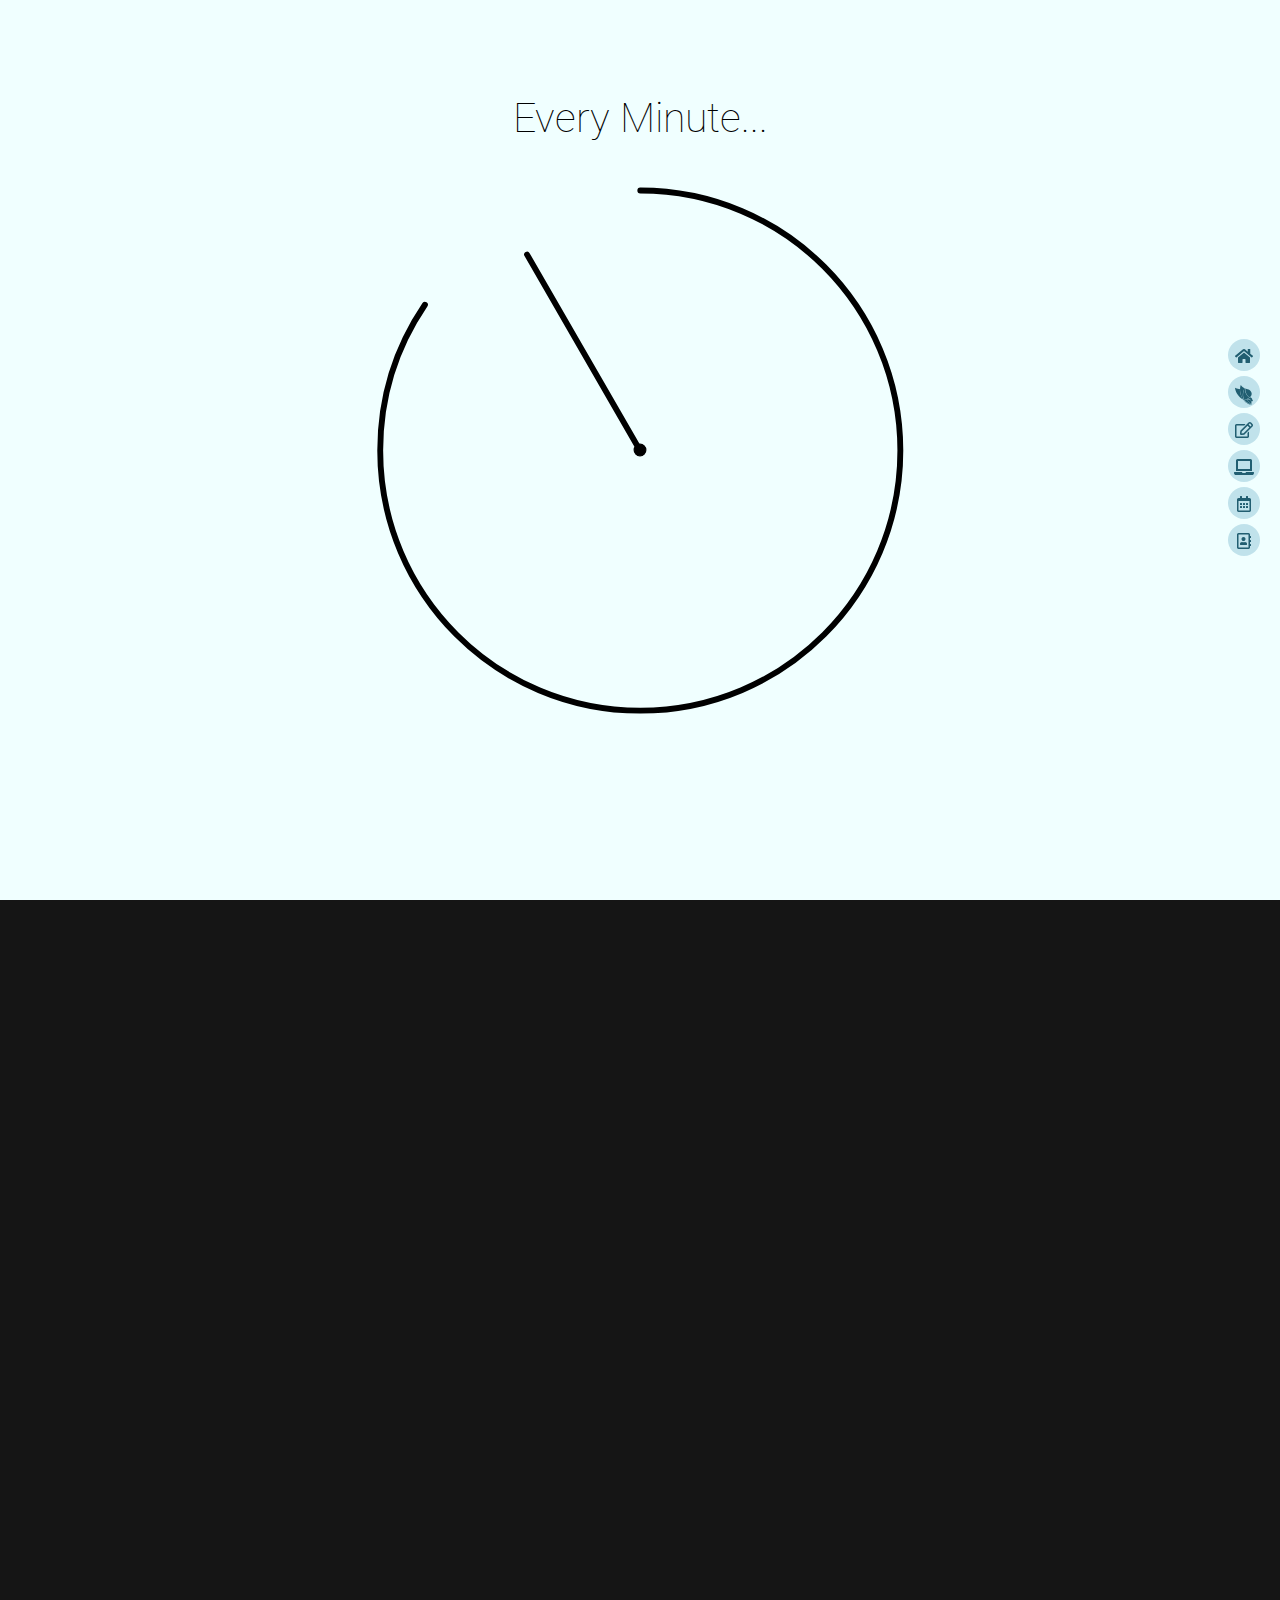
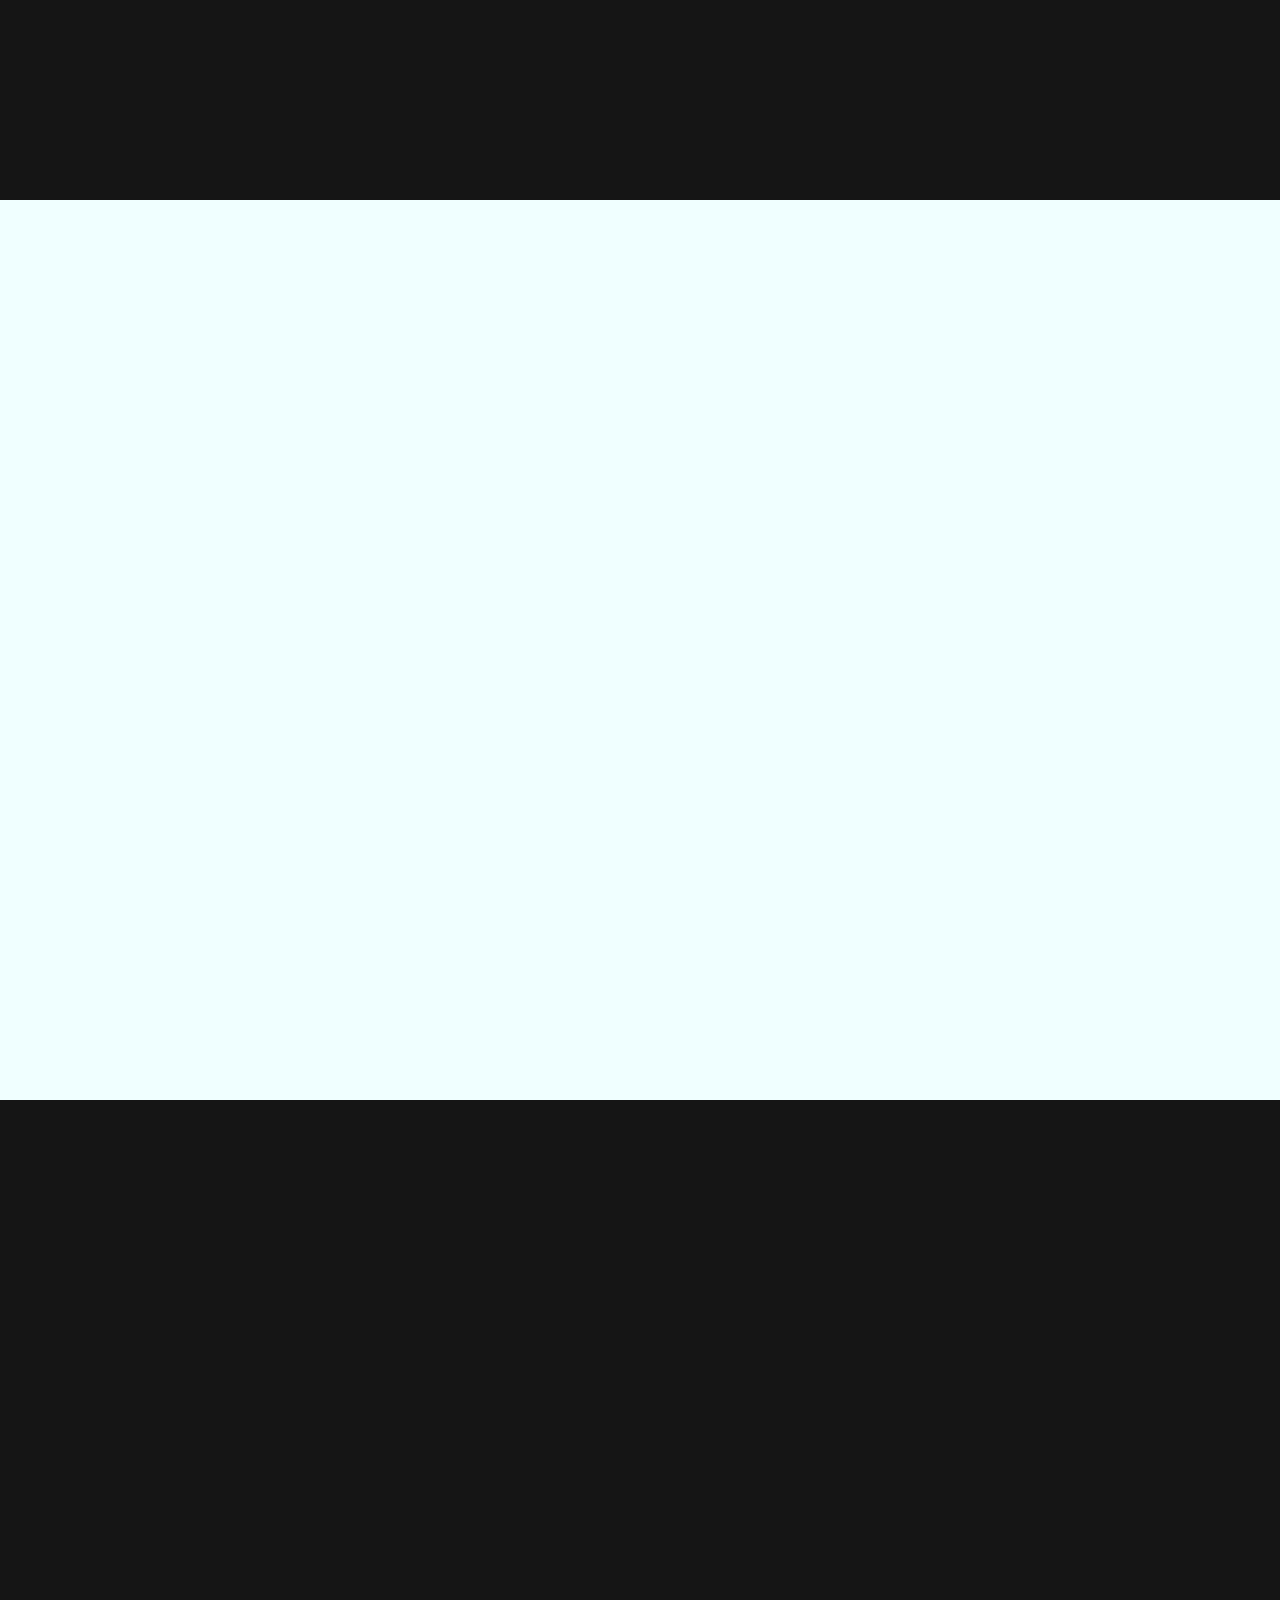
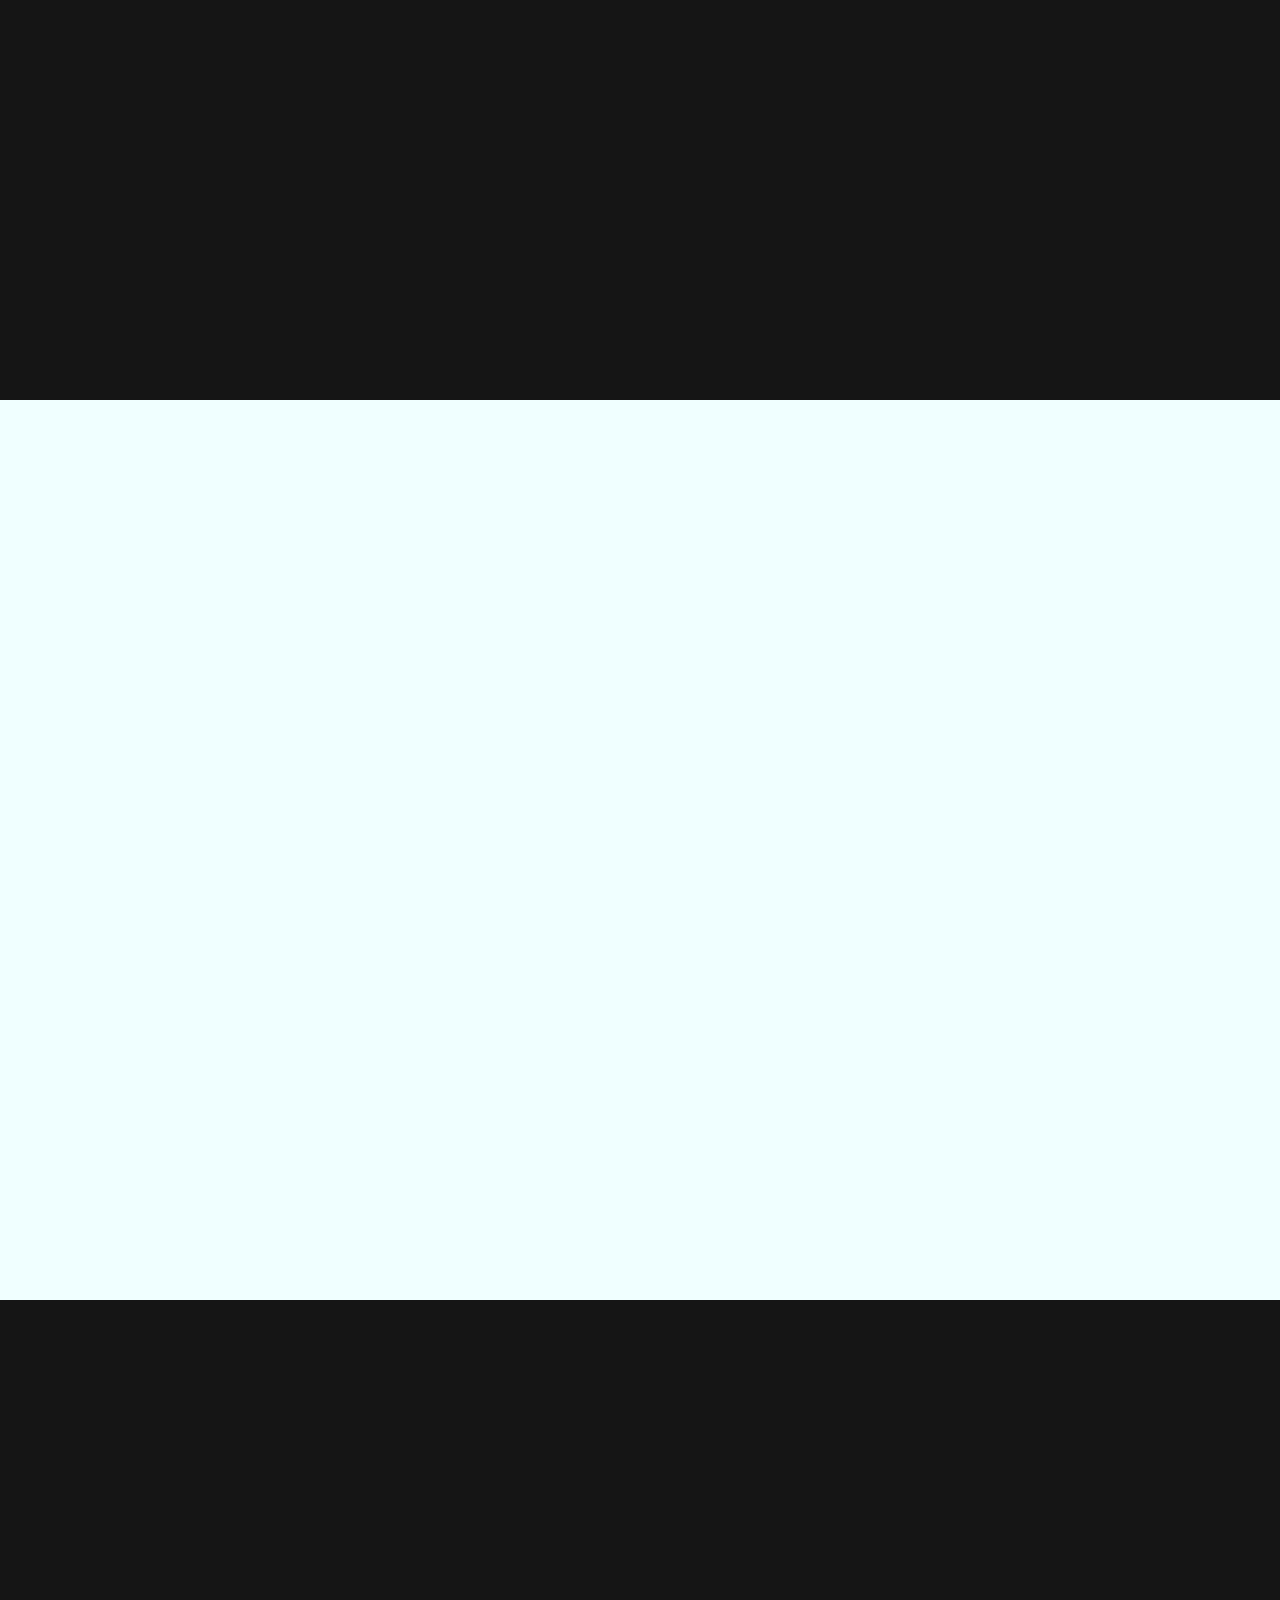
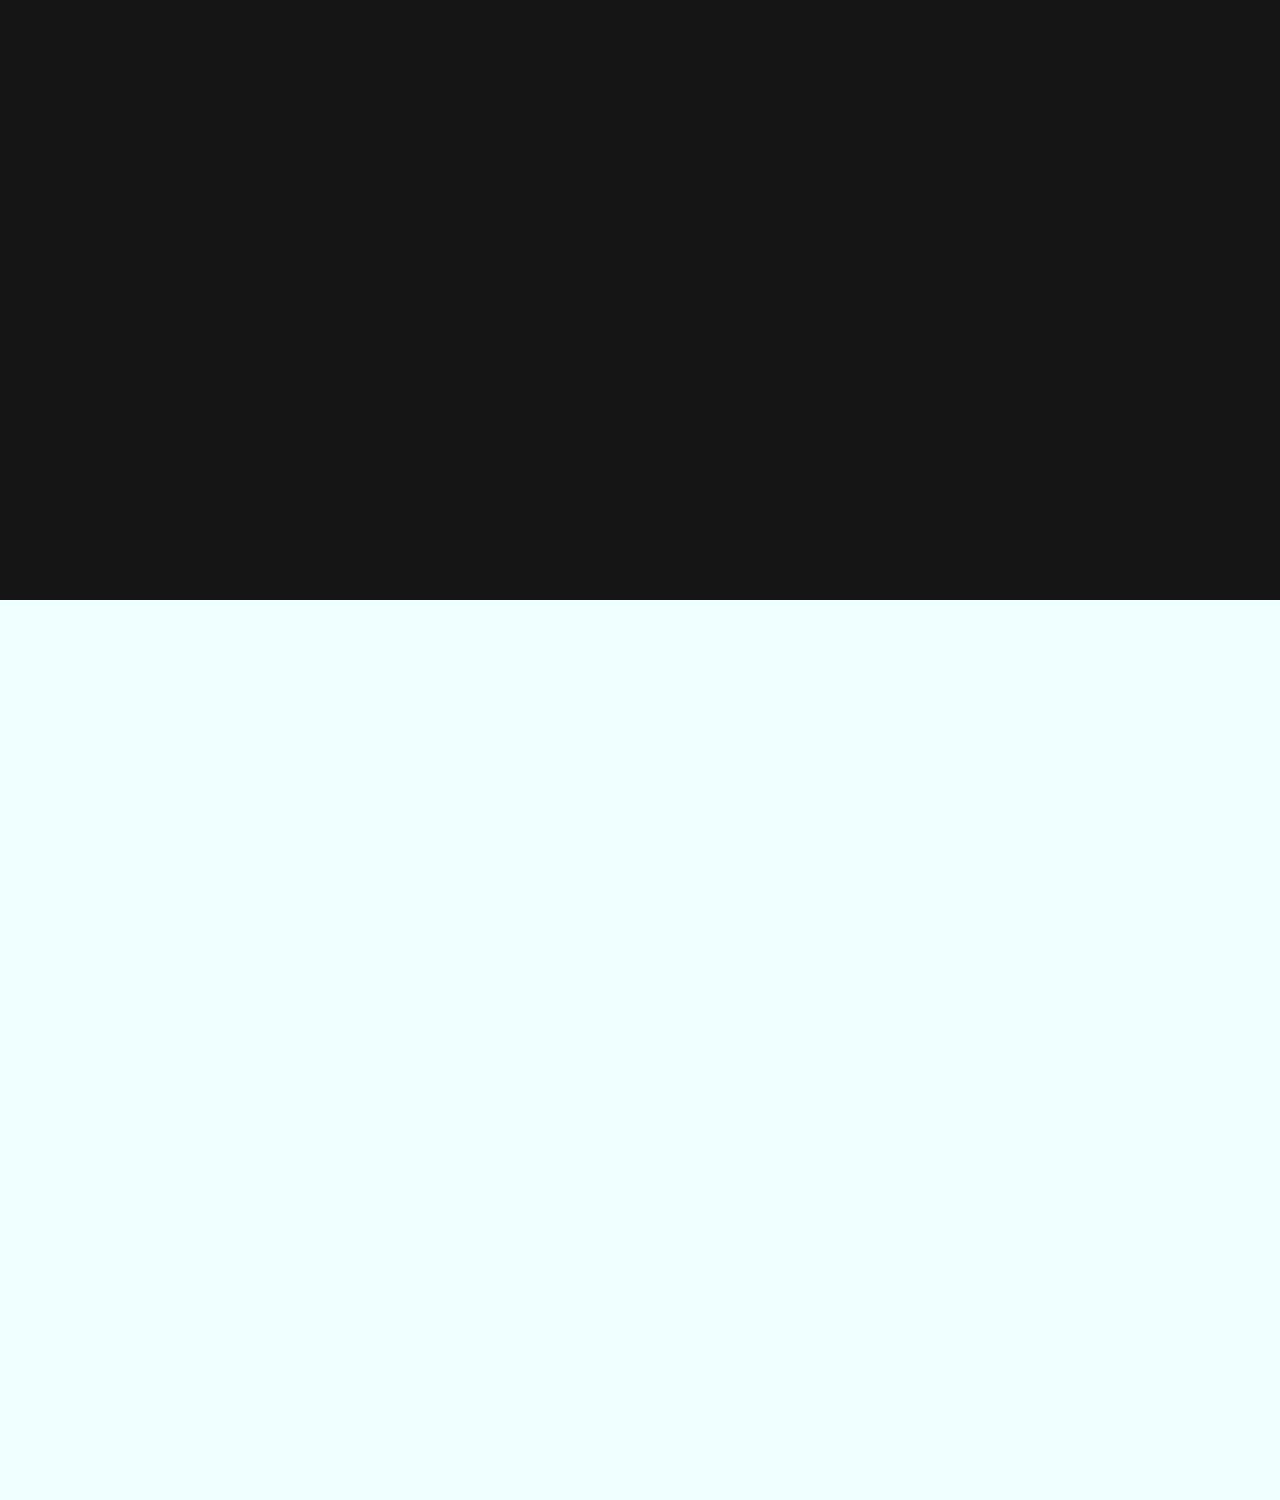
==== index.html @ e2f48063 "Ibeto changed to IBeTo" ====
﻿<!DOCTYPE html>
<html lang="en">
    <head>
		<meta content="text/html;charset=utf-8" http-equiv="Content-Type">
		<meta content="utf-8" http-equiv="encoding">
		<meta name="viewport" content="width=600, user-scalable=0">
		<meta name="theme-color" content="#2f856b">
        <title>
            Ibeto | Excel 2018
		</title>
		<link rel="shortcut icon" href="img/ibeto-icon.png">
		<link rel="stylesheet" href="styles/bootstrap/bootstrap.min.css">
		<link href="https://fonts.googleapis.com/css?family=Ubuntu:100,100i,200,200i,300,300i,400,400i,500,500i,600,600i,700,700i,800,800i,900,900i" rel="stylesheet">
		<link href="https://fonts.googleapis.com/css?family=Quicksand:100,100i,200,200i,300,300i,400,400i,500,500i,600,600i,700,700i,800,800i,900,900i" rel="stylesheet">
		<link href="https://fonts.googleapis.com/css?family=Fira+Sans:100,100i,200,200i,300,300i,400,400i,500,500i,600,600i,700,700i,800,800i,900,900i" rel="stylesheet">
		<link href="https://fonts.googleapis.com/css?family=Fredericka+the+Great" rel="stylesheet">
		<link href="https://use.fontawesome.com/releases/v5.0.6/css/all.css" rel="stylesheet">
		<link rel="stylesheet" href="styles/section.css">
		<script type="text/javascript" xlink:href="scripts/TweenMax.min.js"></script>
    </head>
    <body>
		<div id="fullpage">
			<div class="floating-nav dark">
				<ul class="nav-container collapsed">
					<li class="nav-item" onclick="fullpageObj.moveToSection(1)">
						<i class="fas fa-home"></i>
					</li>
					<li class="nav-item" onclick="fullpageObj.moveToSection(2)">
						<svg class="ibeto-nav-icon" version="1.1" id="Front_WIng_2" xmlns="http://www.w3.org/2000/svg" xmlns:xlink="http://www.w3.org/1999/xlink" x="0px"
							y="0px" viewBox="118.7 22.8 768.4 827.9" style="enable-background:new 118.7 22.8 768.4 827.9;" xml:space="preserve">
						<path id="XMLID_20_" class="st0" d="M360.7,22.8c-106.6,279.9,65.5,778.8,451.1,827.9c8.5,0.5,21.3-8.5,8.1-17.3
							c-119-19.8-537.6-153.6-304.8-677.5C469.5,127.6,438.1,123.5,360.7,22.8z"/>
						<path id="XMLID_18_" class="st0" d="M517.4,650.6c11.8-8.1,120.8-42.1,200.1-101.1c-152.1-127.7-181.4-226-172.9-379.8
							c-4.2-1.5-21.3-8.2-24.6-9.8C396.9,436.2,480.9,610.8,517.4,650.6z"/>
						<path id="XMLID_16_" class="st0" d="M722.7,545.5c59.6-45.9,105.9-109.1,90.8-192.9C764.9,210,615.8,193,550.1,171.5
							C547.4,323.4,581.9,435.4,722.7,545.5z"/>
						<path id="XMLID_15_" class="st0" d="M808.1,820.5c-49-35.5-161.2-120.1-184.9-203.4c-52.2,12.8-95.1,37.5-101.4,39
							C568.3,717.9,700.3,809.5,808.1,820.5z"/>
						<path id="XMLID_19_" class="st0" d="M805.9,809.2c-2.8-38.5,23.7-111-53.9-170.3c-38.8-25.5-84.1-28.1-124.6-22.4
							C648.8,701.3,776.1,794.7,805.9,809.2z"/>
						<path id="XMLID_21_" class="st0" d="M118.7,133.9c13,177.7,148.3,383.9,333.7,496.8C357,490.3,315.7,294.3,323,188.5
							C272.7,183.7,226.4,189.7,118.7,133.9z"/>
						<path id="XMLID_22_" class="st0" d="M806.1,709.9c23.9-3.7,47.9-9.3,71.9-17c8-3.1,15.7-16.7,0-19.1c-45,1.3-13.8-114.7-131.3-144.3
							C709.3,565,654,596.7,601,618.8C683.2,599.7,775.3,611,806.1,709.9z"/>
						</svg>
					</li>
					<li class="nav-item" onclick="fullpageObj.moveToSection(3)">
						<i class="far fa-edit"></i>
					</li>
					<li class="nav-item" onclick="fullpageObj.moveToSection(4)">
						<i class="fas fa-laptop"></i>
					</li>
					<li class="nav-item" onclick="fullpageObj.moveToSection(5)">
						<i class="far fa-calendar-alt"></i>
					</li>
					<li class="nav-item" onclick="fullpageObj.moveToSection(7)">
						<i class="far fa-address-book"></i>
					</li>
	
				</ul>
			</div>
			<div id="sections-container">
				<div class="section section-0" style="height:100vh;padding-top: 0px;">
					<!-- <div class="section-content">
						<img src="img/ibetoLogoFinal.png" class="ibeto-logo">
						<img src="scripts/ibeto-final.html">
						<h1 style="letter-spacing: 0px;">Innovations for a Better Tomorrow.</h1>
					</div> -->
					<div class="animation-overlay">
						<a class="excel-logo-overlay" href="https://excelmec.org" target="_blank"></a>
						<a class="mec-logo-overlay" href="http://mec.ac.in" target="_blank"></a>
					</div>
					<iframe style="width: 100vw;height: 100vh;border: none;" src="scripts/ibeto-final.html"></iframe>
				</div>
				<div class="section section-1 next">
					<div class="section-content">
						<div class="all-logo-container">
							<img class="ibeto-logo" src="img/ibeto-logo.png">
						</div>
						<div class="ibeto-desc">
							<h1 style="letter-spacing: 0px;">IBeTo | Excel 2018</h1>
							<br>
							<p>IBeTo (Innovations for a Better Tomorrow) is the flagship event of Excel 2018, by the credence that technology holds the key to unlocking society’s most unnerving challenges. The 6th edition of IBeTo seeks to replicate and augment the immense responses received from numerous colleges all over India, bringing forward some of the most spectacular innovations that benefit society. The brightest of these ideas are recognized and provided mentorship to bring about innovative end products every year. IBeTo aspires to unite social relevance and technical innovation, to the pioneer and the populace.</p>
							<h1 style="letter-spacing: 0px;">Problem Statements</h1>
							<ul>
								<li>Zero Carbon Revolution</li>
								<li>Sustainable Energy Conservation</li>
								<li>Care for Women Health and Hygiene</li>
								<li>Safe cyberspace for Children</li>
								<li>Innovations and Aid in Agriculture</li>
								<li>Tackling Natural Disasters</li>
							</ul>
						</div>
					</div>
				</div>
				<div class="section section-0 next">
						<div class="section-content">
							<h1>Registration</h1>
							<div class="steps-container">
								<div class="step-container">
									<img src="img/team-2.png" class="form-team">
									<div class="step-desc">
										<h2 style="text-transform: none; letter-spacing:0px;">Gather Your Squad</h2>
										<p>It takes immense courage to put your best foot forward. And sometimes you need helping hands and brains to help make wonders. Build your own enthusiastic workforce to walk into the future of revolution.</p>
									</div>
								</div>
								<div class="step-container">
									<img src="img/abstract.svg" class="submit-abstract">
									<div class="step-desc">
										<h2 style="text-transform: none; letter-spacing:0px;">Submit Your Abstract</h2>
										<p>Creative ideas give birth to novel inventions. Light up the future with your brilliant sparks of innovation. Draft out a detailed abstract portraying your idea and your plan of execution. Make sure to spruce it up, without compromising its feasibility.</p>
									</div>
								</div>
							</div>
							<div class="button">Register</div>
						</div>
				</div>
				<div class="section section-1 next">
					<div class="section-content">
						<div class="ibeto-desc">
							<h1 style="letter-spacing: 0px;">ibetohack</h1>
							<br>
							<p>Ibetohack is a Hackathon conducted to obtain a working prototype based on the problem statements which can further be iterated and launched into the market. In addition to the prize money, the top 3 contestants are guaranteed direct entry into the IBeTo finals. Under the eminent guidance and mentorship of experts from respective fields, the contestants are assured wide exposure and essential hands on experience.</p>
							<p>Duration: 24 Hours</p>
							<p>Prizes worth 15k</p>
						
						</div>
						<div class="all-logo-container">
							<div class="hack-table-overlay"></div>
							<object class="hack-table" data="img/hack.svg" type="image/svg+xml"></object>
						</div>
					</div>
				</div>
				<div class="section section-0 next">
					<div class="section-content">
						<h1>Let The Ride Begin</h1>
						<img class="roller-coaster" src="img/roller.png">
						<div class="mobile-schedule">
							<p><span class="schedule-date" data-date="2018-03-27"><i class="far fa-clock"></i><i class="fas fa-check"></i>27<sup>th</sup> Mar</span> - <span class="schedule-desc">ibeto Launch</span></p>
							<p><span class="schedule-date" data-date="2018-04-22"><i class="far fa-clock"></i><i class="fas fa-check"></i>22<sup>nd</sup> Apr</span> - <span class="schedule-desc">Abstract Dealine</span></p>
							<p><span class="schedule-date" data-date="2018-05-14"><i class="far fa-clock"></i><i class="fas fa-check"></i>14<sup>th</sup> May</span> - <span class="schedule-desc">Team Shortlisting</span></p>
							<p><span class="schedule-date" data-date="2018-05-21"><i class="far fa-clock"></i><i class="fas fa-check"></i>21<sup>st</sup> May</span> - <span class="schedule-desc">Detailed Report Submission</span></p>
							<p><span class="schedule-date" data-date="2018-05-29"><i class="far fa-clock"></i><i class="fas fa-check"></i>28<sup>th</sup> May</span> - <span class="schedule-desc">Final Shortlisiting</span></p>
							<p><span class="schedule-date" data-date="2018-06-20"><i class="far fa-clock"></i><i class="fas fa-check"></i>20<sup>th</sup> Jun</span> - <span class="schedule-desc">Second Report Submission</span></p>
							<p><span class="schedule-date" data-date="2018-07-25"><i class="far fa-clock"></i><i class="fas fa-check"></i>25<sup>th</sup> Jul</span> - <span class="schedule-desc">Third Report Submission</span></p>
							<p><span class="schedule-date" data-date="2018-08-20"><i class="far fa-clock"></i><i class="fas fa-check"></i>20<sup>th</sup> Aug</span> - <span class="schedule-desc">Implementation Follow-Up</span></p>
							<p><span class="schedule-date" data-date="2018-10-09"><i class="far fa-clock"></i><i class="fas fa-check"></i>9<sup>th</sup> Oct</span> - <span class="schedule-desc">Excel 2018</span></p>
						</div>
					</div>
				</div>
				<div class="section section-1 next">
					<div class="section-content">
						<h1>Ibeto Jr.</h1>
						<br>
						<div class="coming-soon"><a>C</a><a style="animation-delay:-0.1s">O</a><a style="animation-delay:-0.2s">M</a><a style="animation-delay:-0.3s">I</a><a>N</a><a style="animation-delay:-0.15s">G</a></div> <div class="coming-soon"><a style="animation-delay:-0.35s">S</a><a>O</a><a style="animation-delay:-0.2s">O</a><a>N</a></div>
					</div>
				</div>
				<div class="section section-0 next contact-slide">
					<div class="section-content">
						<h1>Contact</h1>
						<br>
						<div class="contact-cards-group">
							<div class="contact-card">
								<img class="contact-img" src="img/pranav.jpeg">
								<div class="contact-dets">
									<p>V. Pranav</p>
									<p>Chairman</p>
									<p>Excel 2018</p>
									<p><a target="_blank" class="contact-mail" href="mailto:vpranav@excelmec.org"><i class="far fa-envelope"></i> vpranav@excelmec.org</a></p>
									<p><a target="_blank" class="contact-tel" href="tel:+918137816854"><i class="fas fa-phone"></i> +91 81378 16854</a></p>
								</div>
							</div>
							<div class="contact-card">
								<img class="contact-img" src="img/fabin.jpeg">
								<div class="contact-dets">
									<p>Mohammed Fabin</p>
									<p>General Secretary</p>
									<p>Excel 2018</p>
									<p><a target="_blank" class="contact-mail" href="mailto:fabin@excelmec.org"><i class="far fa-envelope"></i> fabin@excelmec.org</a></p>
									<p><a target="_blank" class="contact-tel" href="tel:+918848054308"><i class="fas fa-phone"></i> +91 88480 54308</a></p>
								</div>
							</div>
						</div>
						<div class="contact-cards-group">
							<div class="contact-card">
								<img class="contact-img" src="img/rakesh.jpeg">
								<div class="contact-dets">
									<p>Rakesh Krishnan</p>
									<p>Joint Secretary</p>
									<p>Excel 2018</p>
									<p><a target="_blank" class="contact-mail" href="mailto:rakeshkr@excelmec.org"><i class="far fa-envelope"></i> rakeshkr@excelmec.org</a></p>
									<p><a target="_blank" class="contact-tel" href="tel:+918281825893"><i class="fas fa-phone"></i> +91 82818 25893</a></p>
								</div>
							</div>
							<div class="contact-card">
								<img class="contact-img" src="img/haritha.jpg">
								<div class="contact-dets">
									<p>Haritha Paul</p>
									<p>Social Initiatives Manager</p>
									<p>Excel 2018</p>
									<p><a target="_blank" class="contact-mail" href="mailto:harithapaul@excelmec.org"><i class="far fa-envelope"></i> harithapaul@excelmec.org</a></p>
									<p><a target="_blank" class="contact-tel" href="tel:+919846948875"><i class="fas fa-phone"></i> +91 98469 48875</a></p>
								</div>
							</div>
						</div>
					</div>
					<!-- <div class="footer">
						<img class="bottom-logos excel" src="img/excelsmall.png">
						<div class="social">
							<a target="_blank" href="https://www.facebook.com/excelmec"><i class="fab fa-facebook-square"></i></a>
							<a target="_blank" href="https://www.youtube.com/user/excelmec"><i class="fab fa-youtube"></i></a>
							<a target="_blank" href="https://www.instagram.com/excelmec"><i class="fab fa-instagram"></i></a>
						</div>
						<img class="bottom-logos mec" src="img/mecsmall.png">
					</div> -->
				</div>
			</div>
		</div>
        <script src="https://code.jquery.com/jquery-3.3.1.js" integrity="sha256-2Kok7MbOyxpgUVvAk/HJ2jigOSYS2auK4Pfzbm7uH60=" crossorigin="anonymous"></script>
		<script src="//code.jquery.com/mobile/1.5.0-alpha.1/jquery.mobile-1.5.0-alpha.1.min.js"></script>
		<script src="scripts/bootstrap/bootstrap.min.js"></script>
		<script src="scripts/fullpage.js"></script>
		<script src="scripts/index.js"></script>
		<!-- Design work done by Navneeth Parameswaran, Arjun Nair and Kuriakose Eldo
		Optimization done by Augustine Tharakan
		Website put together by George Thomas Shanti 
		Headed by Navin Mohan
		Stress taken by Haritha Paul
		Riza full chill mode on-->
    </body>
</html>
---- styles/section.css ----
body{
    margin: 0px;
    overflow: hidden;
    background-size: cover;
}

#fullpage{
    position: relative;
    width: 100%;
    height: 100vh;
}

#sections-container{
    position: absolute;
    top: 0px;
    transition-duration: 1s;
    width: 100%;
}

.animation-overlay{
    height: 100vh;
    width: 100vw;
    position: absolute;
    top:0px;
    left:0px;
}

a.excel-logo-overlay{
    display: block;
    position: absolute;
    height: 120px;
    width: 120px;
    z-index: 1000;
    margin-left: 4%;
    margin-top: 2%;
}

a.mec-logo-overlay{
    display: block;
    position: absolute;
    height: 120px;
    width: 120px;
    z-index: 1000;
    margin-right: 4%;
    margin-top: 2%;
    right: 0;
}

.section{
    width: 100%;
    height: 100vh;
    line-height: 100vh;
    text-align: center;
}

.section-0{
    background:#F0FFFF;
    color: #000000;
}

.section-1{
    background: #151515;
    color: #FFFFFF;
}

.section-content{
    width: 100%;
    vertical-align: middle;
    line-height: initial;
    display: inline-block;
}

.floating-nav{
    position: absolute;
    bottom: 50%;
    transform: translateY(50%);
    right: 20px;
    z-index: 1000;
}

.floating-nav ul.nav-container{
    list-style-type: none;
    text-decoration: none;
    padding: 0;
    margin: 0;
}

.floating-nav ul.nav-container li.nav-item{
    height: 2em;
    width: 2em;
    display: block;
    margin: 0px 0px 5px;
    background-color: #4698b847;
    border-radius: 50%;
    text-align: center;
    line-height: 2em;
    color: #fff;
    fill: #215e71;
    cursor: pointer;
}

.floating-nav ul.nav-container li.nav-item i{
    line-height: unset;
    /* font-size: 1.6em; */
    transition-delay: 0s;
    transition: color 0.3s ease-in-out;
}

.floating-nav.dark ul.nav-container li i{
    color: #215e71; 
}


.floating-nav.bright ul.nav-container li i{
    color: #eee; 
}

.floating-nav ul.nav-container .ibeto-nav-icon{
    line-height: unset;
    vertical-align: middle;
    transition: color 0.3s ease-in-out, fill 0.3s ease-in-out;
    width: 1.15rem;
}

.floating-nav.bright ul.nav-container .ibeto-nav-icon{
    fill: #215e71;
}

.floating-nav.bright ul.nav-container .ibeto-nav-icon{
    fill: #eee;
}

@media only screen and (max-width:600px){
    body{
        overflow: auto;
    }

    #fullpage{
        height: auto;
    }

    #sections-container{
        position: relative;
    }

    .section{
        height: auto;
        padding-top: 50px;
        padding-bottom: 50px;
        min-height: calc(100vh - 100px);
    }

    .section-1{
        color: #B0B0B0;
    }

    .section-content{
        height: auto;
    }

    .floating-nav{
        display: none;
    }
}

img, object{
    transition: opacity 0.4s ease-out 0.8s;
}

h1, h2, h3, h4, h5 {
    font-family: Ubuntu;
    font-family: Quicksand;
    font-weight: 400;
    display: inline-block;
    transition: transform 0.4s linear 1.2s, opacity 0.5s linear 1.2s;
}

h1{
    border-style: solid;
    padding: 5px;
    margin: 20px 0px;
    border-width: 0px 0px 3px 0px;
    padding: 5px;
    border-color: #376a7f;
    border-color: #00c871;
    letter-spacing: 6px;
}

p, ol, ul{
    transition: transform 0.4s ease-out 1.6s, opacity 0.5s ease-out 1.6s;
    font-family: Ubuntu;
    font-size: 1rem;
    letter-spacing: 0.1px;
    line-height: 1.5rem;
    text-align: justify;
}

@media only screen and (max-width: 600px){
    p, ol, ul{
        font-size: 1.5rem;
        line-height: 2rem;
        text-align: left;
    }
}

.button{
    display: inline-block;
    padding: 20px;
    width: 150px;
    background: #00c871;
    border-radius: 3px;
    margin: 10px 20px;
    color: #FFFFFF;
    font-family: Fira Sans;
    text-transform: uppercase;
    font-weight: 600;
    font-size: 1rem;
    transition: opacity 0.4s ease-out 2s;
}

.next h1, .next h2, .next h3, .next h4, .next h5, .next p, .next ol, .next ul{
    transform: translateY(100%);
    opacity: 0;
}

.prev h1, .prev h2, .prev h3, .prev h4, .prev h5, .prev p, .prev ol, .prev ul{
    transform: translateY(-100%);
    opacity: 0;
}

.next .button, .prev .button{
    opacity: 0;
}

.next img, .prev img, .next object, .prev object{
    opacity: 0;
}

.ibeto-logo{
    display: block;
    margin: auto;
    max-width: 80%;
}

.all-logo-container{
    width: 40%;
    display: inline-block;
    vertical-align: middle;
    margin: 0% 4%;
}

.ibeto-logo{
    width: 80%;
    height: auto;
}

.ibeto-desc{
    display: inline-block;
    text-align: left;
    width: 40%;
    max-width: 800px;
    vertical-align: middle;
    margin: 0% 4%;
}

@media only screen and (max-width: 600px){

    .all-logo-container{
        width: 92%;
        margin: 0% 4%;
    }

    .ibeto-desc{
        width: 92%;
        margin: 0% 4%;
    }

    .ibeto-desc p{
        font-size: 1.8rem;
        line-height: 2.5rem;
    }
}

.steps-container{
    margin: 10vh 0vh 10vh;
}

.step-container{
    width: 40%;
    display: inline-block;
    margin: auto;
    line-height: initial;
    vertical-align: top;
}

.step-desc{
    vertical-align: middle;
    width: 65%;
    display: inline-block;
    text-align: left;
    margin-left: 4%;
}

.step-desc p{
    margin-top: 20px;
}

.form-team{
    vertical-align: middle;
    width: 30%;
    /* height: 300px; */
    height: auto;
    animation: team-revolve 10s linear infinite;
}

.submit-abstract{
    vertical-align: middle;
    max-width: 30%;
    max-height: 220px;
    /*animation: abstract-bob 4s linear infinite;*/
}

@media only screen and (max-width: 1000px){

    .steps-container{
        margin: 0vh;
    }
    
    .step-container{
        width: 90%;
        text-align: left;
        vertical-align: top;
        margin: 2vh auto;
    }

    .step-container p{
        margin-top: 5px;
        margin-bottom: 5px;
    }

    .step-desc{
        width: 75%;
        margin-left: 2%;
    }

    .form-team{
        max-width: 20%;
        width: 150px;
        height: auto;
        vertical-align: top;
    }

    .submit-abstract{
        max-width: 20%;
        width: 150px;
        height: auto;
        vertical-align: top;
    }
}

.hack-table{
    width:100%;
    height: auto;
    /* animation: table-swing 4s ease-in-out infinite; */
}

@media only screen and (max-width: 600px){

    .ibeto-desc ul{
        font-size: 1.8rem;
        line-height: 2.5rem;
    }
}


.roller-coaster{
    display: block;
    max-width: 100%;
    margin-top: 10vh;
}

.mobile-schedule{
    text-align: left;
    display: none;
    width: 500px;
    margin: auto;
}

.schedule-date{
    display: inline-block;
    width: 150px;
}

.schedule-date .fas, .schedule-date .far{
    color: #00c871;
    margin-right: 20px;
}

.schedule-desc{
    margin-left: 20px;
}

@media only screen and (max-width: 600px){

    .roller-coaster{
        display: none;
    }

    .mobile-schedule{
        display: block;
    }
}

.coming-soon{
    border: none;
    font-size: 100px;
    font-family:Fredericka the Great;
    transition: opacity 0.4s ease-out 0.8s;
}

.next .coming-soon, .prev .coming-soon{
    opacity: 0;
}

.coming-soon a{
    display: inline-block;
    animation: shake 0.15s linear infinIte;
}

.contact-cards-group{
    display: block;
    width: 100%;
}

.contact-card{
    text-align: left;
    display: inline-block;
    margin: 30px auto;
    width: 100%;
    max-width: 600px;
}

.contact-card p{
    margin-bottom: 0rem;
}

.contact-img{
    width: 150px;
    height: auto;
    vertical-align: middle;
    margin: 0px 20px;
    border-style: solid;
    border-width: 0px;
    border-radius: 50%;
}

.contact-dets{
    display: inline-block;
    vertical-align: middle;
}

.contact-mail, .contact-tel{
    text-decoration: none;
    color: inherit;
    transition: 0.5s;
}

.contact-mail:hover, .contact-tel:hover{
    color: #007bff;
    text-decoration: none;
}

.footer{
    width: 100%;
    position: absolute;
    bottom: 0px;
    background: #151515;
    line-height: 150px;
    display: flex;
    justify-content: space-between;
    padding: 0px 45px;
}

.social{
    font-size: 3rem;
    vertical-align: middle;
    display: inline-block;
}

.social .fab{
    background: #636363;
    background-clip: border-box;
    -webkit-background-clip: text;
    -webkit-text-fill-color: transparent;
    transition-duration: 0.5s;
    cursor: pointer;
    margin: 0px 1rem;
}

.social .fa-facebook-square:hover{
    background: #3b5998;
    background-clip: border-box;
    -webkit-background-clip: text;
    -webkit-text-fill-color: transparent;
}
.social .fa-youtube:hover{
    background: #cc181e;
    background-clip: border-box;
    -webkit-background-clip: text;
    -webkit-text-fill-color: transparent;
}

.social .fa-instagram:hover{
    background: linear-gradient(45deg, #F58529, #FEDA77, #DD2A7B, #8134AF, #515BD4);
    background-clip: border-box;
    -webkit-background-clip: text;
    -webkit-text-fill-color: transparent;
}

.bottom-logos{
    vertical-align: middle;
    width: auto;
    height: 100px;
    margin-top: 25px;
}

/* .excel{
    float: left;
}

.mec{
    float: right;
} */

.ui-loader{
    display: none;
}

@media only screen and (max-width:600px){
    .contact-card{
        margin: 30px auto;
        width: 100%;
    }

    .contact-card p{
        font-size: 1.4rem;
        line-height: 1.8rem;
    }
}


@keyframes arrow-bob{
    0%{
        transform: translateY(-20px);
    }
    50%{
        transform: translateY(0px);
    }
    100%{
        transform: translateY(-20px);
    }
}

@keyframes team-revolve{
    0%{
        transform: rotate(0deg);
    }
    100%{
        transform: rotate(360deg);
    }
}

@keyframes abstract-bob{
    0%{
        transform: translateY(0px);
    }
    50%{
        transform: translateY(-30px);
    }
    100%{
        transform: translateY(0px);
    }
}

@keyframes table-spin{
    0%{
        transform: scale(0) rotate(1800deg);
    }

    100%{
        transform: scale(1) rotate(0deg);
    }
}

@keyframes table-swing{
    0%{
        transform: rotate(0deg);
    }

    50%{
        transform: rotate(-15deg);
    }

    100%{
        transform: rotate(0deg);
    }
}

@keyframes shake {
    0%{
        transform: rotate(0deg);
    }
    25%{
        transform: rotate(1deg);
    }
    75%{
        transform: rotate(-2deg);
    }
    100%{
        transform: rotate(0deg);
    }
}

@media only screen and (max-width: 600px){

    .next h1, .next h2, .next h3, .next h4, .next h5, .next p, .next ol, .next ul, .prev h1, .prev h2, .prev h3, .prev h4, .prev h5, .prev p, .prev ol, .prev ul, .next .button, .prev .button, .next img, .prev img, .next object, .prev object, .next .coming-soon, .prev .coming-soon{
        transform: none;
        opacity: 1;
    }
}
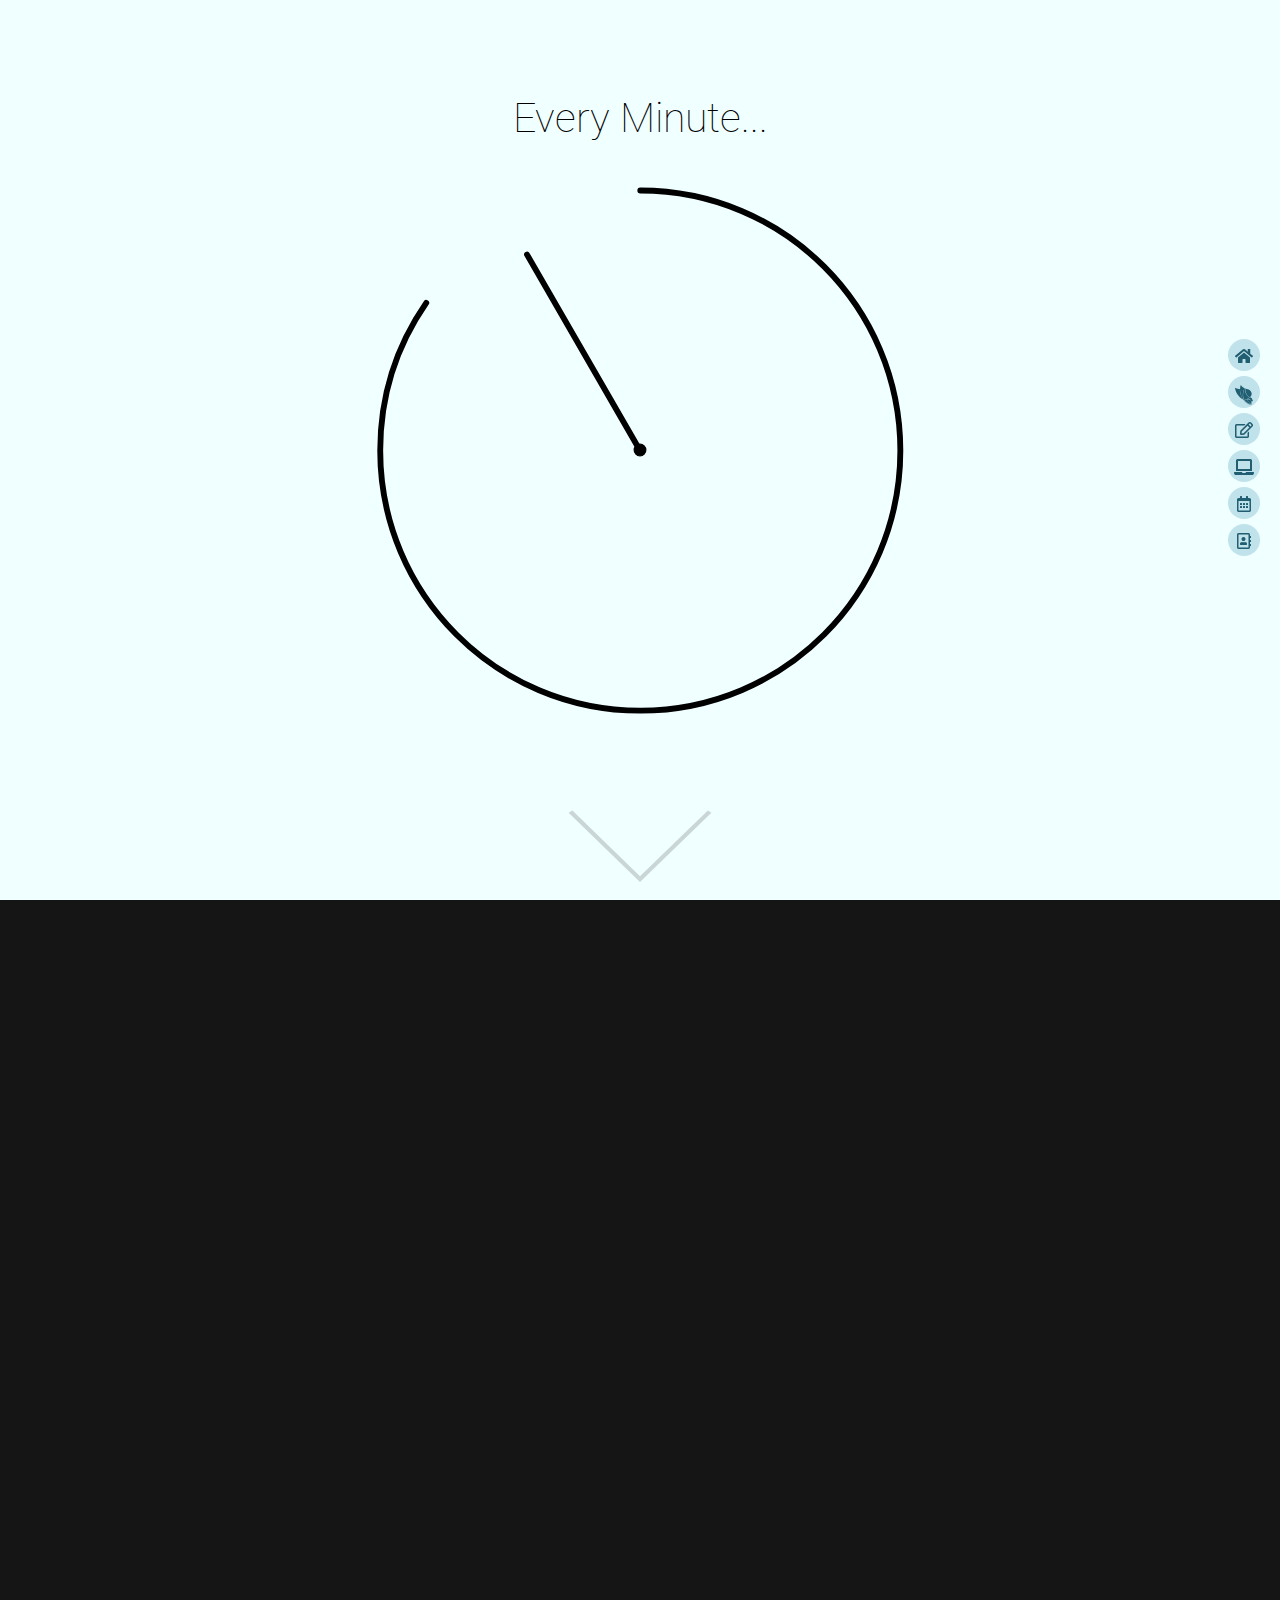
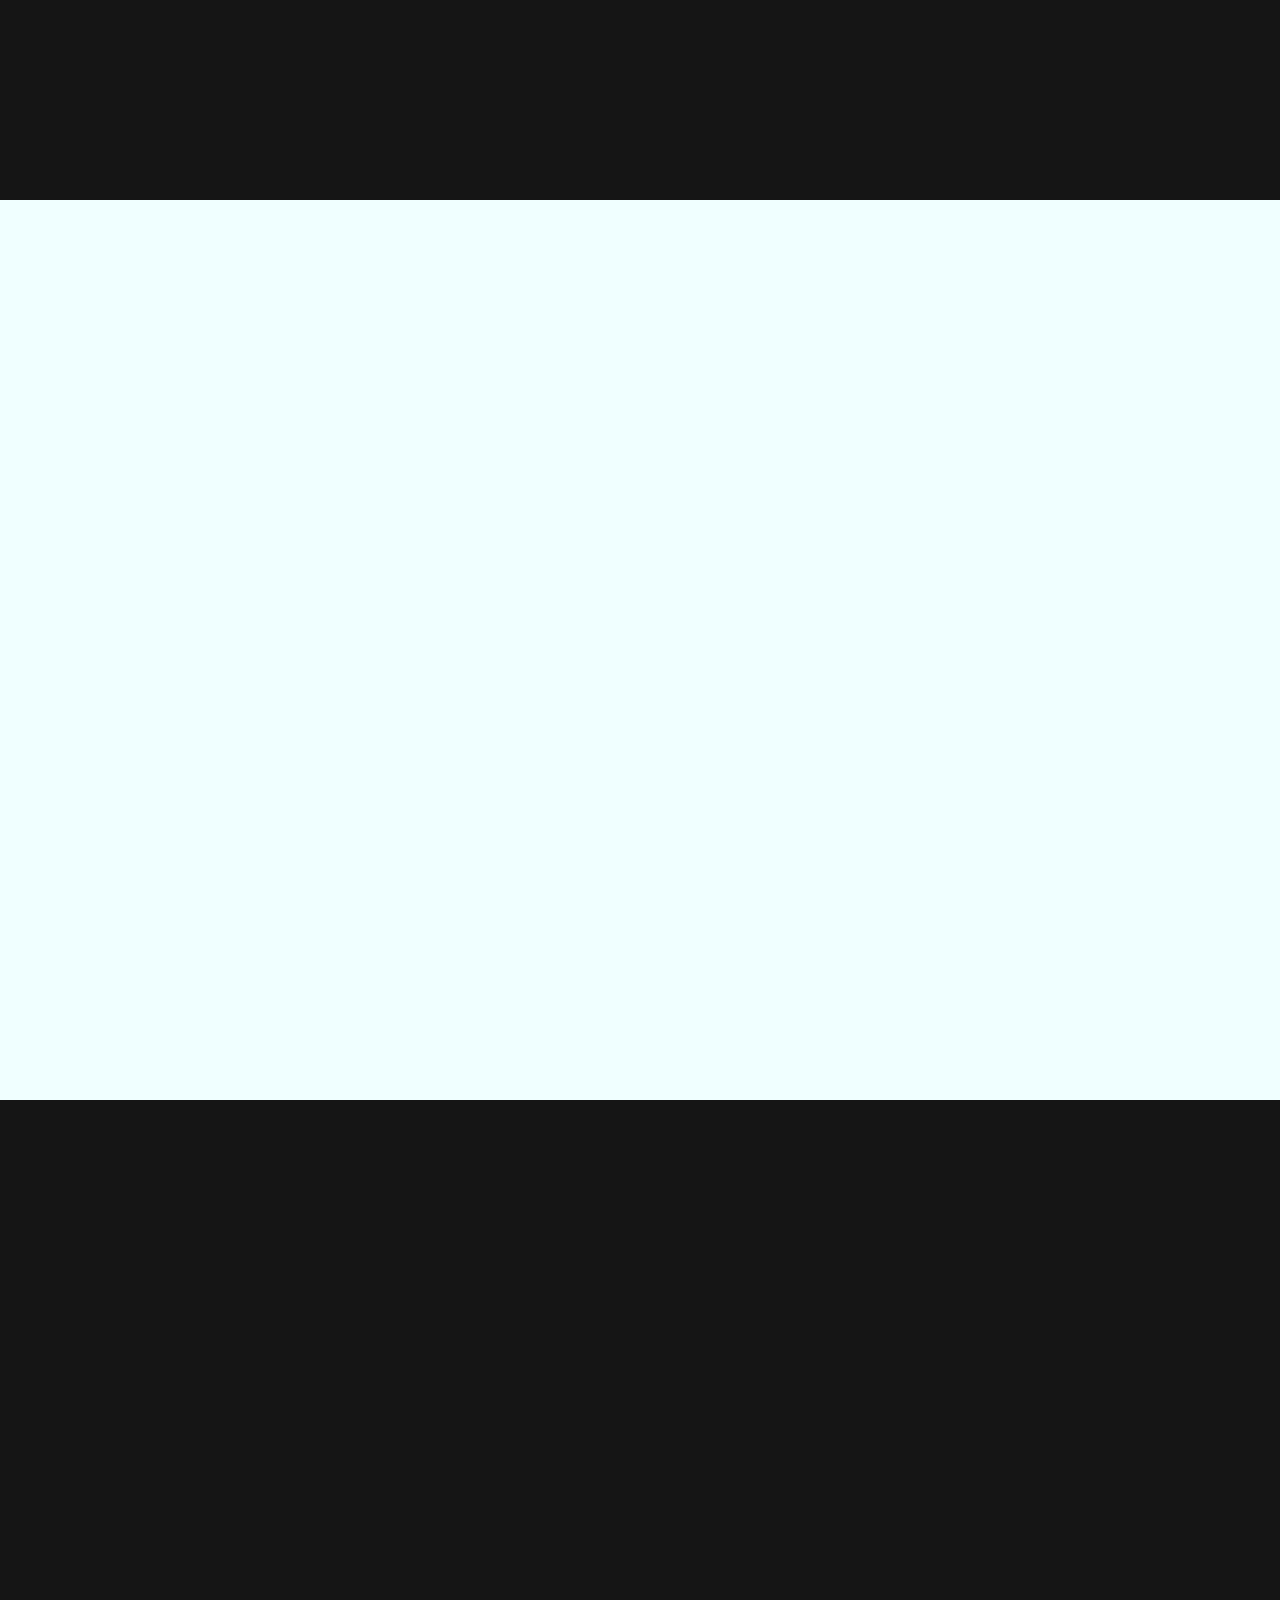
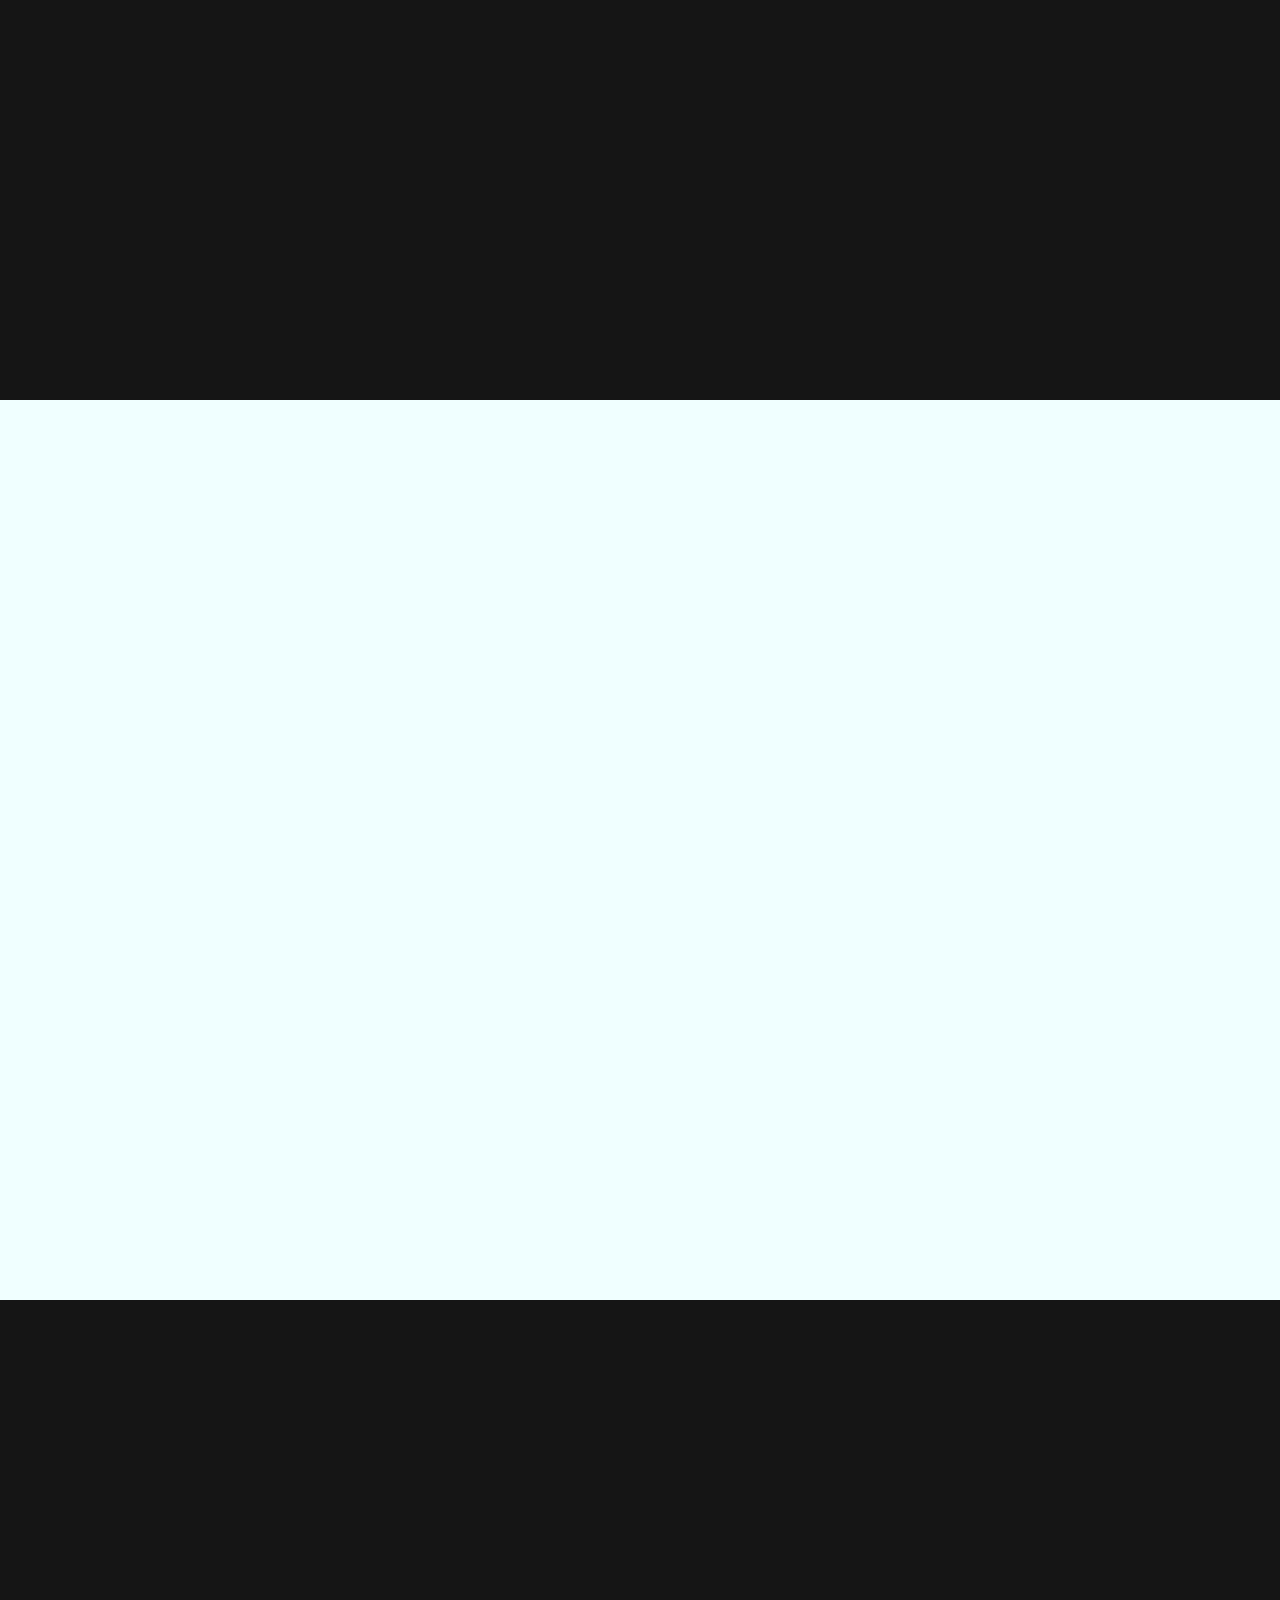
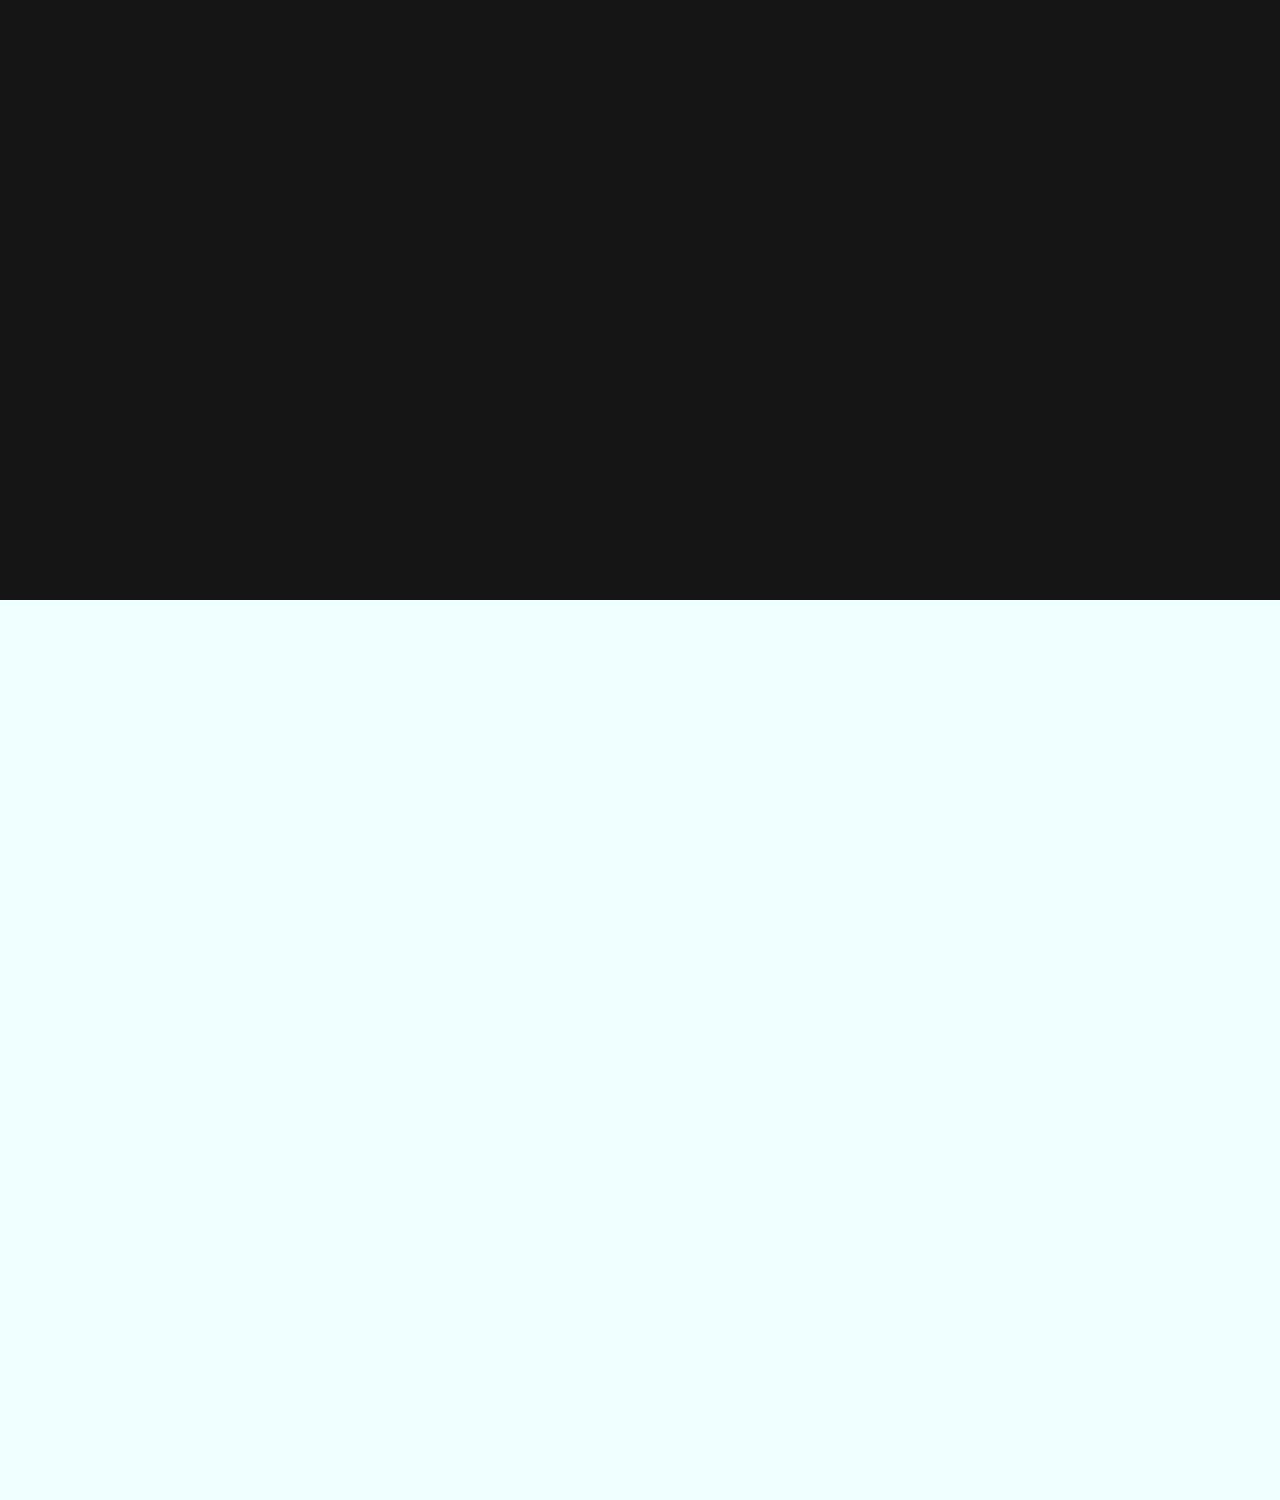
==== commit 7b447bc3: "Hacktable oberlay added" ====
--- a/index.html
+++ b/index.html
@@ -78,7 +78,7 @@
 							<img class="ibeto-logo" src="img/ibeto-logo.png">
 						</div>
 						<div class="ibeto-desc">
-							<h1 style="letter-spacing: 0px;">IBeTo | Excel 2018</h1>
+							<h1 style="letter-spacing: 0px;">Ibeto | Excel 2018</h1>
 							<br>
 							<p>IBeTo (Innovations for a Better Tomorrow) is the flagship event of Excel 2018, by the credence that technology holds the key to unlocking society’s most unnerving challenges. The 6th edition of IBeTo seeks to replicate and augment the immense responses received from numerous colleges all over India, bringing forward some of the most spectacular innovations that benefit society. The brightest of these ideas are recognized and provided mentorship to bring about innovative end products every year. IBeTo aspires to unite social relevance and technical innovation, to the pioneer and the populace.</p>
 							<h1 style="letter-spacing: 0px;">Problem Statements</h1>
--- a/styles/section.css
+++ b/styles/section.css
@@ -130,6 +130,10 @@
     fill: #eee;
 }
 
+.step-desc > p{
+    padding-right:10px;
+}
+
 @media only screen and (max-width:600px){
     body{
         overflow: auto;
@@ -247,6 +251,7 @@
     display: inline-block;
     vertical-align: middle;
     margin: 0% 4%;
+    position: relative;
 }
 
 .ibeto-logo{
@@ -356,6 +361,13 @@
         height: auto;
         vertical-align: top;
     }
+}
+
+.hack-table-overlay{
+    width:100%;
+    position: absolute;
+    top: 0px;
+    height: 100%;
 }
 
 .hack-table{
@@ -627,4 +639,4 @@
         transform: none;
         opacity: 1;
     }
-}+}
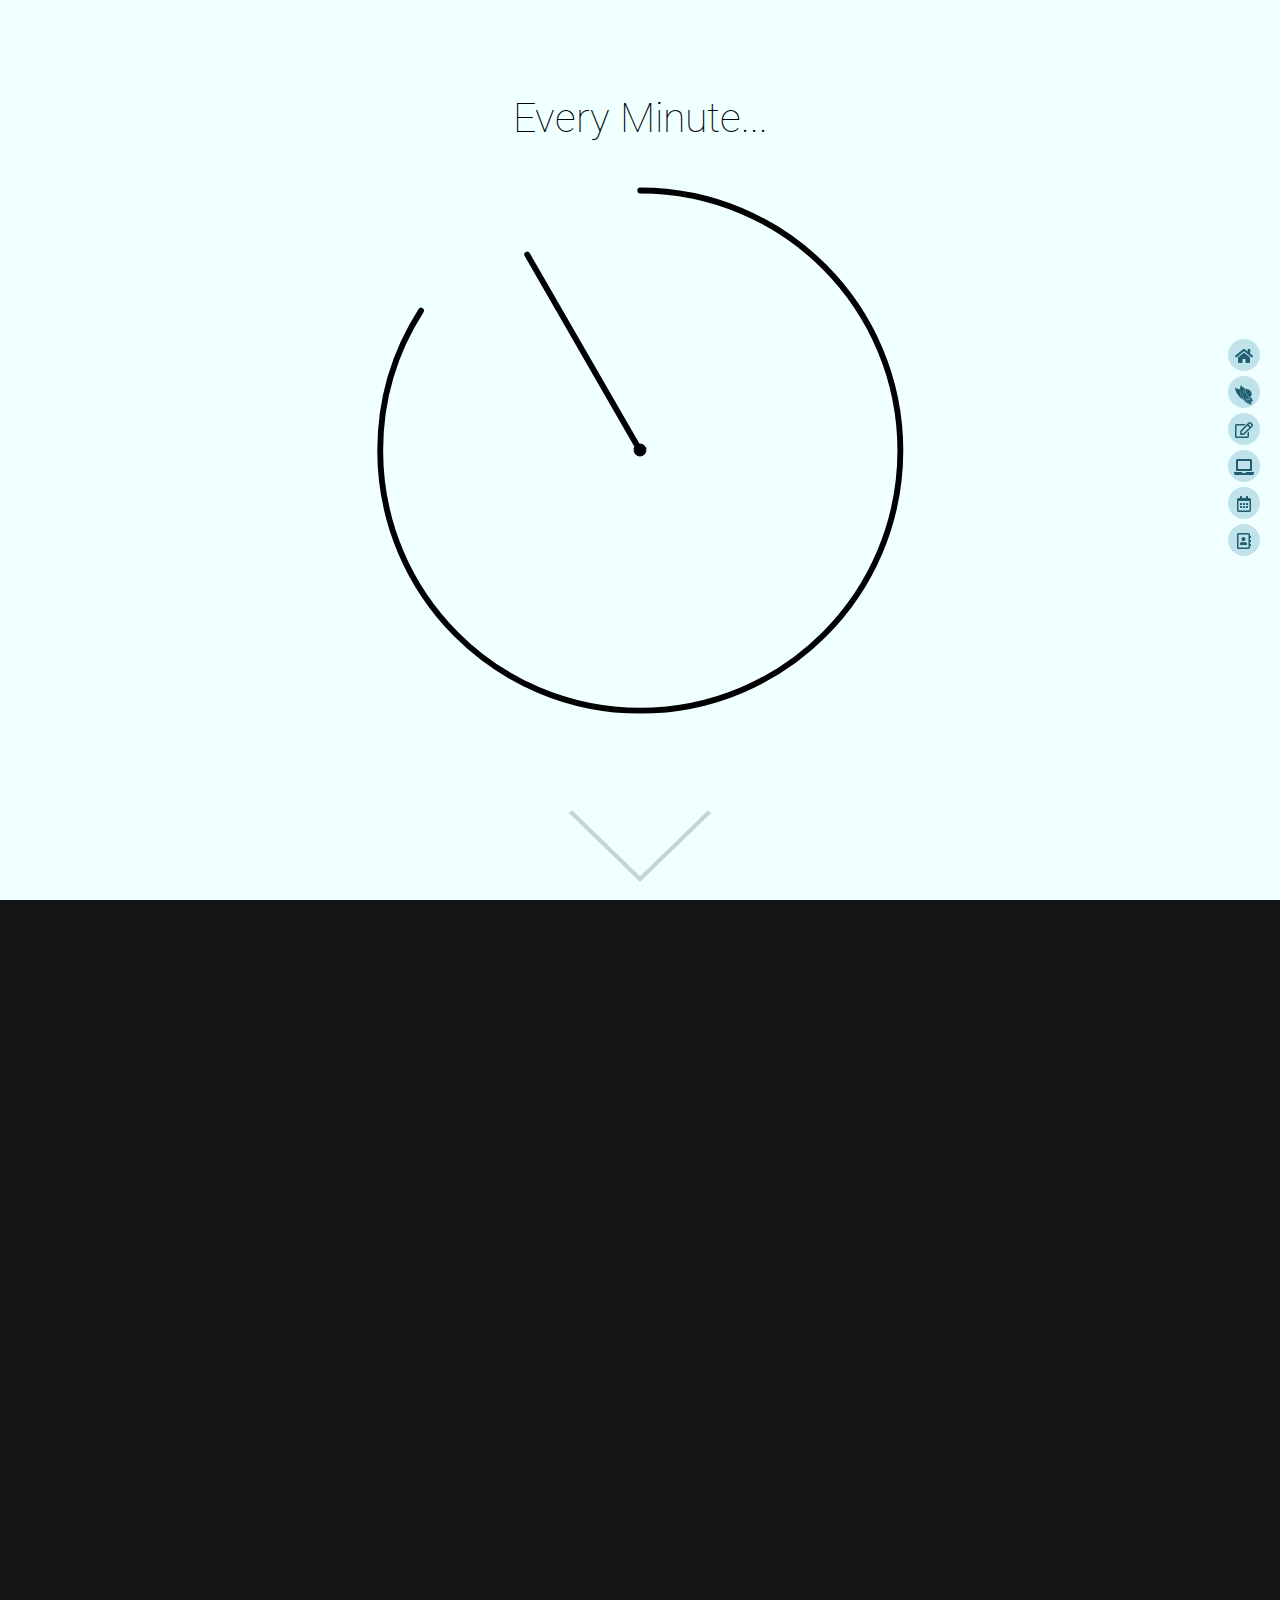
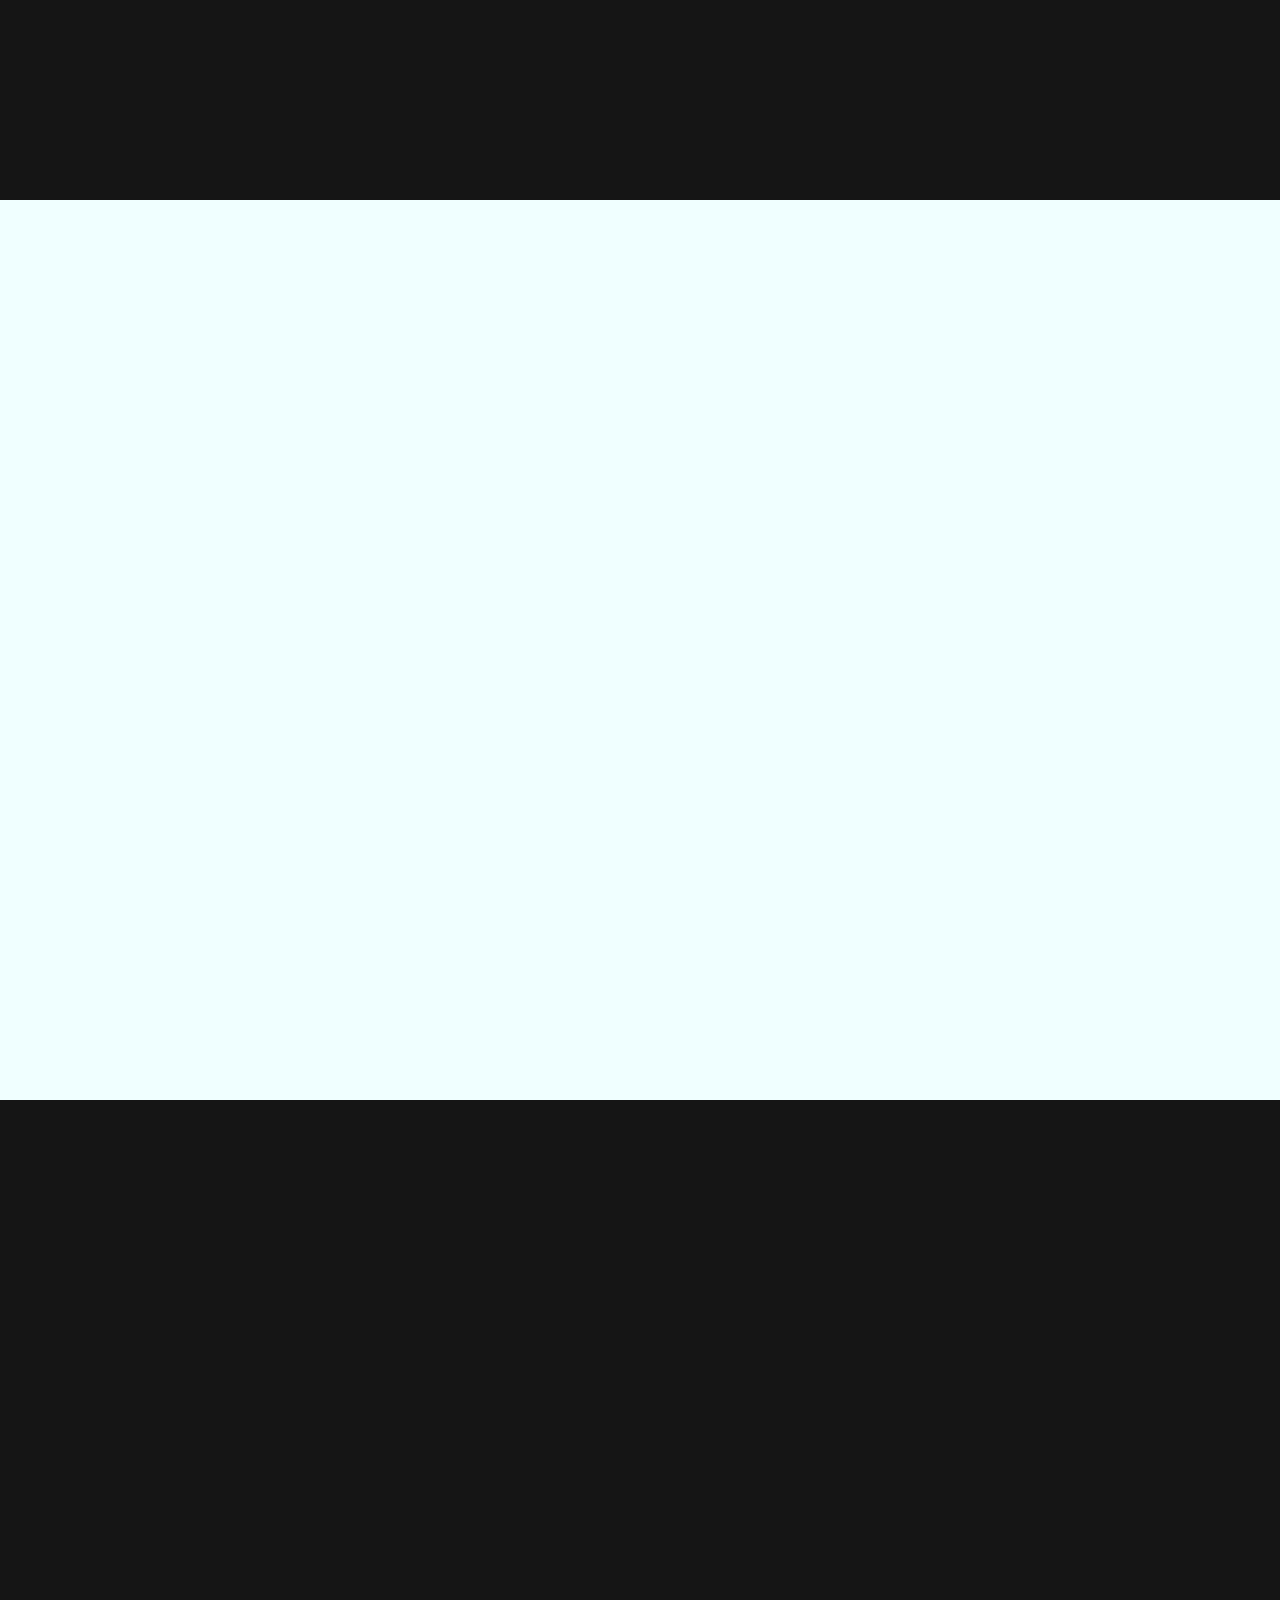
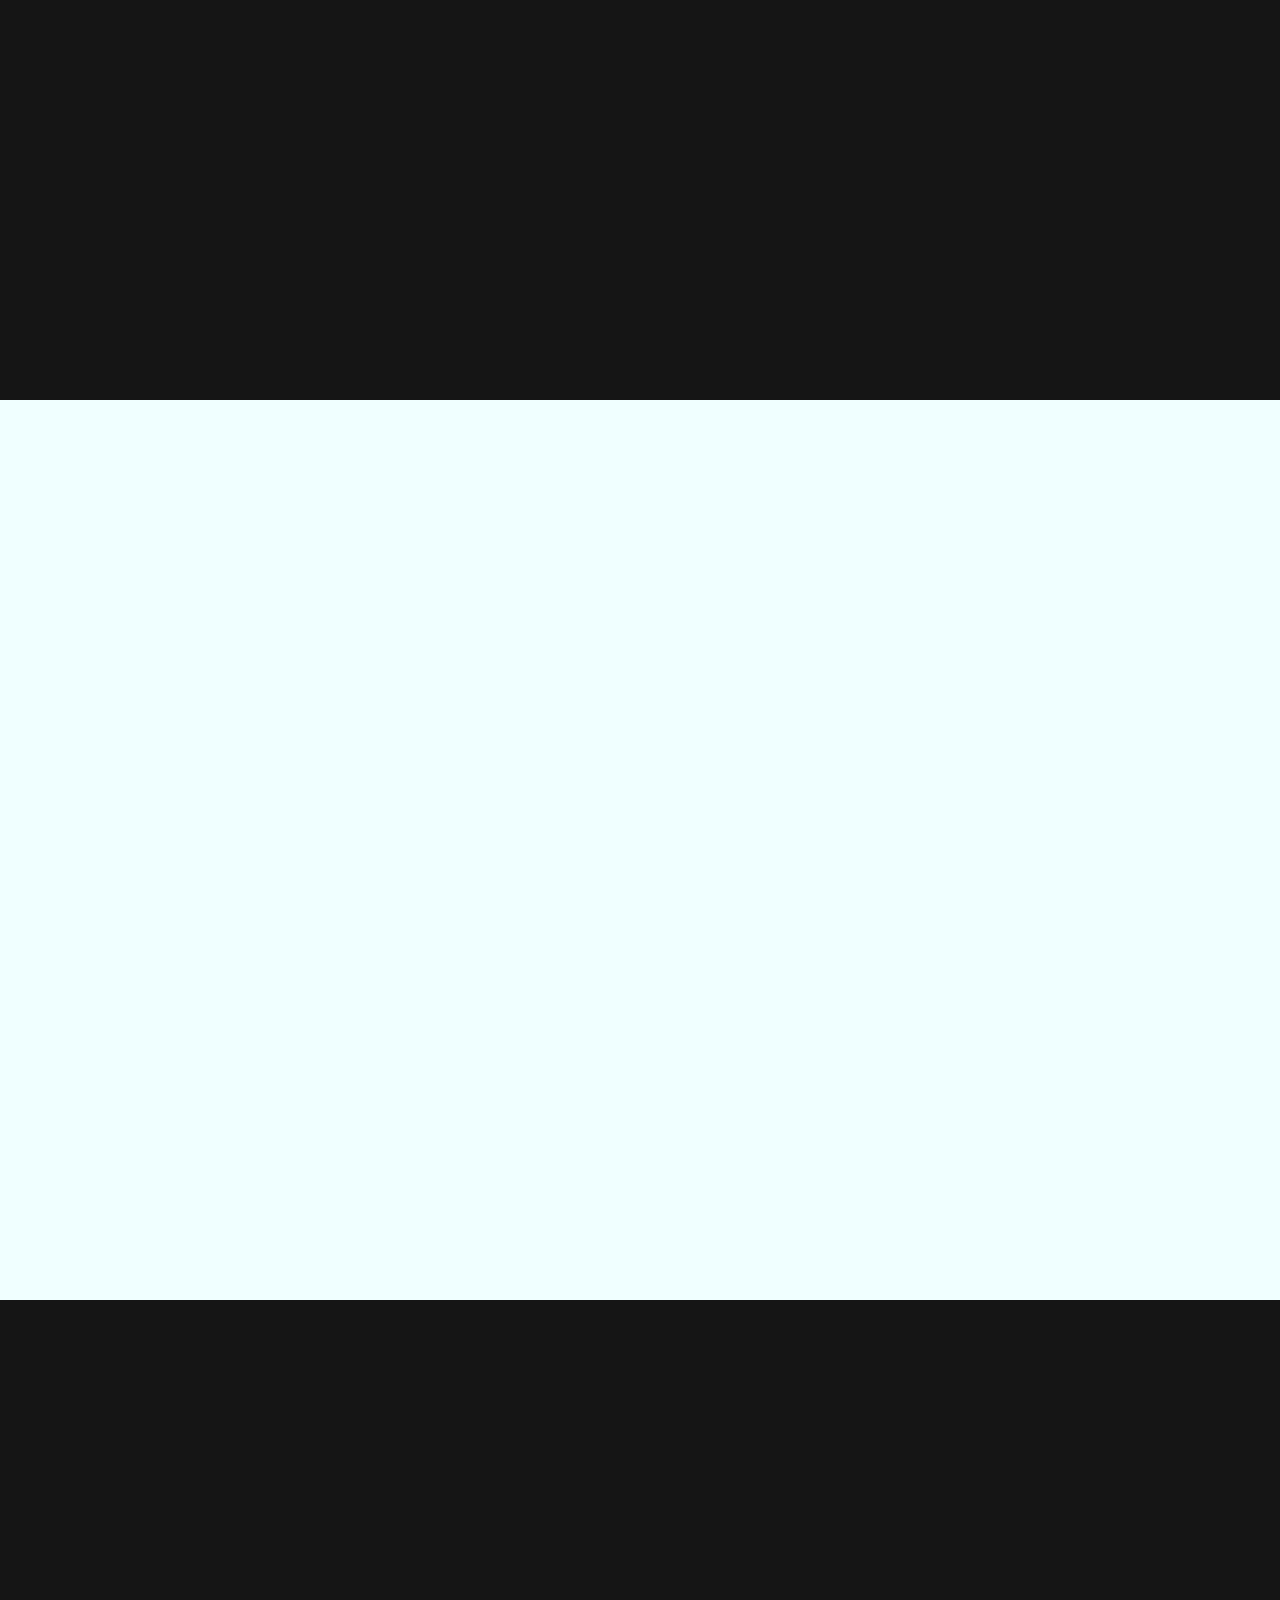
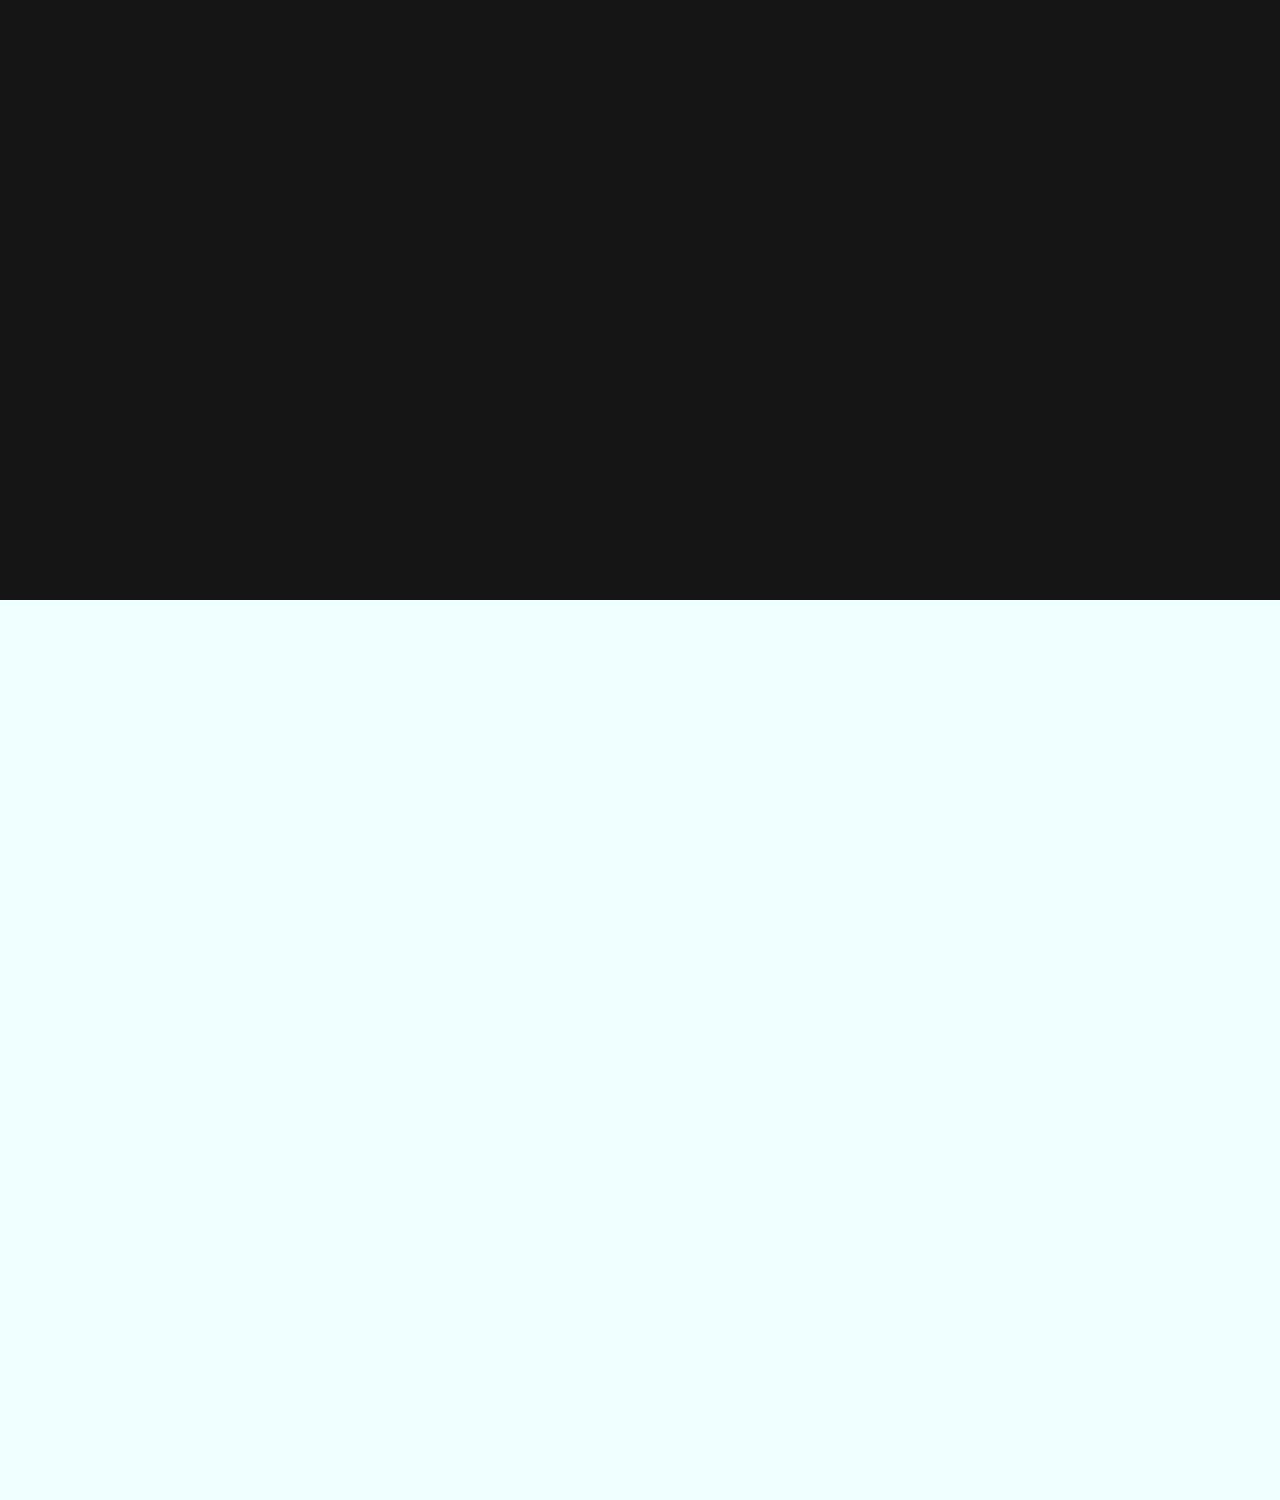
==== commit 0f3dcc24: "typo" ====
--- a/index.html
+++ b/index.html
@@ -78,9 +78,9 @@
 							<img class="ibeto-logo" src="img/ibeto-logo.png">
 						</div>
 						<div class="ibeto-desc">
-							<h1 style="letter-spacing: 0px;">Ibeto | Excel 2018</h1>
+							<h1 style="letter-spacing: 0px;">IBeTo | Excel 2018</h1>
 							<br>
-							<p>IBeTo (Innovations for a Better Tomorrow) is the flagship event of Excel 2018, by the credence that technology holds the key to unlocking society’s most unnerving challenges. The 6th edition of IBeTo seeks to replicate and augment the immense responses received from numerous colleges all over India, bringing forward some of the most spectacular innovations that benefit society. The brightest of these ideas are recognized and provided mentorship to bring about innovative end products every year. IBeTo aspires to unite social relevance and technical innovation, to the pioneer and the populace.</p>
+							<p>IBeTo (Innovations for a Better Tomorrow) is the flagship event of Excel 2018, by the credence that technology holds the key to unlocking society’s most unnerving challenges. The 7th edition of IBeTo seeks to replicate and augment the immense responses received from numerous colleges all over India, bringing forward some of the most spectacular innovations that benefit society. The brightest of these ideas are recognized and provided mentorship to bring about innovative end products every year. IBeTo aspires to unite social relevance and technical innovation, to the pioneer and the populace.</p>
 							<h1 style="letter-spacing: 0px;">Problem Statements</h1>
 							<ul>
 								<li>Zero Carbon Revolution</li>
@@ -137,7 +137,7 @@
 						<img class="roller-coaster" src="img/roller.png">
 						<div class="mobile-schedule">
 							<p><span class="schedule-date" data-date="2018-03-27"><i class="far fa-clock"></i><i class="fas fa-check"></i>27<sup>th</sup> Mar</span> - <span class="schedule-desc">ibeto Launch</span></p>
-							<p><span class="schedule-date" data-date="2018-04-22"><i class="far fa-clock"></i><i class="fas fa-check"></i>22<sup>nd</sup> Apr</span> - <span class="schedule-desc">Abstract Dealine</span></p>
+							<p><span class="schedule-date" data-date="2018-04-22"><i class="far fa-clock"></i><i class="fas fa-check"></i>22<sup>nd</sup> Apr</span> - <span class="schedule-desc">Abstract Deadline</span></p>
 							<p><span class="schedule-date" data-date="2018-05-14"><i class="far fa-clock"></i><i class="fas fa-check"></i>14<sup>th</sup> May</span> - <span class="schedule-desc">Team Shortlisting</span></p>
 							<p><span class="schedule-date" data-date="2018-05-21"><i class="far fa-clock"></i><i class="fas fa-check"></i>21<sup>st</sup> May</span> - <span class="schedule-desc">Detailed Report Submission</span></p>
 							<p><span class="schedule-date" data-date="2018-05-29"><i class="far fa-clock"></i><i class="fas fa-check"></i>28<sup>th</sup> May</span> - <span class="schedule-desc">Final Shortlisiting</span></p>
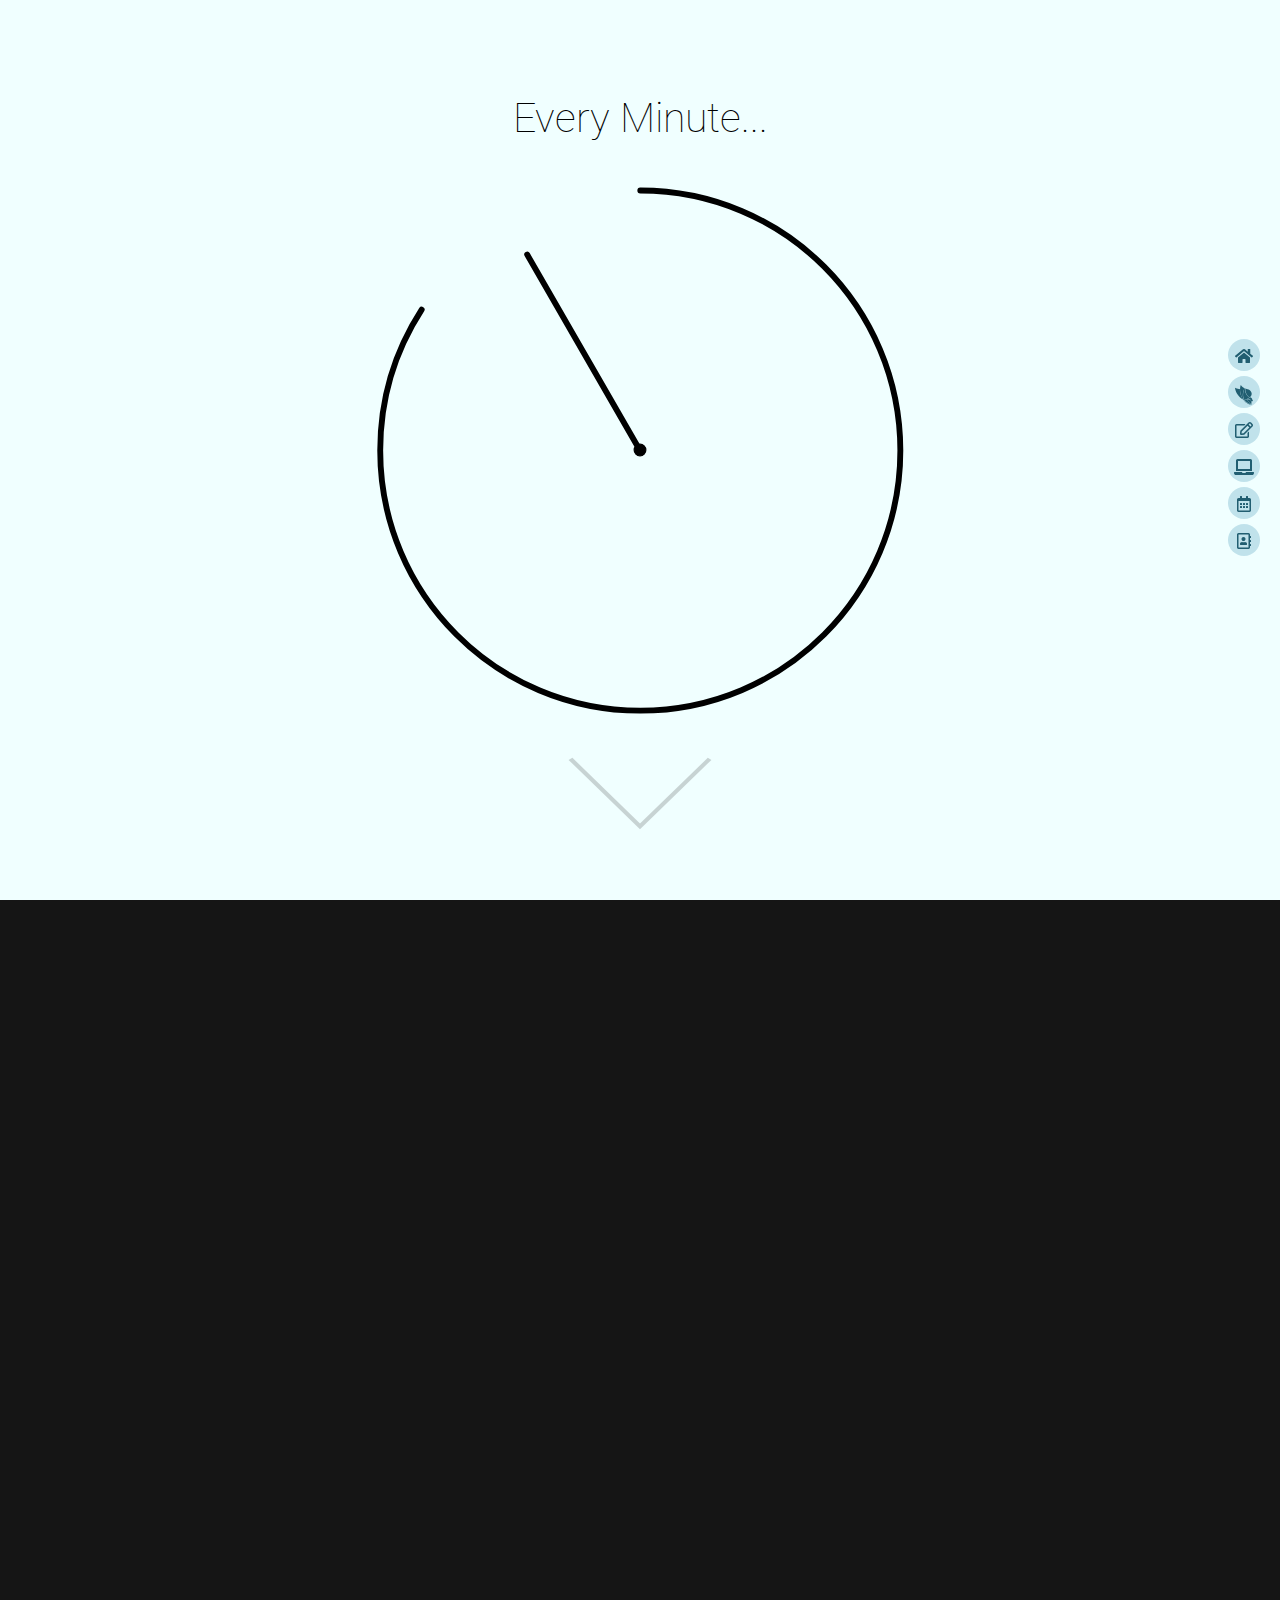
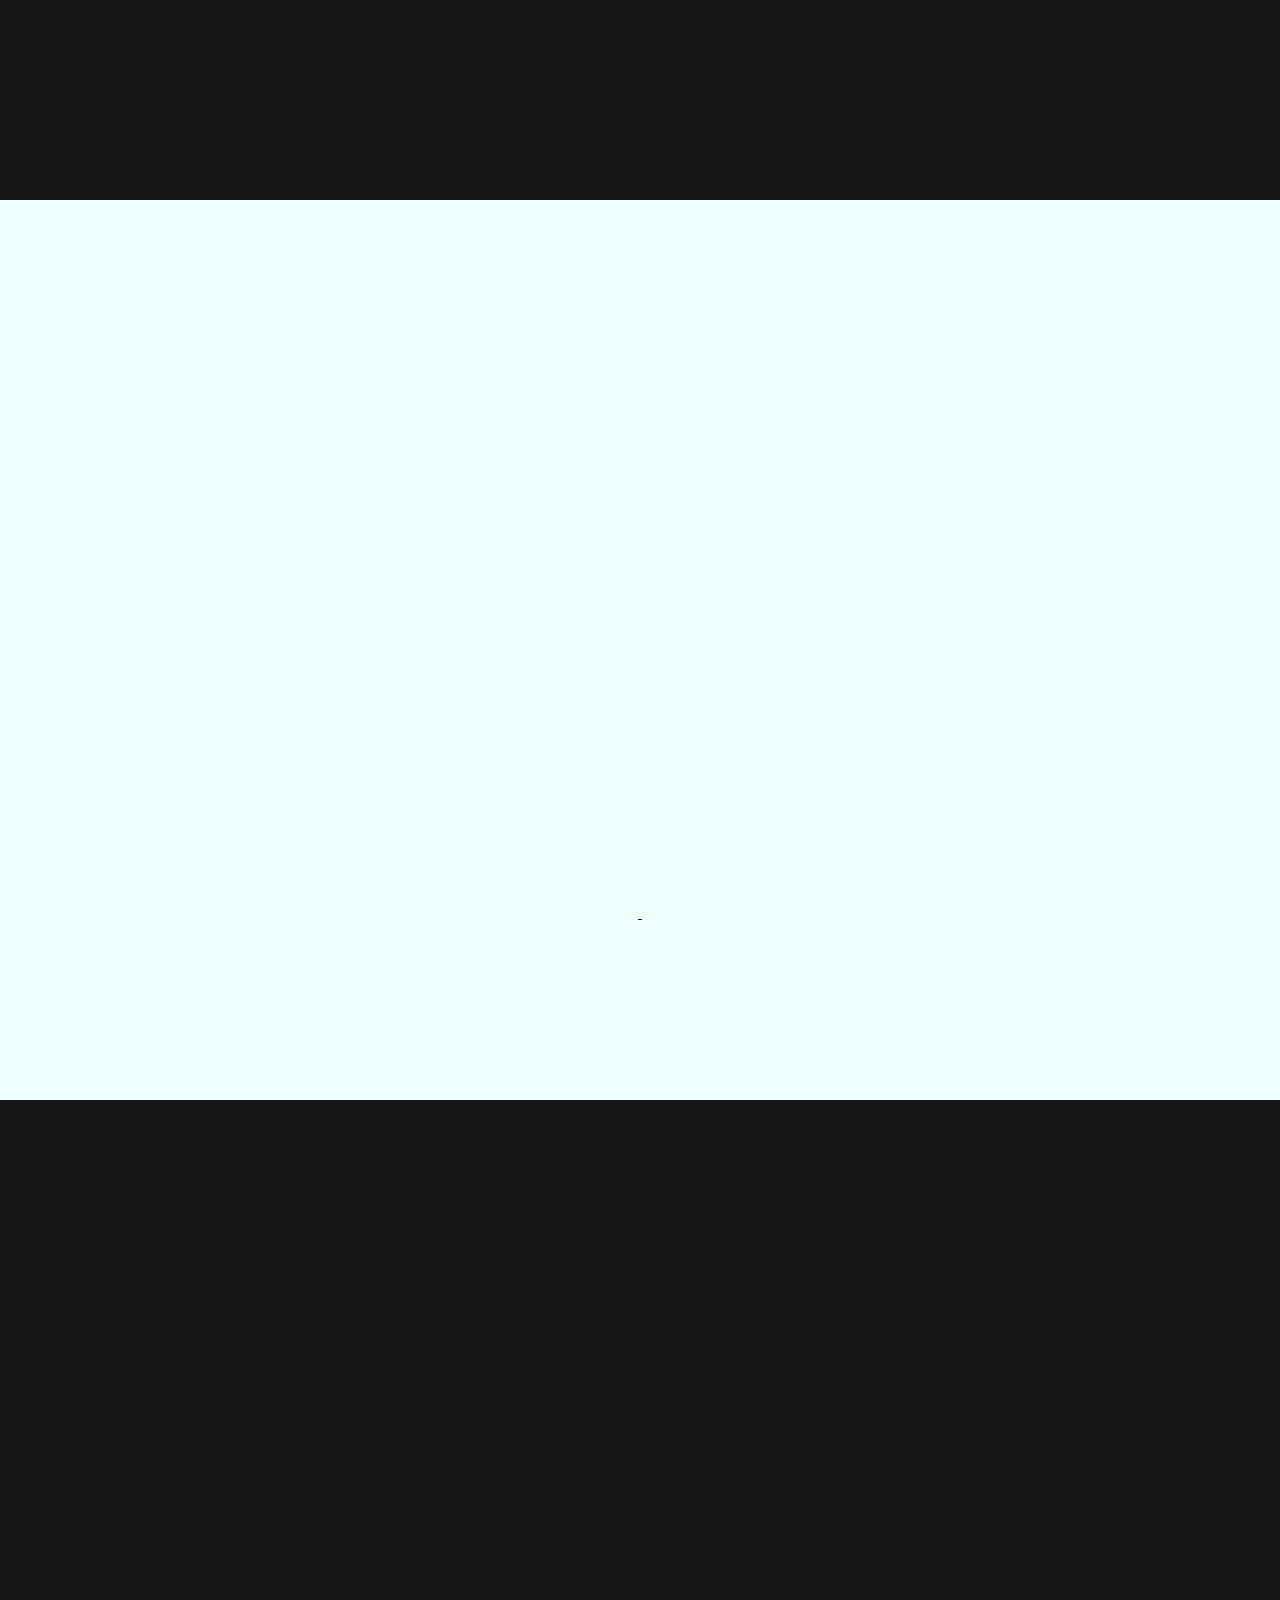
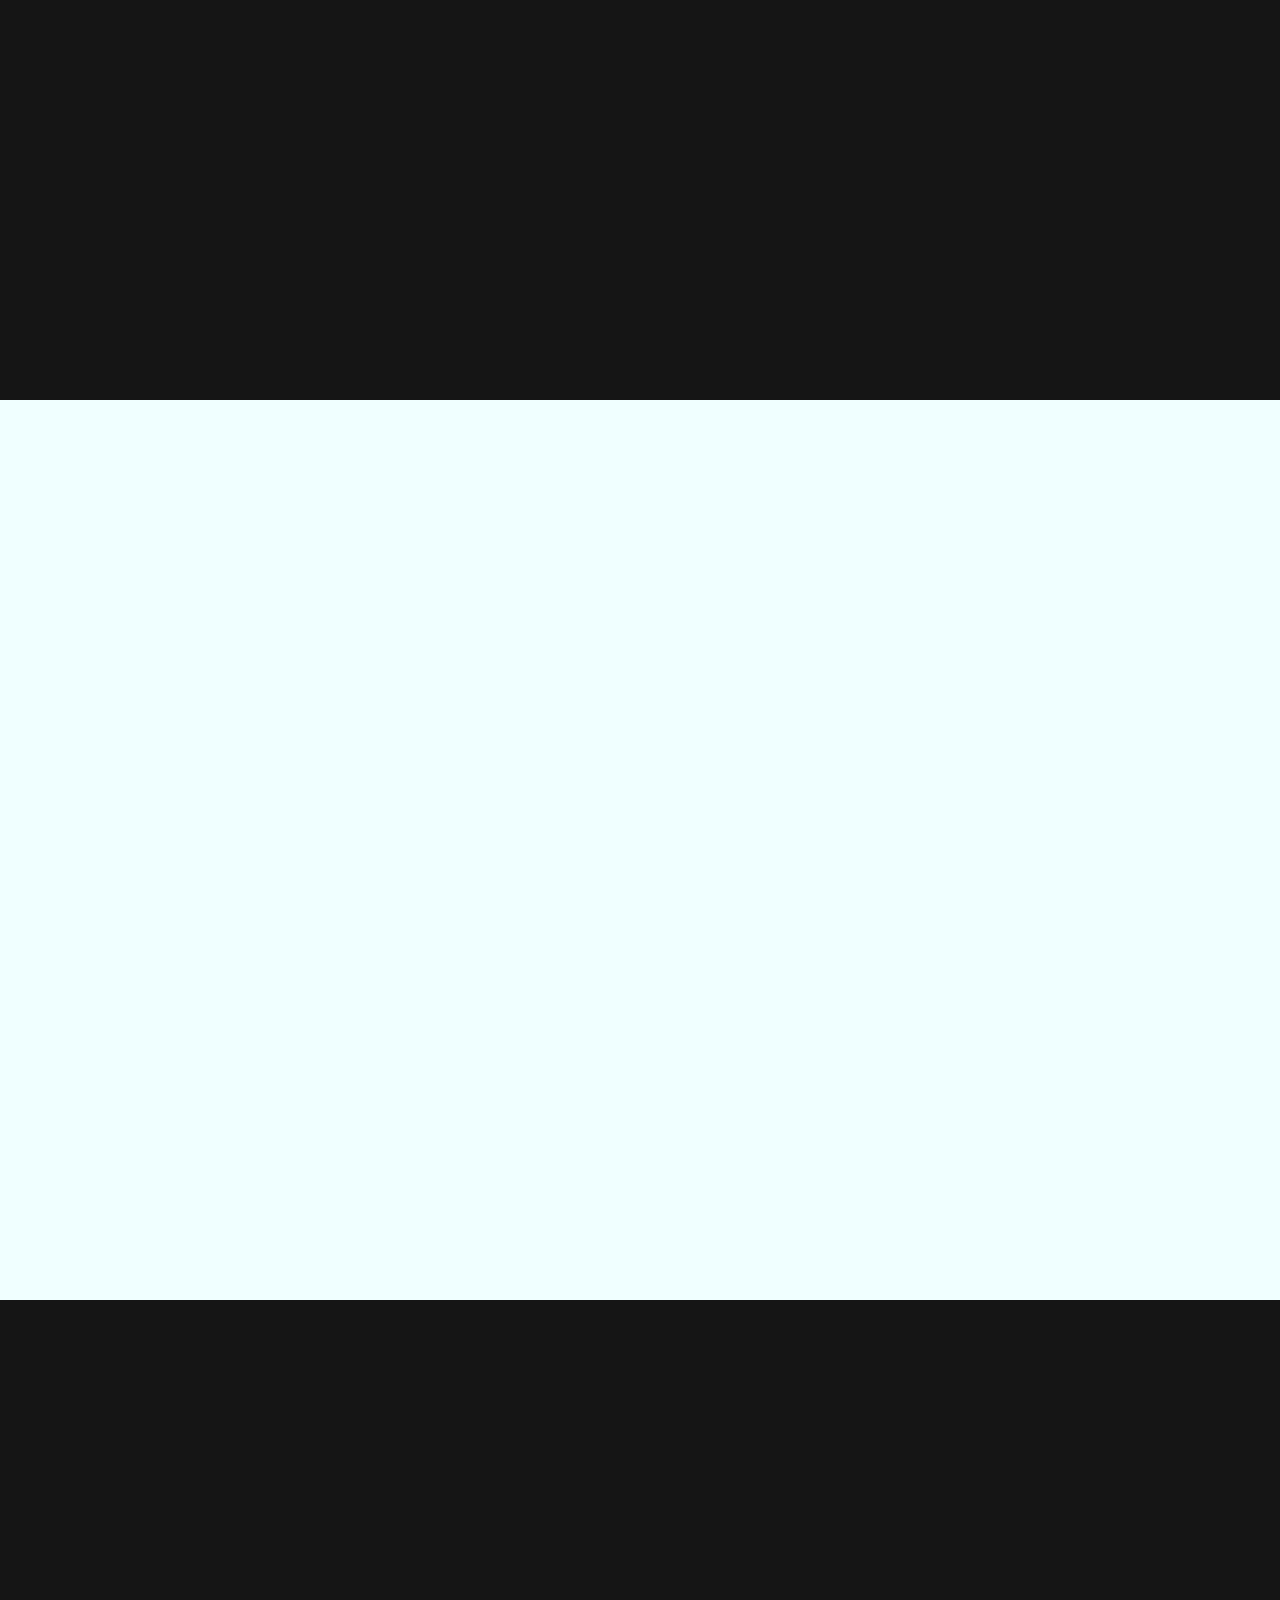
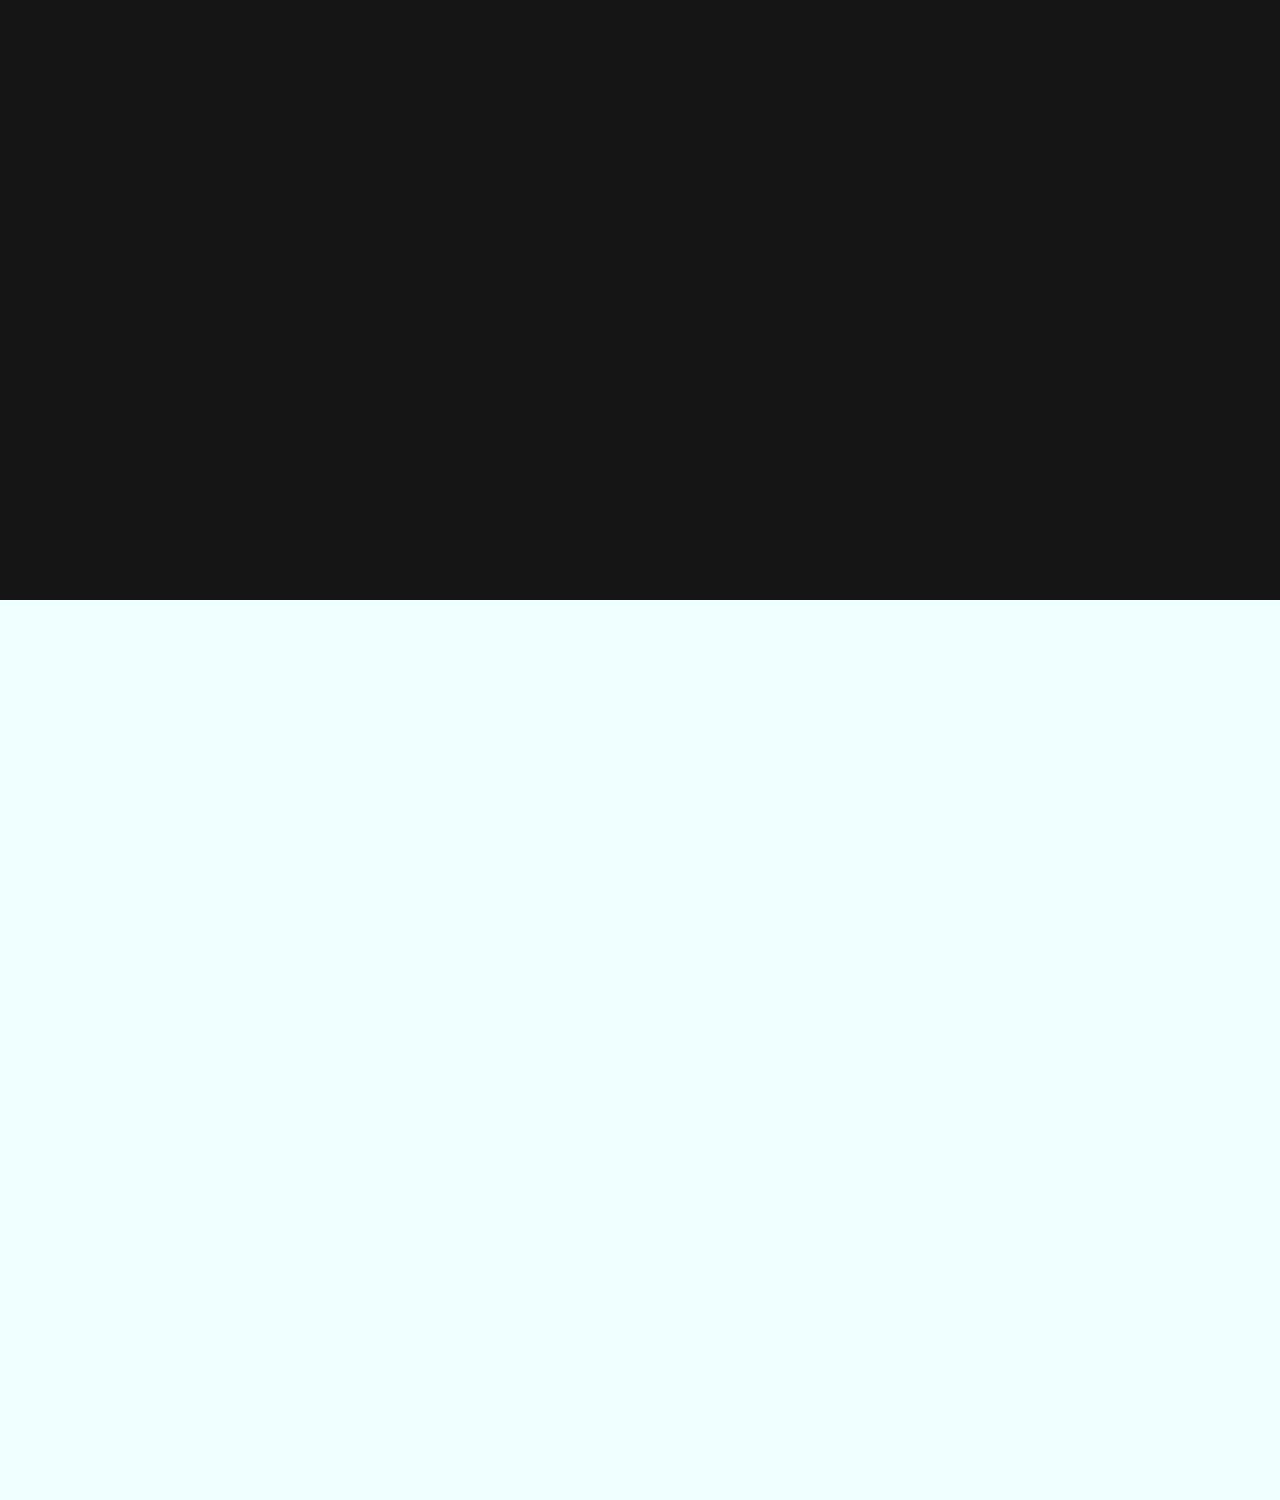
==== commit f08d6155: "added Google Analytics" ====
--- a/index.html
+++ b/index.html
@@ -6,8 +6,17 @@
 		<meta name="viewport" content="width=600, user-scalable=0">
 		<meta name="theme-color" content="#2f856b">
         <title>
-            Ibeto | Excel 2018
+            IBeTo | Excel 2018
 		</title>
+		<!-- Global site tag (gtag.js) - Google Analytics -->
+		<script async src="https://www.googletagmanager.com/gtag/js?id=UA-116654434-1"></script>
+		<script>
+		  window.dataLayer = window.dataLayer || [];
+		  function gtag(){dataLayer.push(arguments);}
+		  gtag('js', new Date());
+
+		  gtag('config', 'UA-116654434-1');
+		</script>
 		<link rel="shortcut icon" href="img/ibeto-icon.png">
 		<link rel="stylesheet" href="styles/bootstrap/bootstrap.min.css">
 		<link href="https://fonts.googleapis.com/css?family=Ubuntu:100,100i,200,200i,300,300i,400,400i,500,500i,600,600i,700,700i,800,800i,900,900i" rel="stylesheet">
@@ -15,7 +24,7 @@
 		<link href="https://fonts.googleapis.com/css?family=Fira+Sans:100,100i,200,200i,300,300i,400,400i,500,500i,600,600i,700,700i,800,800i,900,900i" rel="stylesheet">
 		<link href="https://fonts.googleapis.com/css?family=Fredericka+the+Great" rel="stylesheet">
 		<link href="https://use.fontawesome.com/releases/v5.0.6/css/all.css" rel="stylesheet">
-		<link rel="stylesheet" href="styles/section.css">
+		<link rel="stylesheet" href="styles/section.css?v=1.0">
 		<script type="text/javascript" xlink:href="scripts/TweenMax.min.js"></script>
     </head>
     <body>
@@ -112,7 +121,12 @@
 									</div>
 								</div>
 							</div>
-							<div class="button">Register</div>
+							<a href="http://bit.ly/2Gn8TSn" target="blank">
+							   <div class="button">Register</div>
+							</a>
+							<a href="http://bit.ly/2pSTizK" target="blank">
+							   <div class="button">Rules</div>
+							</a>
 						</div>
 				</div>
 				<div class="section section-1 next">
@@ -219,8 +233,8 @@
         <script src="https://code.jquery.com/jquery-3.3.1.js" integrity="sha256-2Kok7MbOyxpgUVvAk/HJ2jigOSYS2auK4Pfzbm7uH60=" crossorigin="anonymous"></script>
 		<script src="//code.jquery.com/mobile/1.5.0-alpha.1/jquery.mobile-1.5.0-alpha.1.min.js"></script>
 		<script src="scripts/bootstrap/bootstrap.min.js"></script>
-		<script src="scripts/fullpage.js"></script>
-		<script src="scripts/index.js"></script>
+		<script src="scripts/fullpage.js?v=1.0"></script>
+		<script src="scripts/index.js?v=1.0"></script>
 		<!-- Design work done by Navneeth Parameswaran, Arjun Nair and Kuriakose Eldo
 		Optimization done by Augustine Tharakan
 		Website put together by George Thomas Shanti 
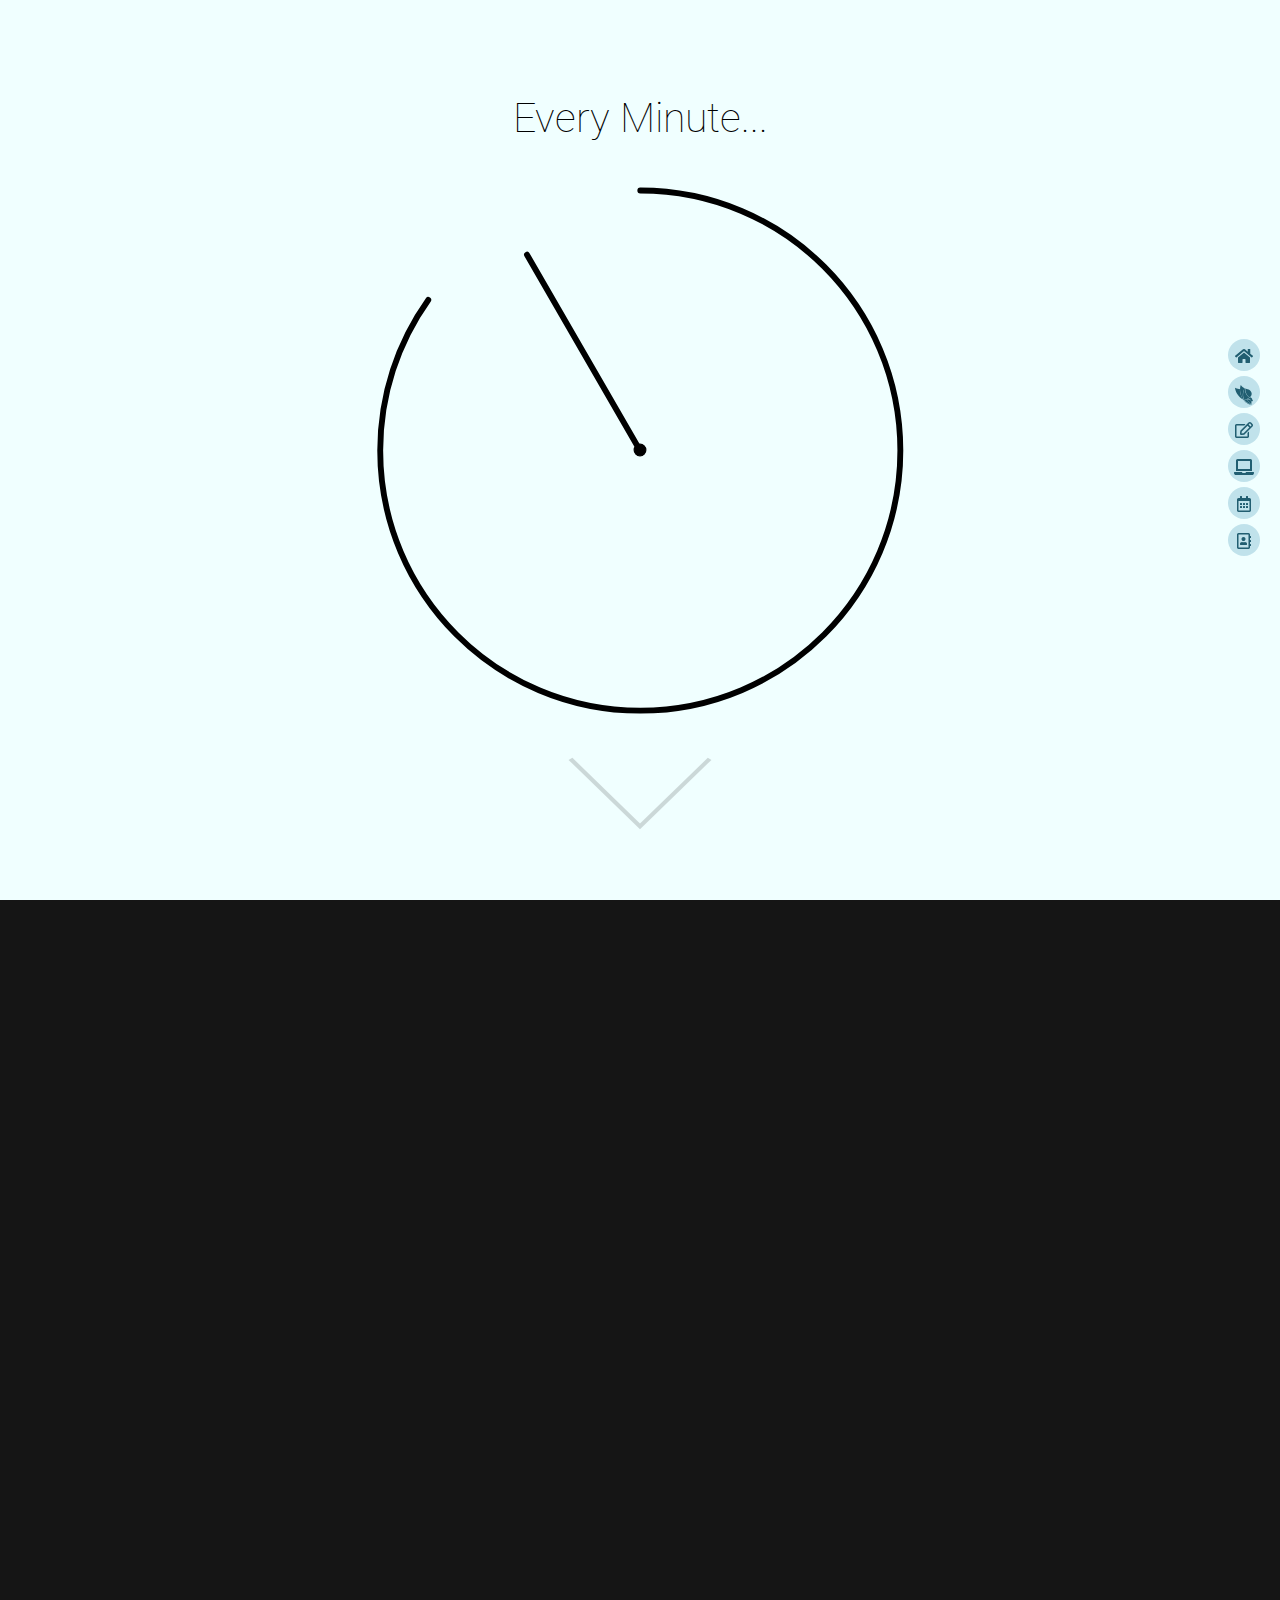
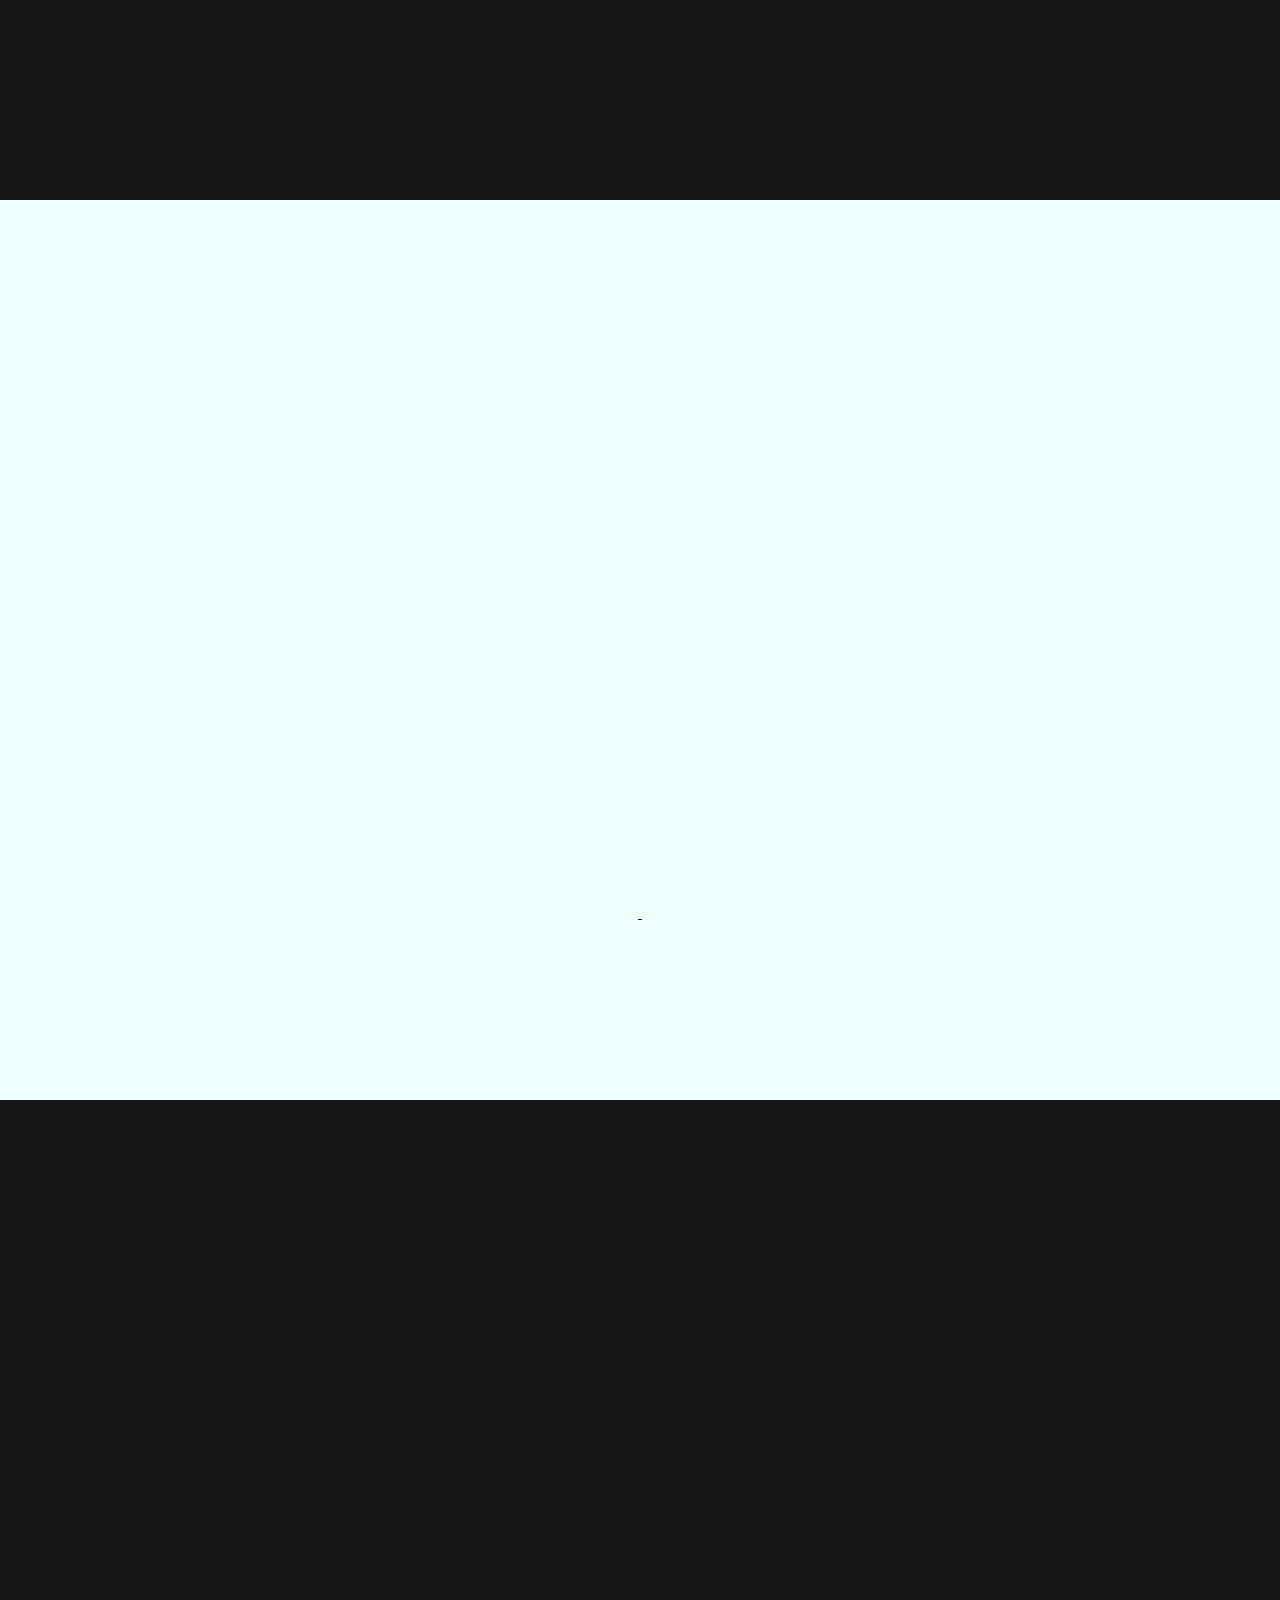
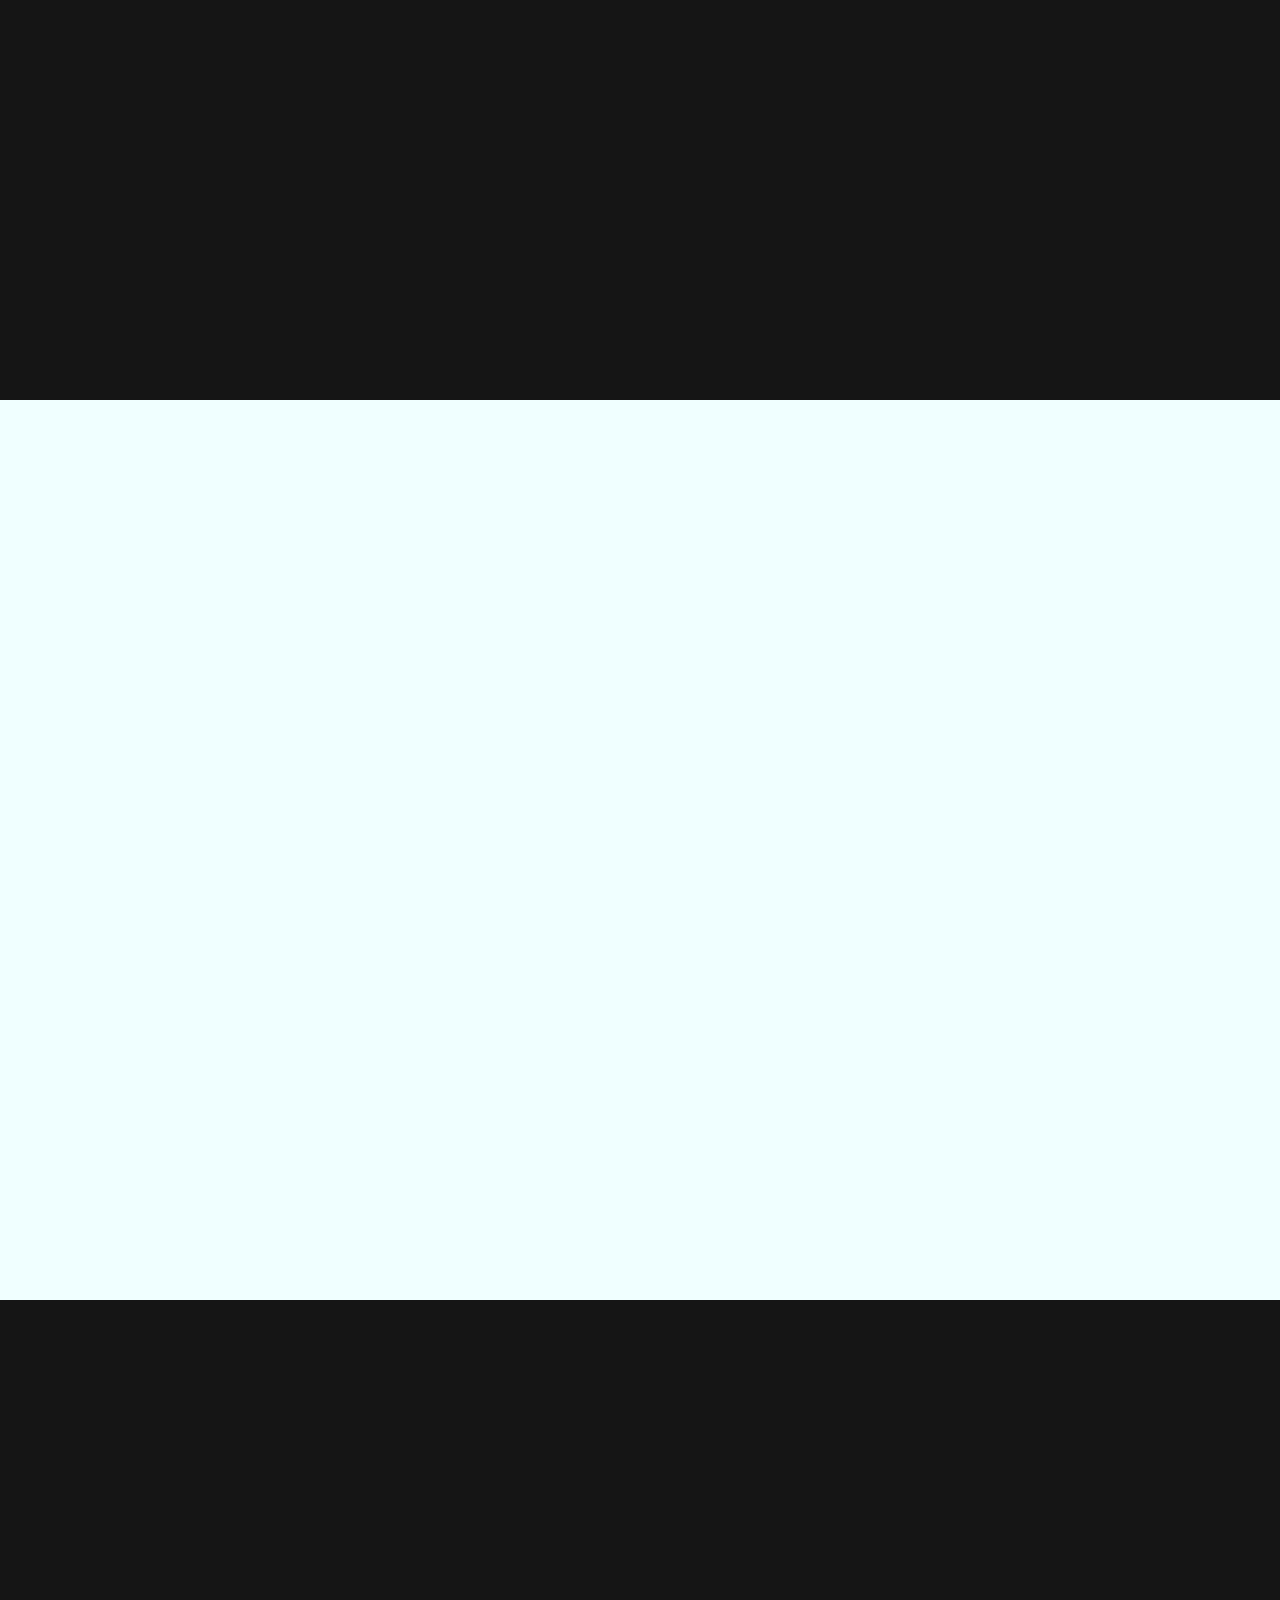
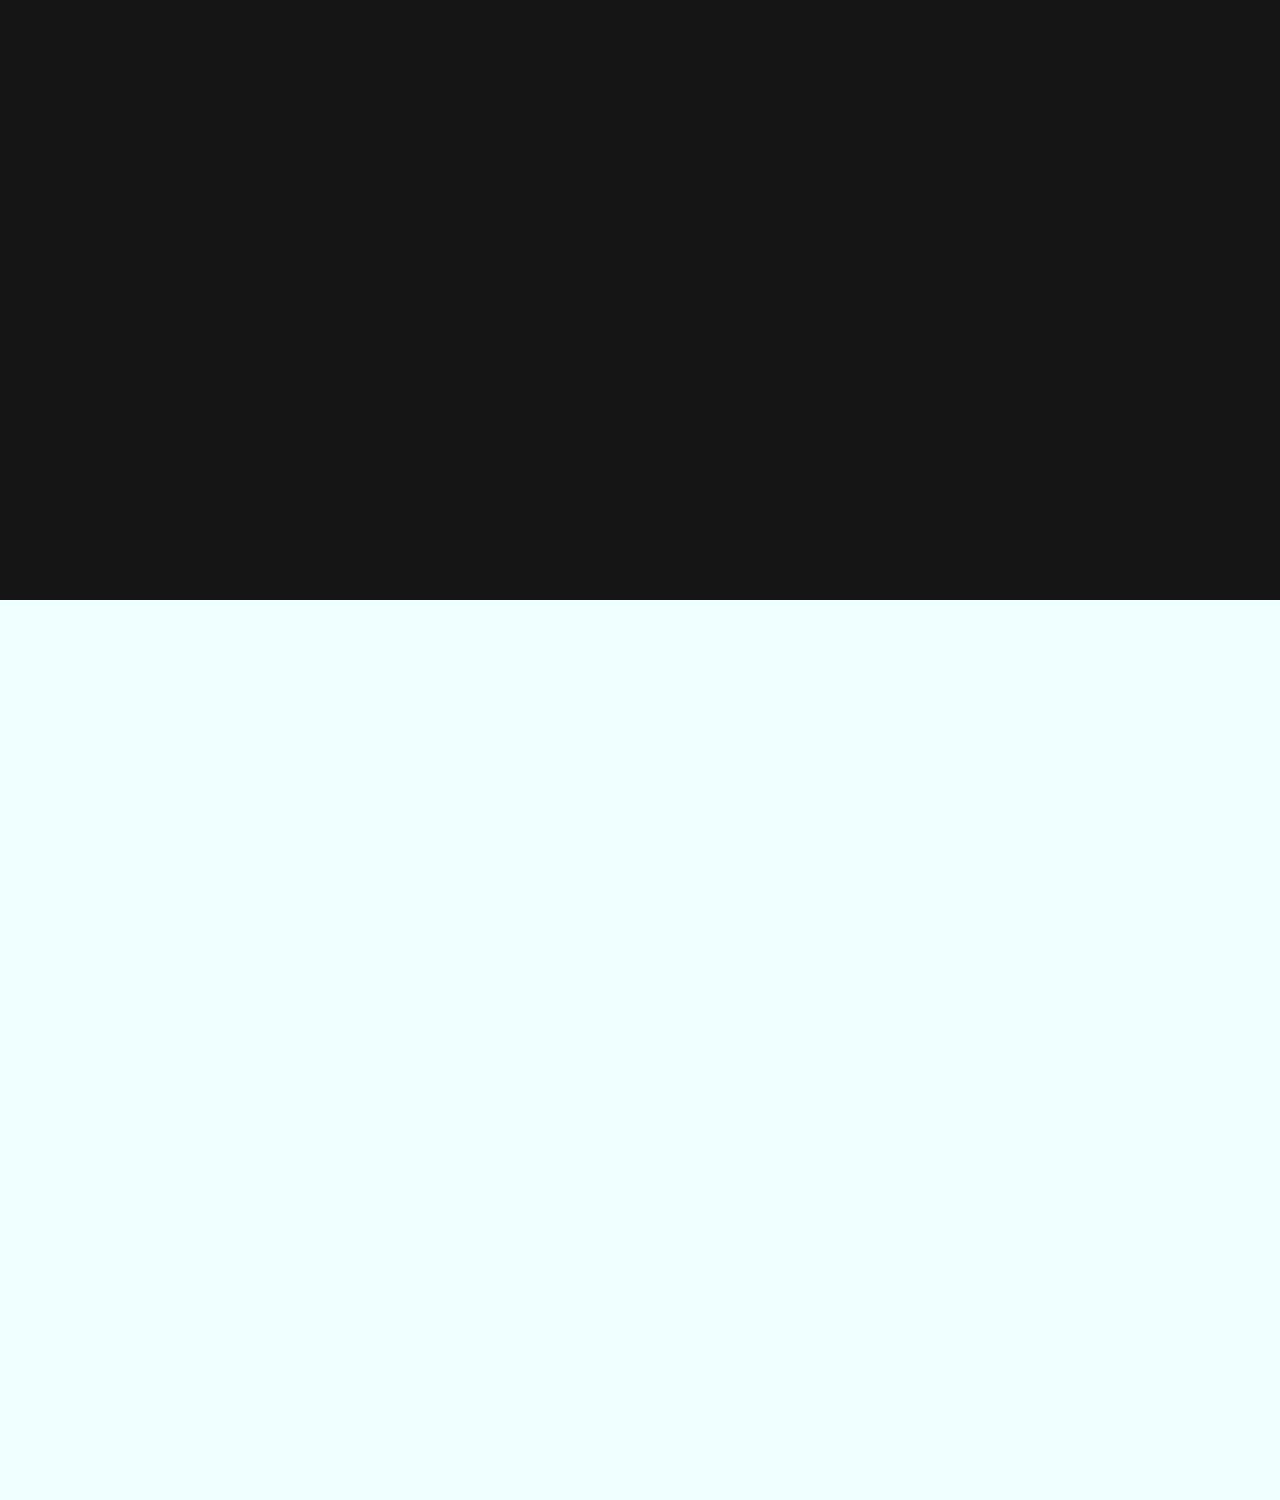
==== commit b53ed0ef: "Added and fixed overlay link boxes" ====
--- a/index.html
+++ b/index.html
@@ -76,6 +76,7 @@
 						<h1 style="letter-spacing: 0px;">Innovations for a Better Tomorrow.</h1>
 					</div> -->
 					<div class="animation-overlay">
+						<a class="arrow-logo-overlay" href="https://arrow.com" target="_blank"></a>
 						<a class="excel-logo-overlay" href="https://excelmec.org" target="_blank"></a>
 						<a class="mec-logo-overlay" href="http://mec.ac.in" target="_blank"></a>
 					</div>
@@ -121,7 +122,7 @@
 									</div>
 								</div>
 							</div>
-							<a href="http://bit.ly/2Gn8TSn" target="blank">
+							<a href="http://bit.ly/2Gn8TSn" onclick="__gaTracker('send', 'event', 'button', 'click', 'register');" target="blank">
 							   <div class="button">Register</div>
 							</a>
 							<a href="http://bit.ly/2pSTizK" target="blank">
--- a/styles/section.css
+++ b/styles/section.css
@@ -31,18 +31,28 @@
     height: 120px;
     width: 120px;
     z-index: 1000;
-    margin-left: 4%;
-    margin-top: 2%;
-}
-
-a.mec-logo-overlay{
+    left: 2%;
+    top: 2%;
+}
+
+a.arrow-logo-overlay{
     display: block;
     position: absolute;
     height: 120px;
     width: 120px;
     z-index: 1000;
-    margin-right: 4%;
-    margin-top: 2%;
+    left: 50%;
+    top: 2%;
+}
+
+a.mec-logo-overlay{
+    display: block;
+    position: absolute;
+    height: 120px;
+    width: 120px;
+    z-index: 1000;
+    right: 2%;
+    top: 2%;
     right: 0;
 }
 
@@ -191,7 +201,7 @@
 }
 
 p, ol, ul{
-    transition: transform 0.4s ease-out 1.6s, opacity 0.5s ease-out 1.6s;
+    transition: transform 0.8s ease-in-out 1.6s, opacity 0.8s ease-in-out 1.6s;
     font-family: Ubuntu;
     font-size: 1rem;
     letter-spacing: 0.1px;
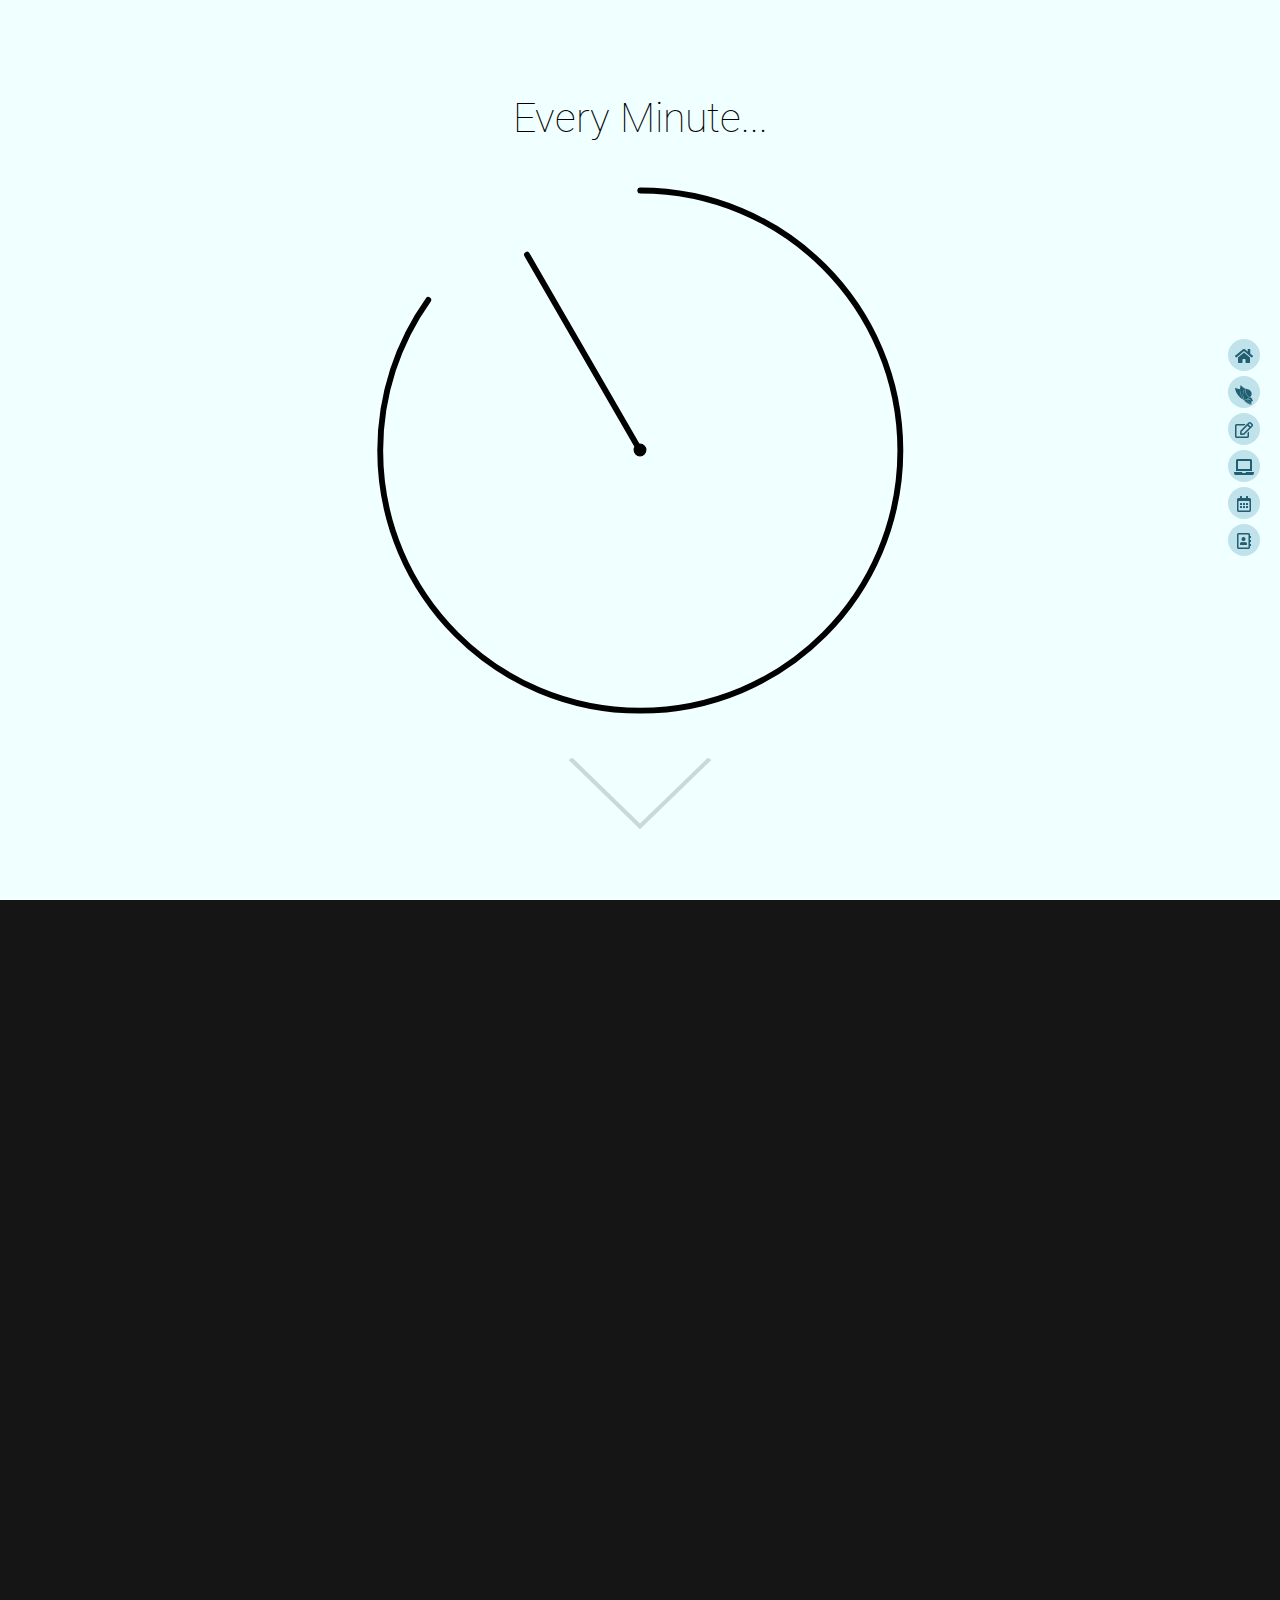
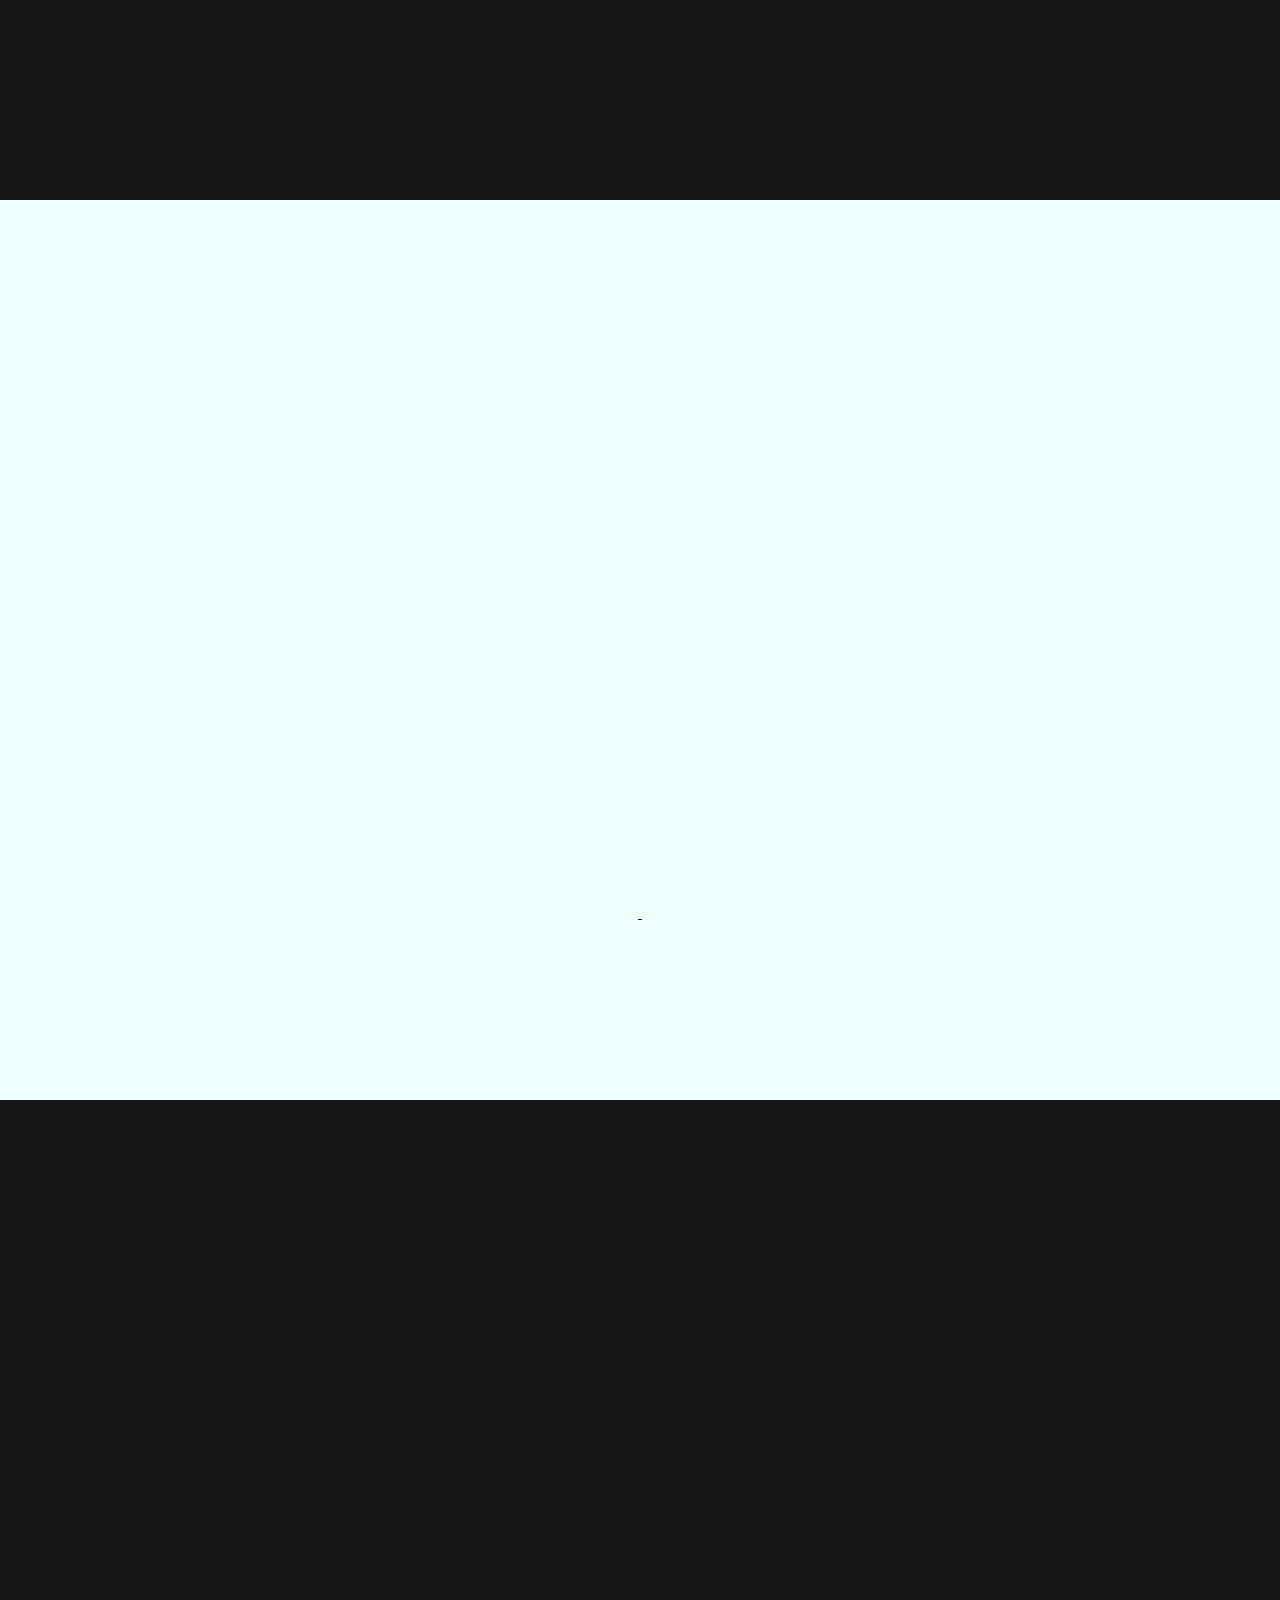
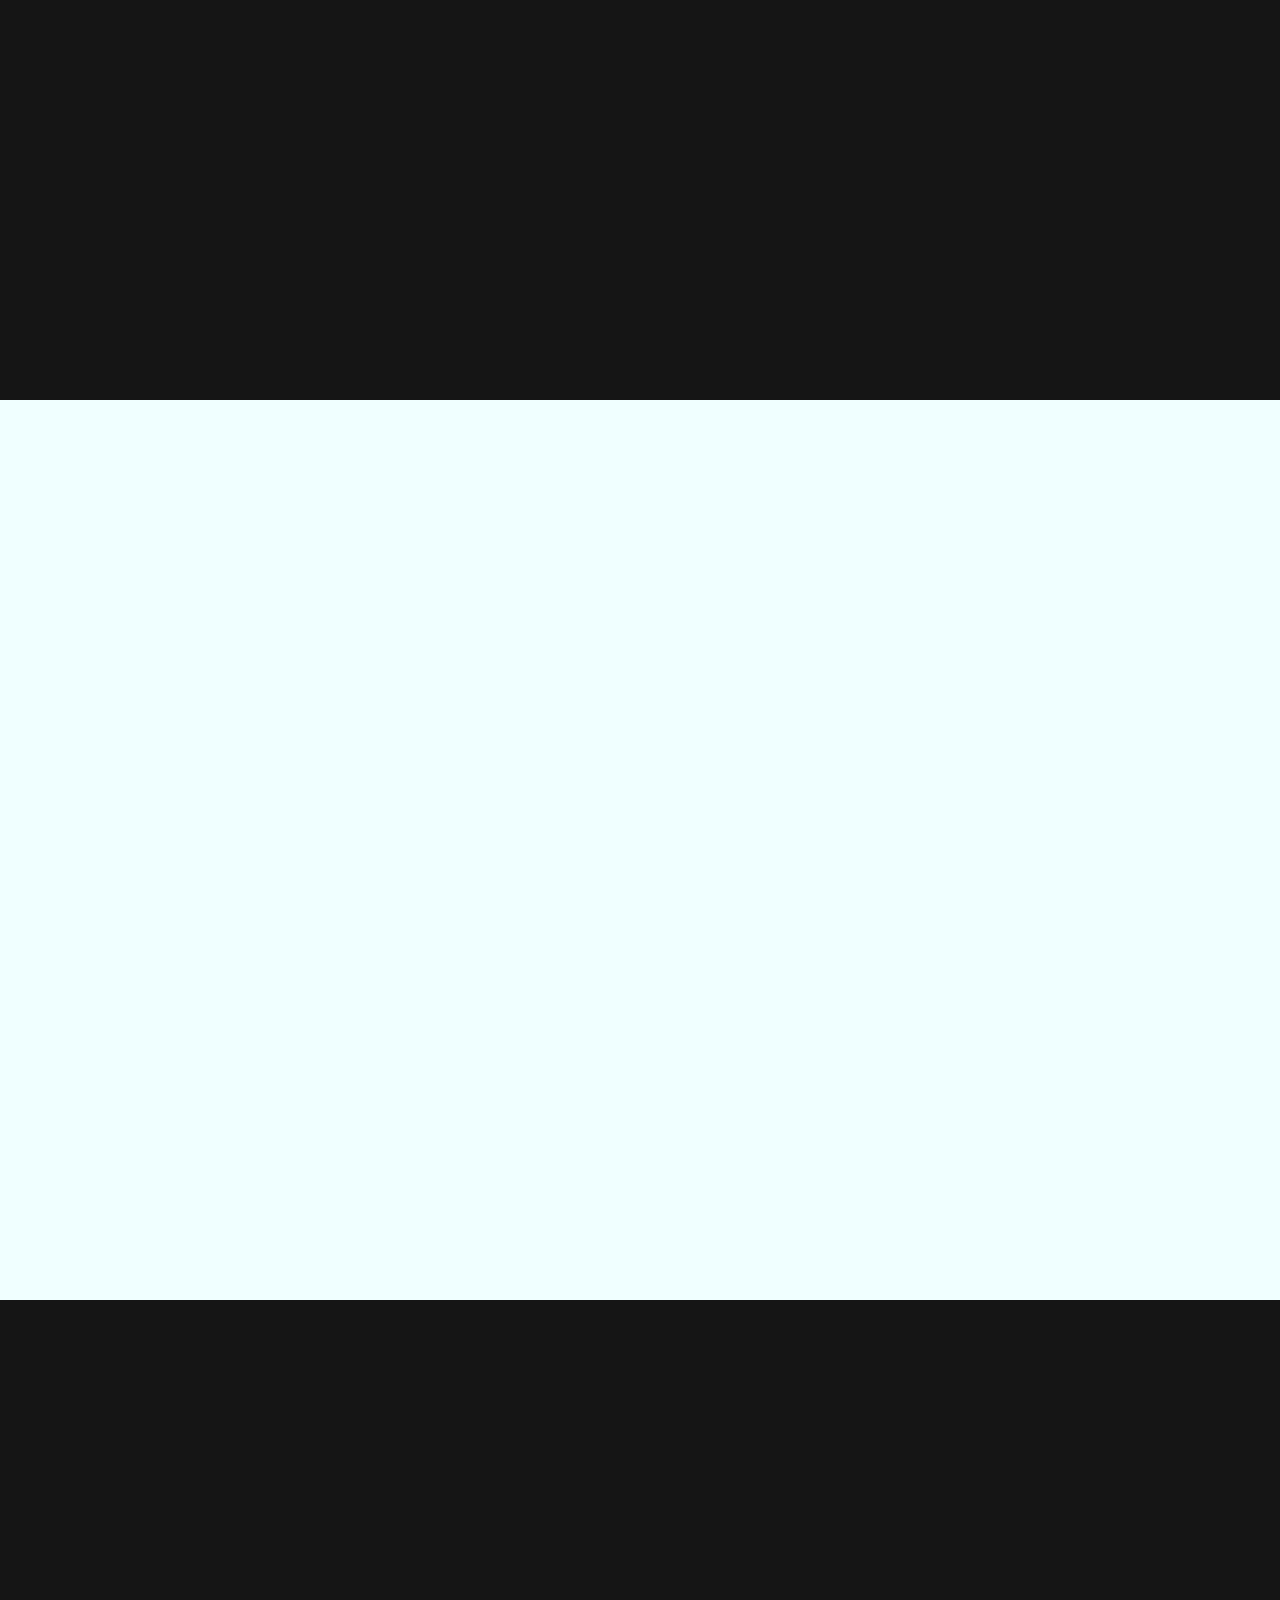
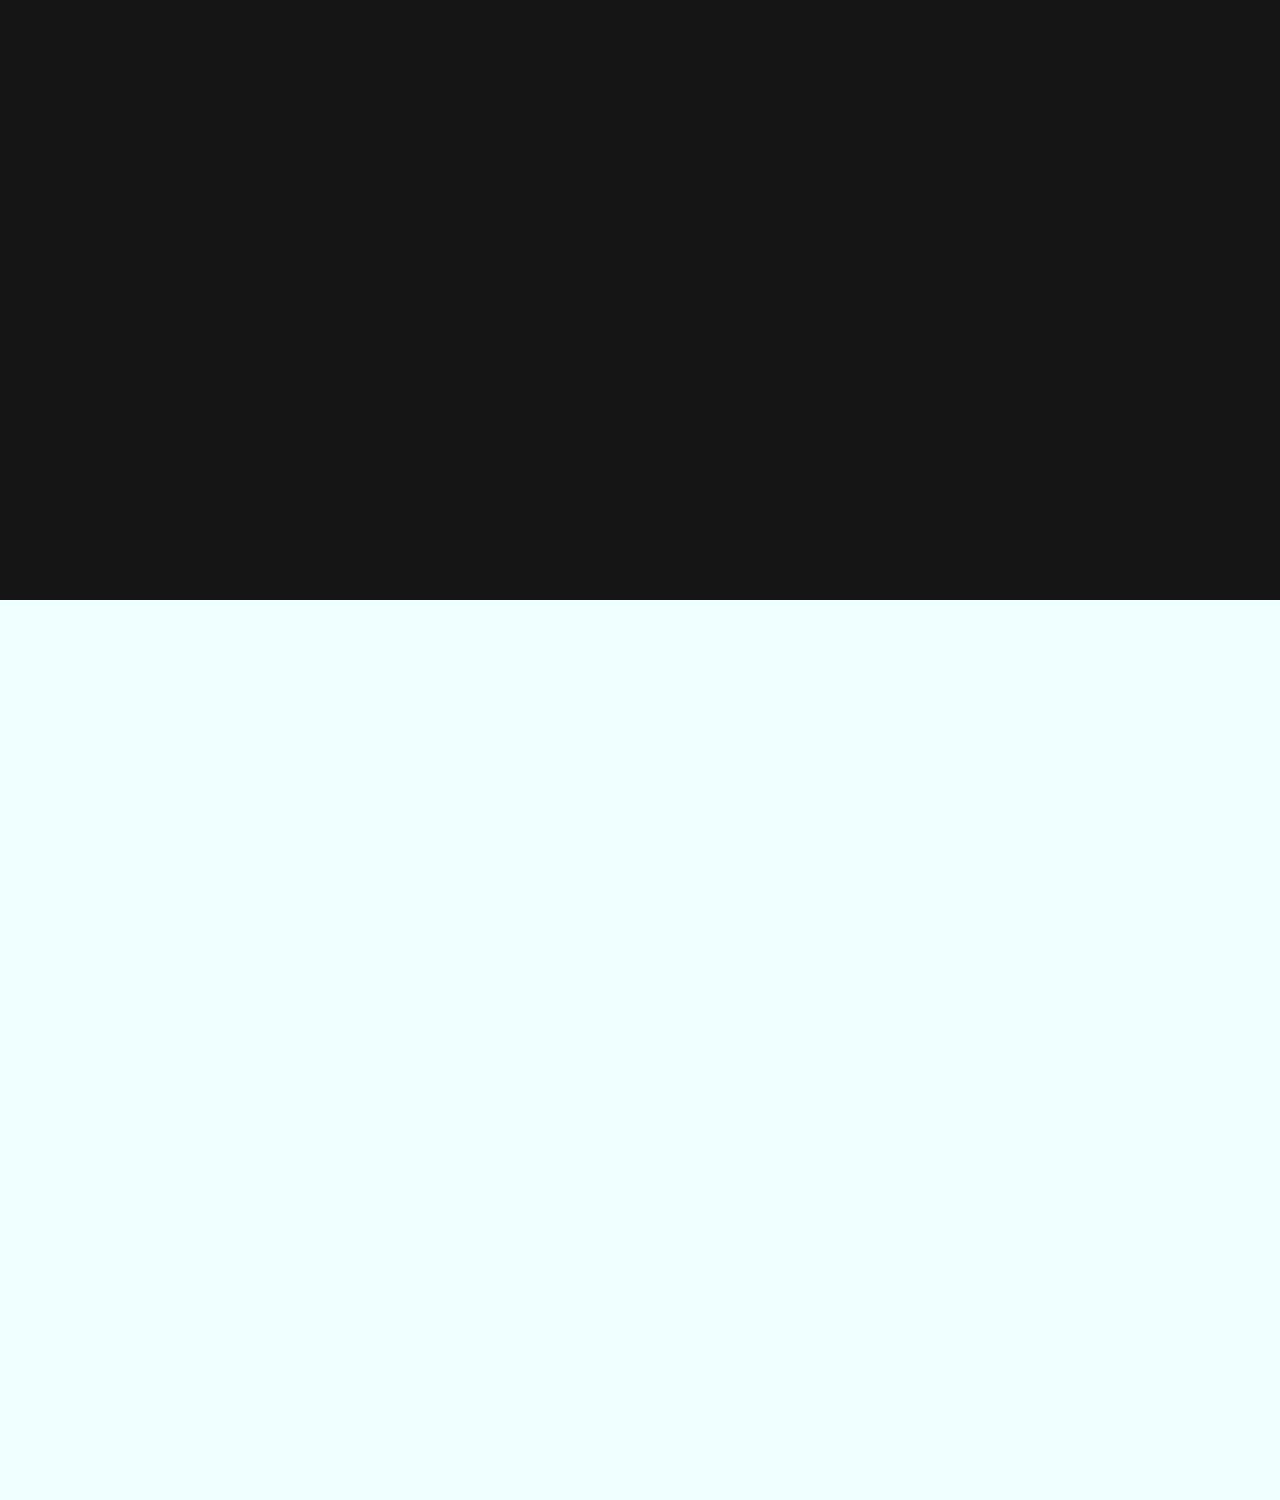
==== commit a76314a4: "updated ibeto description" ====
--- a/index.html
+++ b/index.html
@@ -90,7 +90,7 @@
 						<div class="ibeto-desc">
 							<h1 style="letter-spacing: 0px;">IBeTo | Excel 2018</h1>
 							<br>
-							<p>IBeTo (Innovations for a Better Tomorrow) is the flagship event of Excel 2018, by the credence that technology holds the key to unlocking society’s most unnerving challenges. The 7th edition of IBeTo seeks to replicate and augment the immense responses received from numerous colleges all over India, bringing forward some of the most spectacular innovations that benefit society. The brightest of these ideas are recognized and provided mentorship to bring about innovative end products every year. IBeTo aspires to unite social relevance and technical innovation, to the pioneer and the populace.</p>
+							<p>IBeTo (Innovations for a Better Tomorrow) is the flagship event of Excel 2018, by the credence that technology holds the key to unlocking society’s most unnerving challenges. The 7th edition of IBeTo seeks to replicate and augment the immense responses received from numerous colleges all over India, bringing forward some of the most spectacular innovations that benefit society. The brightest of these ideas are recognized and provided mentorship to bring about innovative end products every year. <b> Futhermore, the winner is awarded a cash prize of Rs 1 lakh.</b>  IBeTo thus aspires to unite social relevance and technical innovation, to the pioneer and the populace.</p>
 							<h1 style="letter-spacing: 0px;">Problem Statements</h1>
 							<ul>
 								<li>Zero Carbon Revolution</li>
--- a/styles/section.css
+++ b/styles/section.css
@@ -53,7 +53,6 @@
     z-index: 1000;
     right: 2%;
     top: 2%;
-    right: 0;
 }
 
 .section{
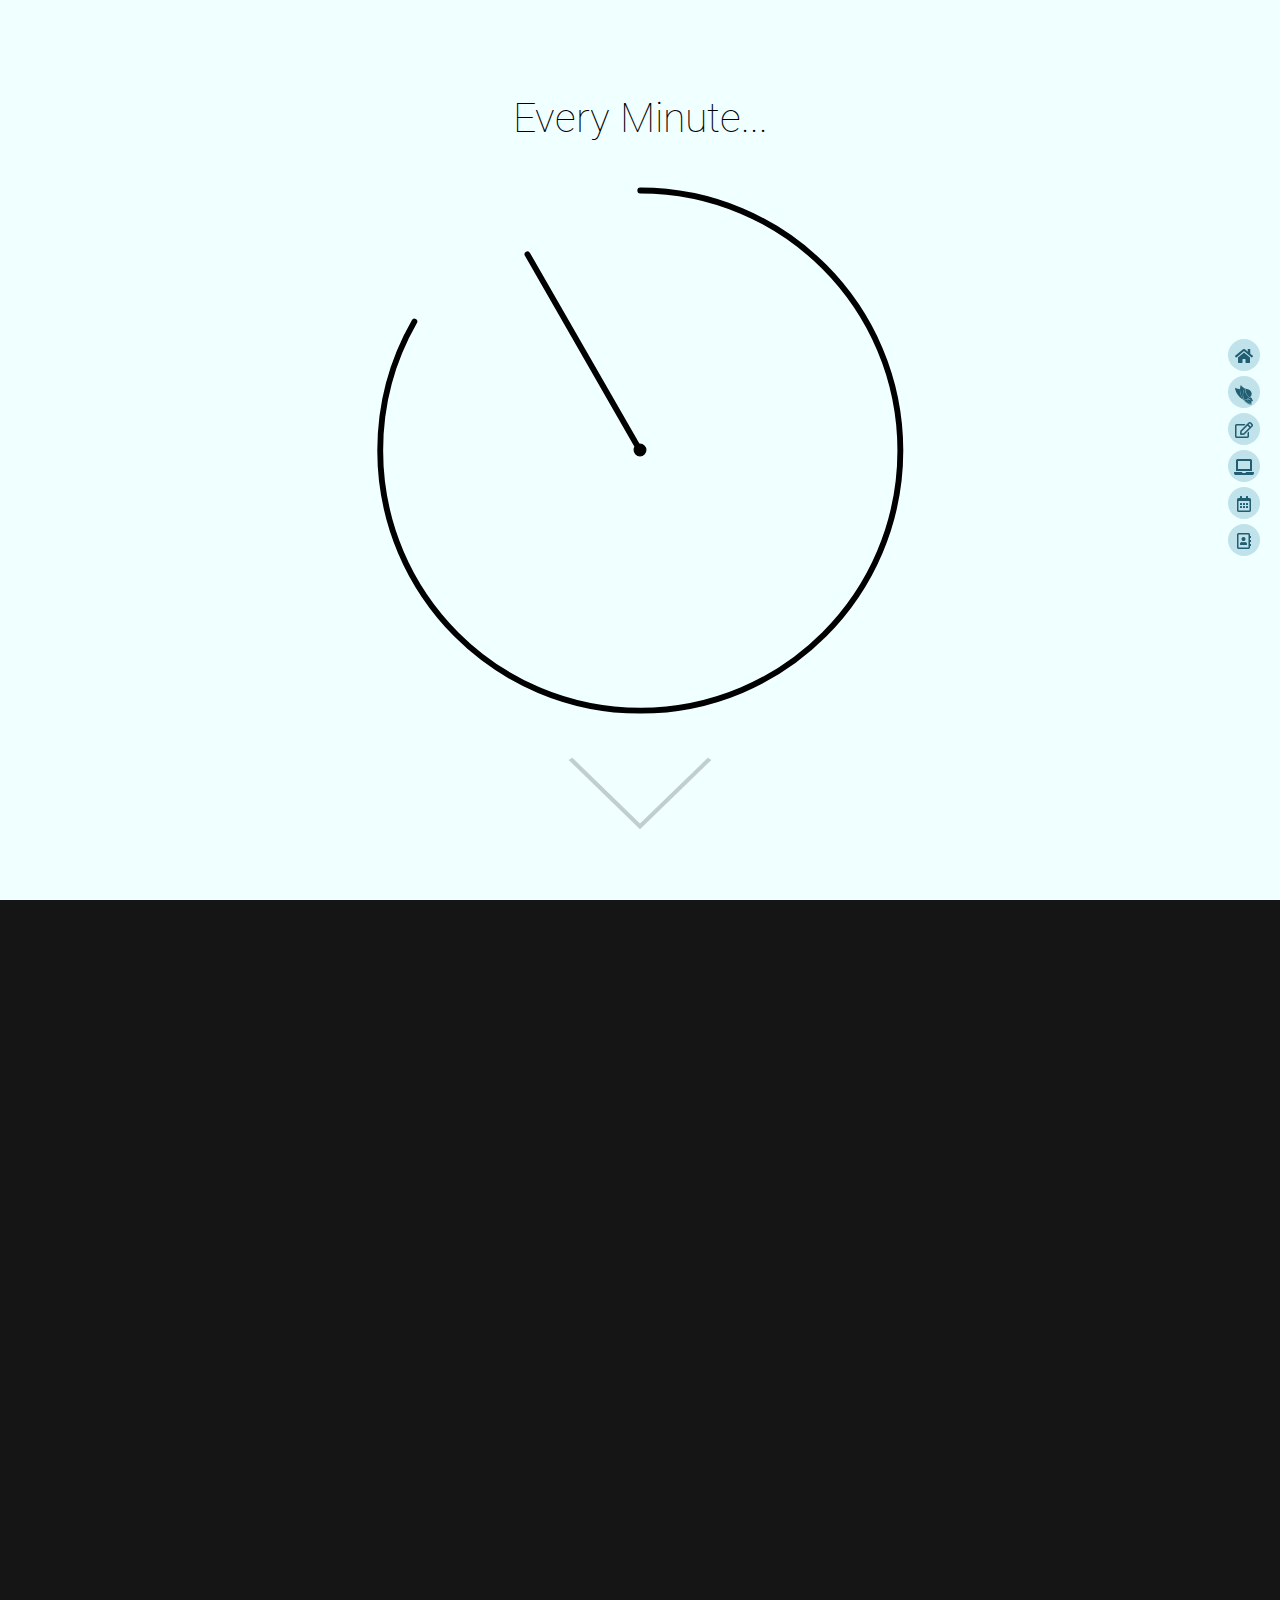
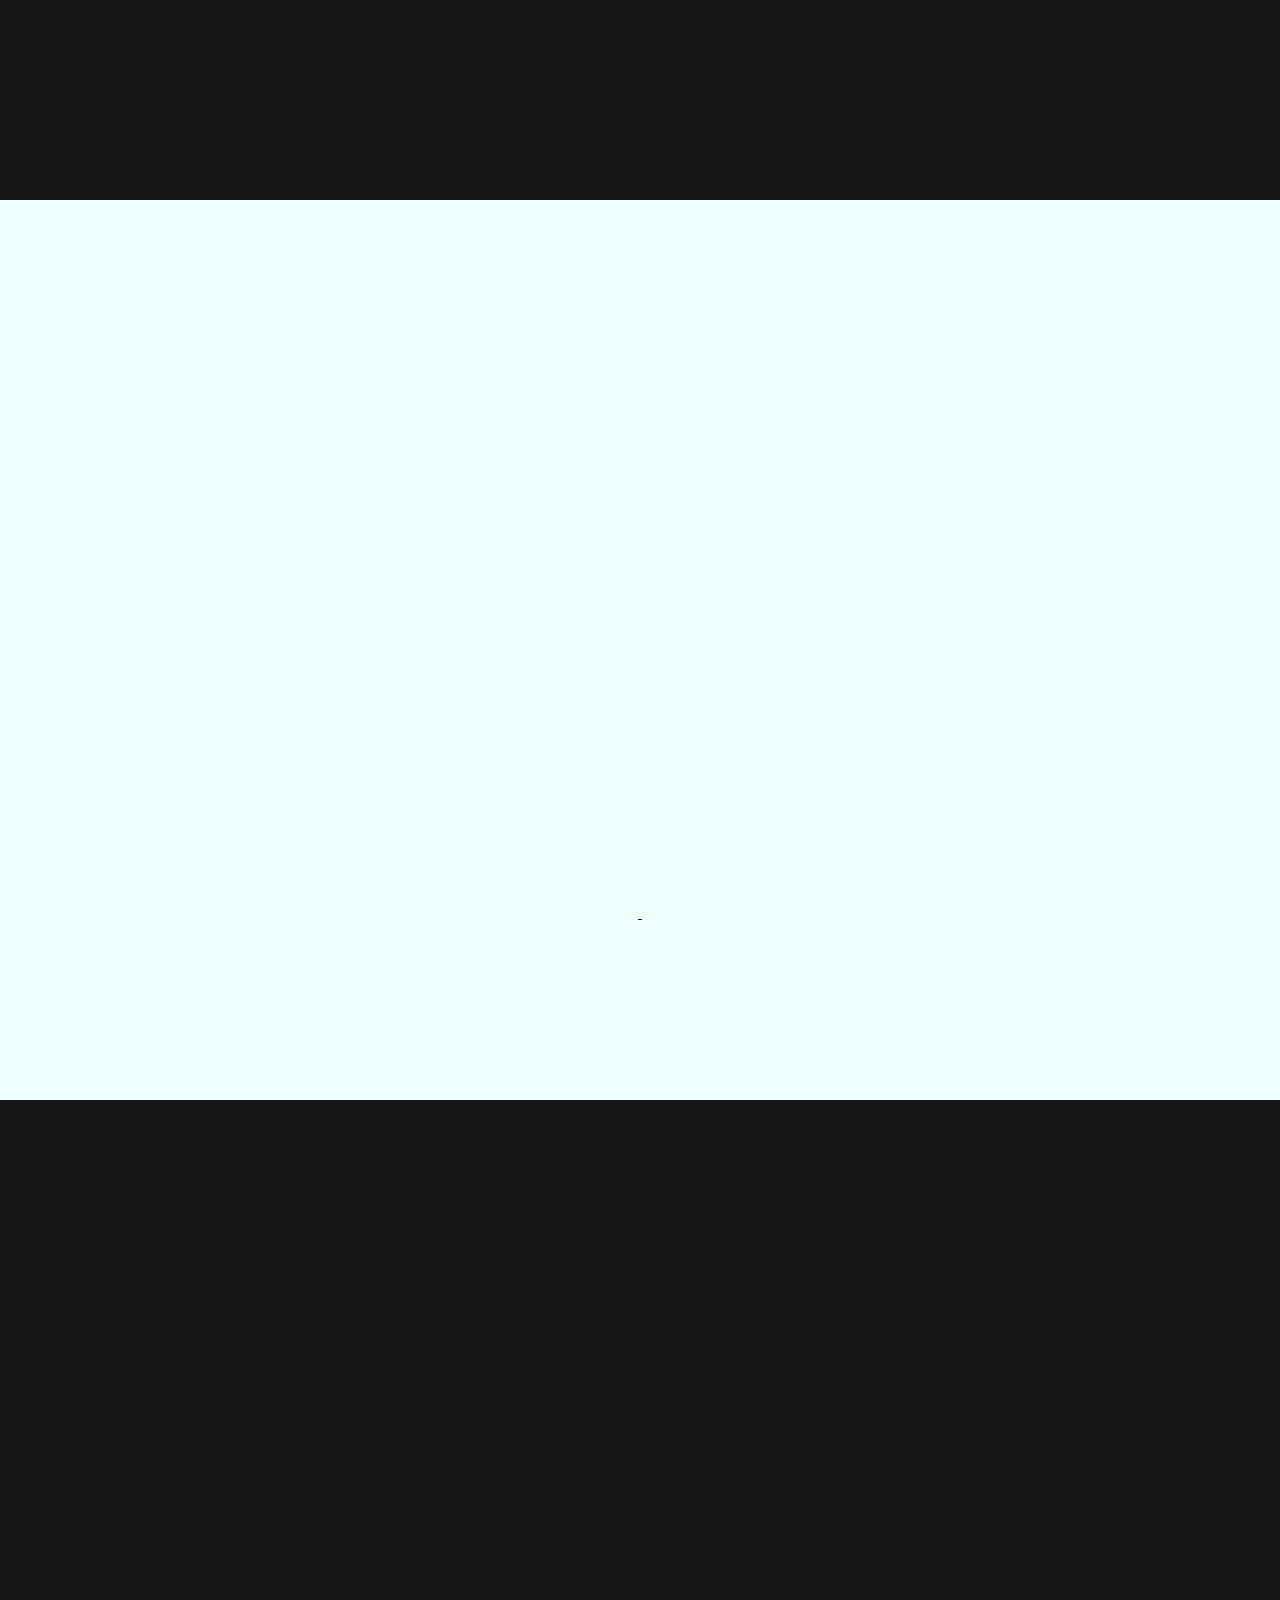
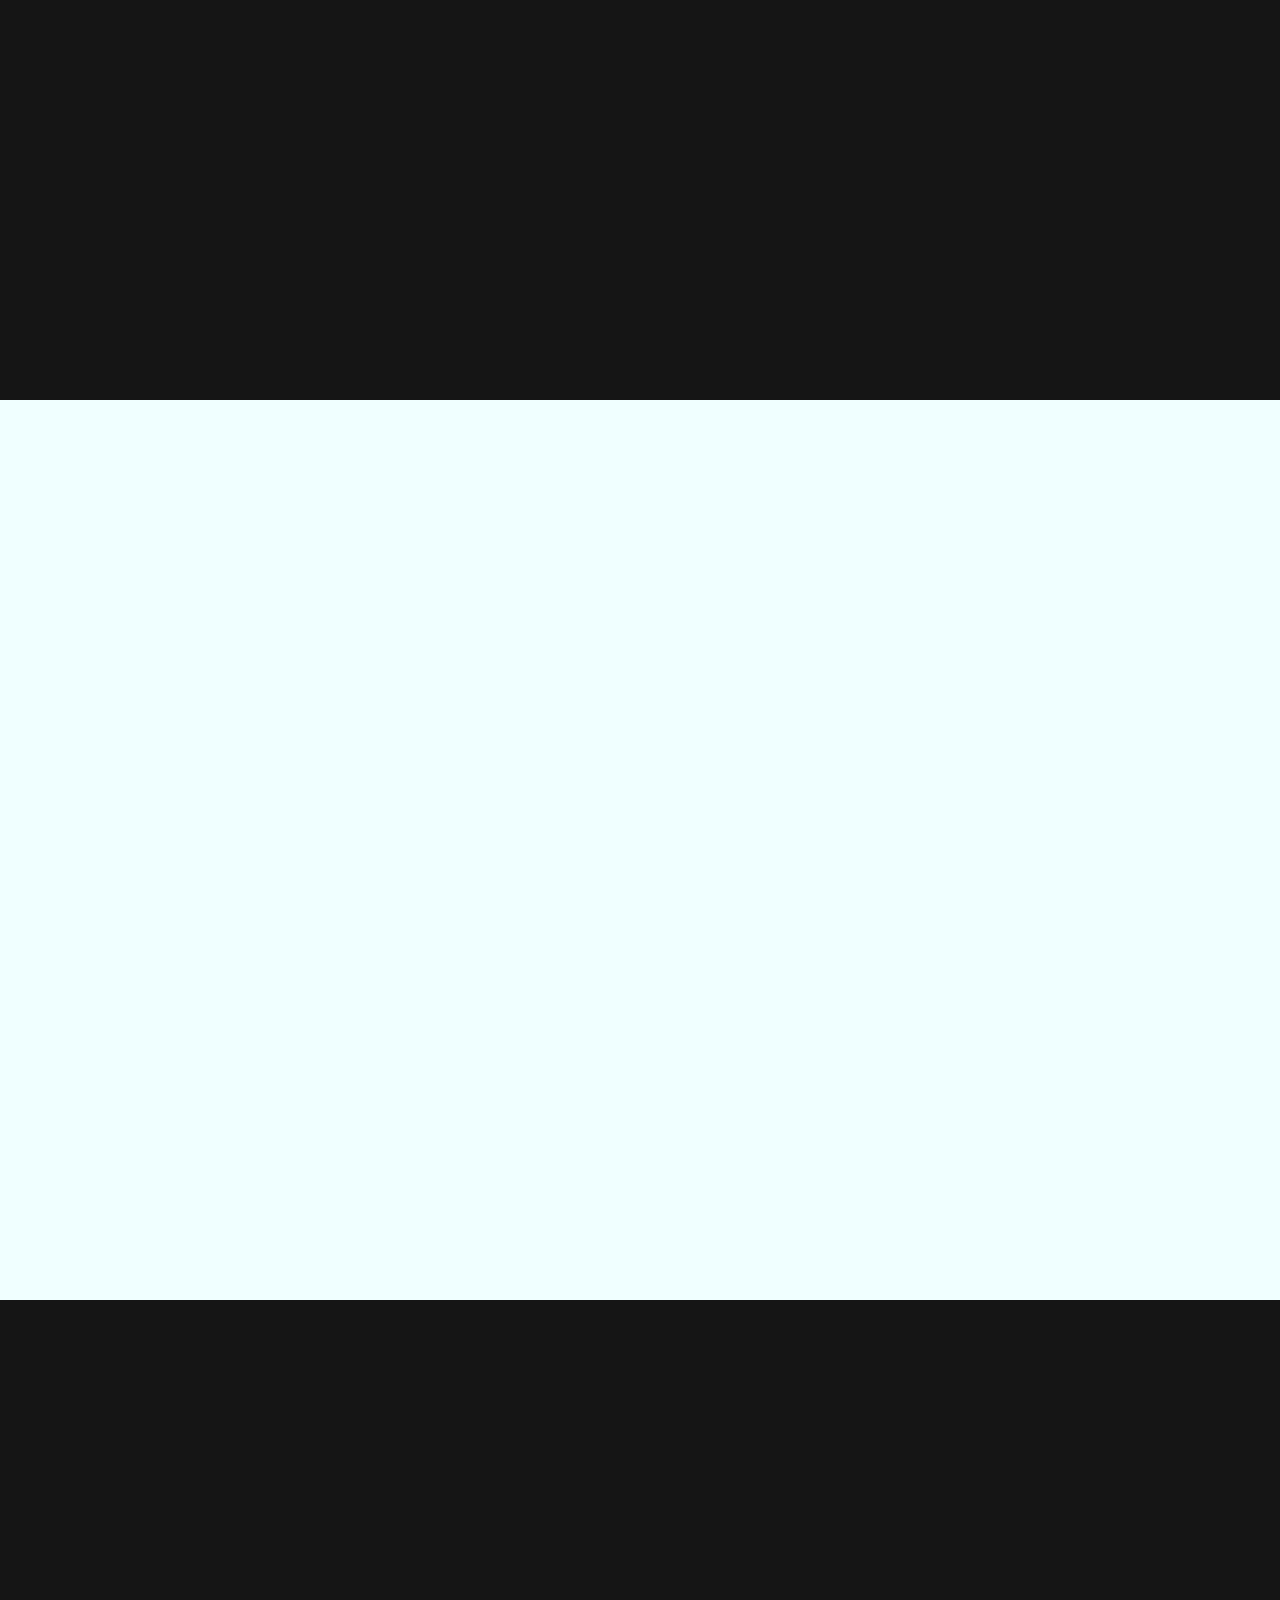
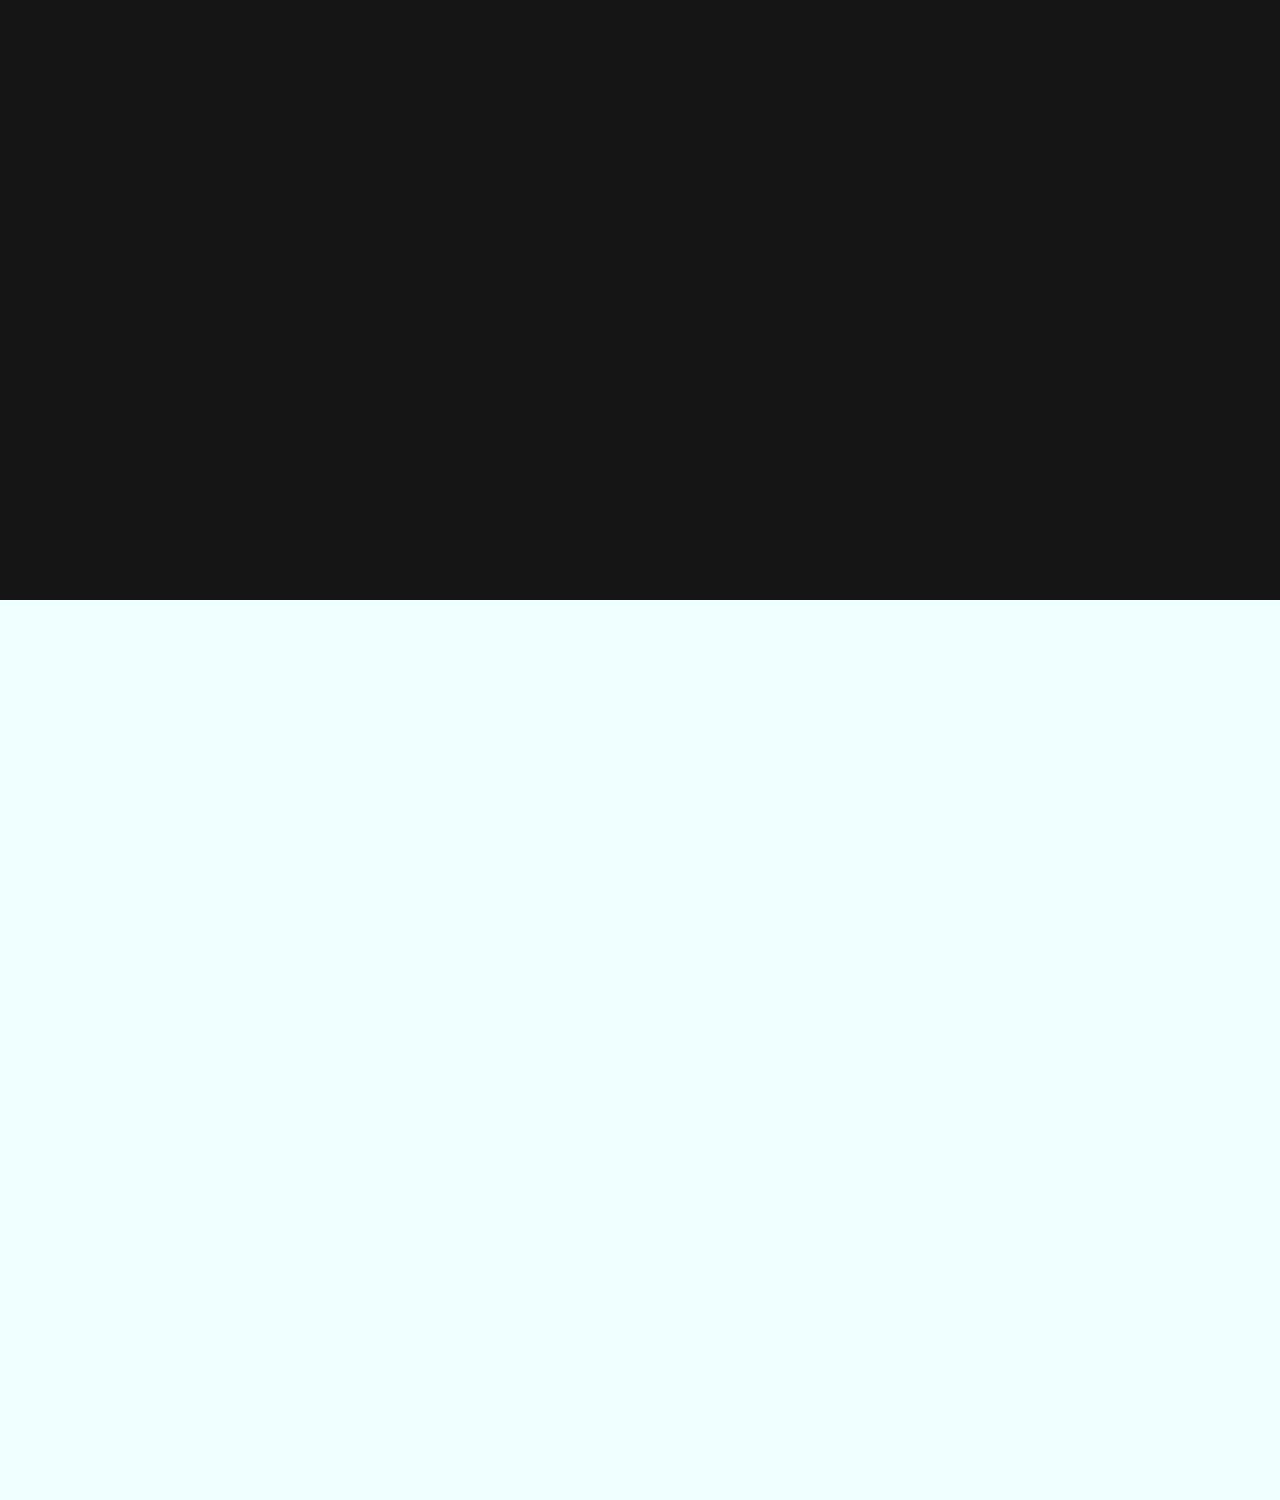
==== commit f1f347d4: "added registration link and rules pdf link" ====
--- a/index.html
+++ b/index.html
@@ -17,7 +17,9 @@
 
 		  gtag('config', 'UA-116654434-1');
 		</script>
-		<link rel="shortcut icon" href="img/ibeto-icon.png">
+		<!-- <link rel="shortcut icon" href="img/ibeto-icon.png"> -->
+		<link rel="shortcut icon" type="image/ico" href="/favicon.ico"/>
+	    <link rel="shortcut icon" type="image/ico" href="http://ibeto.excelmec.org/favicon.ico"/>
 		<link rel="stylesheet" href="styles/bootstrap/bootstrap.min.css">
 		<link href="https://fonts.googleapis.com/css?family=Ubuntu:100,100i,200,200i,300,300i,400,400i,500,500i,600,600i,700,700i,800,800i,900,900i" rel="stylesheet">
 		<link href="https://fonts.googleapis.com/css?family=Quicksand:100,100i,200,200i,300,300i,400,400i,500,500i,600,600i,700,700i,800,800i,900,900i" rel="stylesheet">
@@ -153,9 +155,9 @@
 						<div class="mobile-schedule">
 							<p><span class="schedule-date" data-date="2018-03-27"><i class="far fa-clock"></i><i class="fas fa-check"></i>27<sup>th</sup> Mar</span> - <span class="schedule-desc">ibeto Launch</span></p>
 							<p><span class="schedule-date" data-date="2018-04-22"><i class="far fa-clock"></i><i class="fas fa-check"></i>22<sup>nd</sup> Apr</span> - <span class="schedule-desc">Abstract Deadline</span></p>
-							<p><span class="schedule-date" data-date="2018-05-14"><i class="far fa-clock"></i><i class="fas fa-check"></i>14<sup>th</sup> May</span> - <span class="schedule-desc">Team Shortlisting</span></p>
-							<p><span class="schedule-date" data-date="2018-05-21"><i class="far fa-clock"></i><i class="fas fa-check"></i>21<sup>st</sup> May</span> - <span class="schedule-desc">Detailed Report Submission</span></p>
-							<p><span class="schedule-date" data-date="2018-05-29"><i class="far fa-clock"></i><i class="fas fa-check"></i>28<sup>th</sup> May</span> - <span class="schedule-desc">Final Shortlisiting</span></p>
+							<p><span class="schedule-date" data-date="2018-05-25"><i class="far fa-clock"></i><i class="fas fa-check"></i>25<sup>th</sup> May</span> - <span class="schedule-desc">Team Shortlisting</span></p>
+							<p><span class="schedule-date" data-date="2018-05-31"><i class="far fa-clock"></i><i class="fas fa-check"></i>31<sup>st</sup> May</span> - <span class="schedule-desc">Detailed Report Submission</span></p>
+							<p><span class="schedule-date" data-date="2018-06-07"><i class="far fa-clock"></i><i class="fas fa-check"></i>7<sup>th</sup> Jun</span> - <span class="schedule-desc">Final Shortlisiting</span></p>
 							<p><span class="schedule-date" data-date="2018-06-20"><i class="far fa-clock"></i><i class="fas fa-check"></i>20<sup>th</sup> Jun</span> - <span class="schedule-desc">Second Report Submission</span></p>
 							<p><span class="schedule-date" data-date="2018-07-25"><i class="far fa-clock"></i><i class="fas fa-check"></i>25<sup>th</sup> Jul</span> - <span class="schedule-desc">Third Report Submission</span></p>
 							<p><span class="schedule-date" data-date="2018-08-20"><i class="far fa-clock"></i><i class="fas fa-check"></i>20<sup>th</sup> Aug</span> - <span class="schedule-desc">Implementation Follow-Up</span></p>
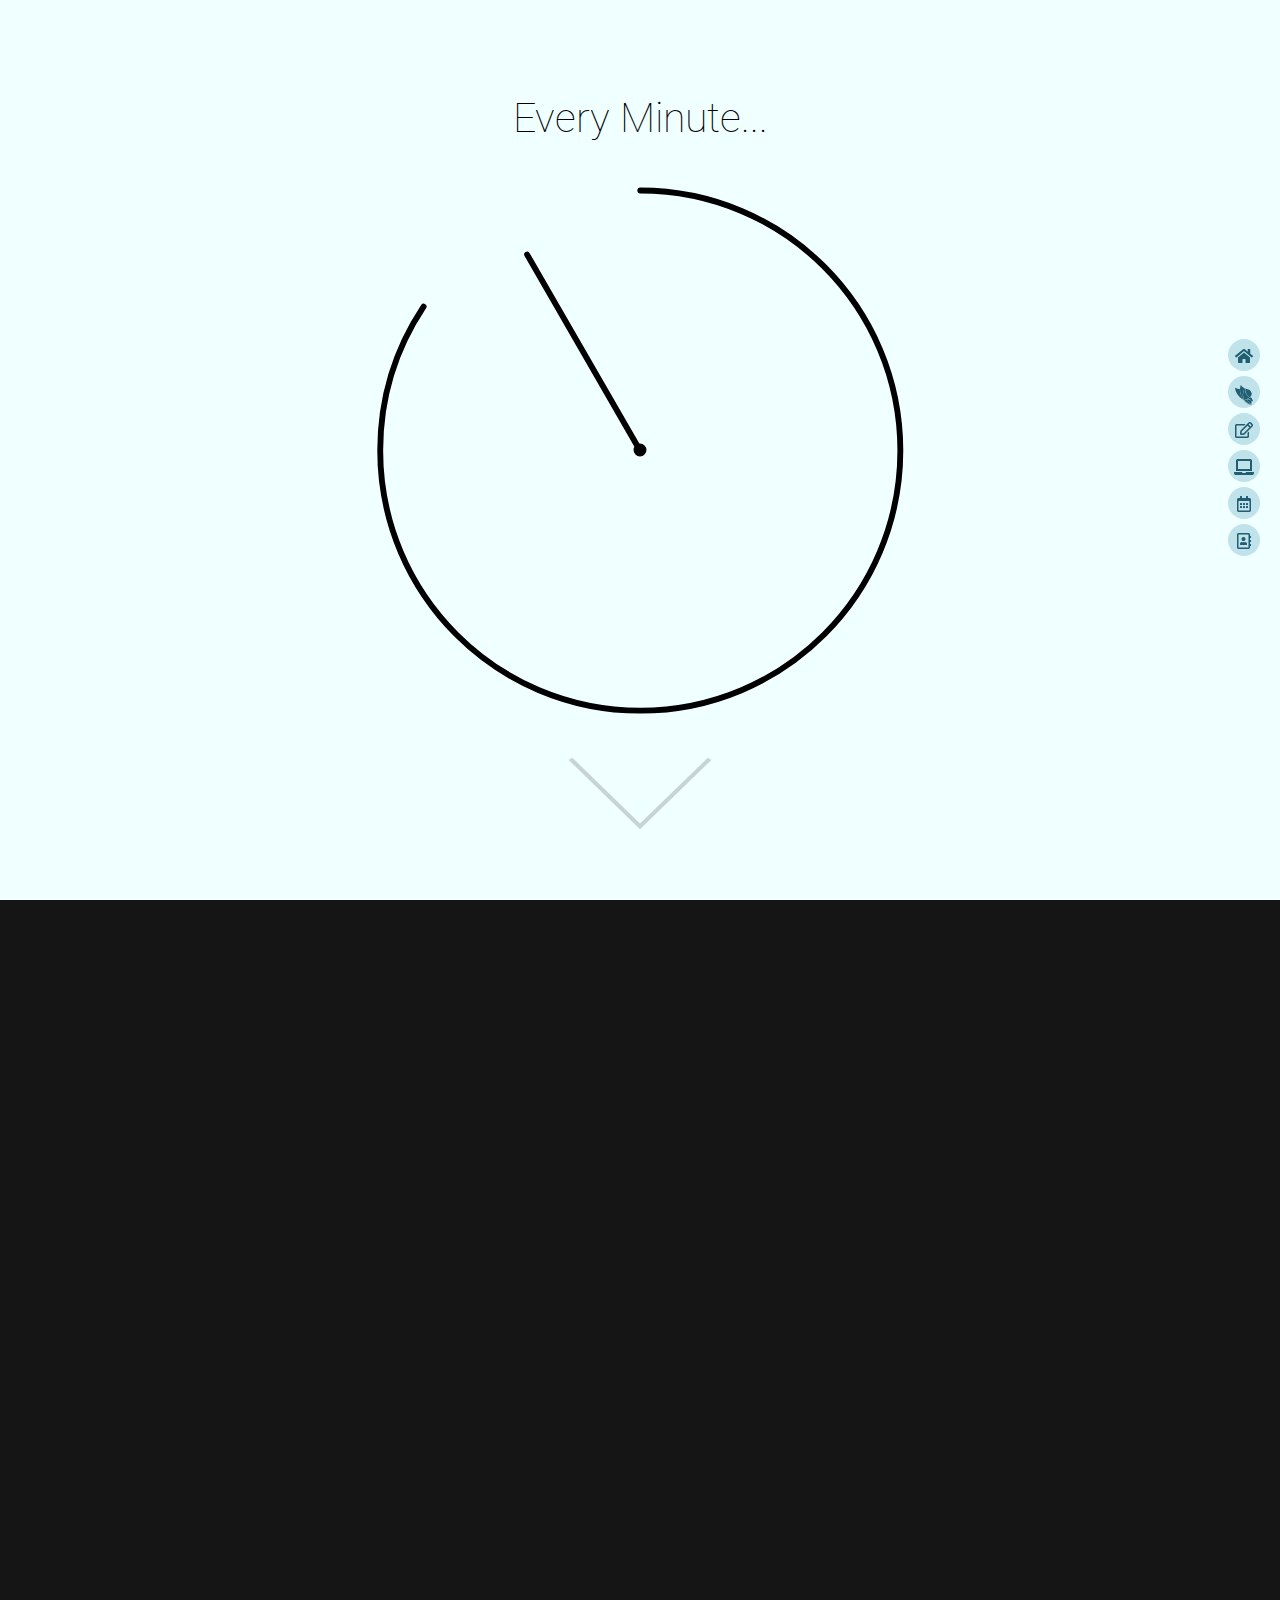
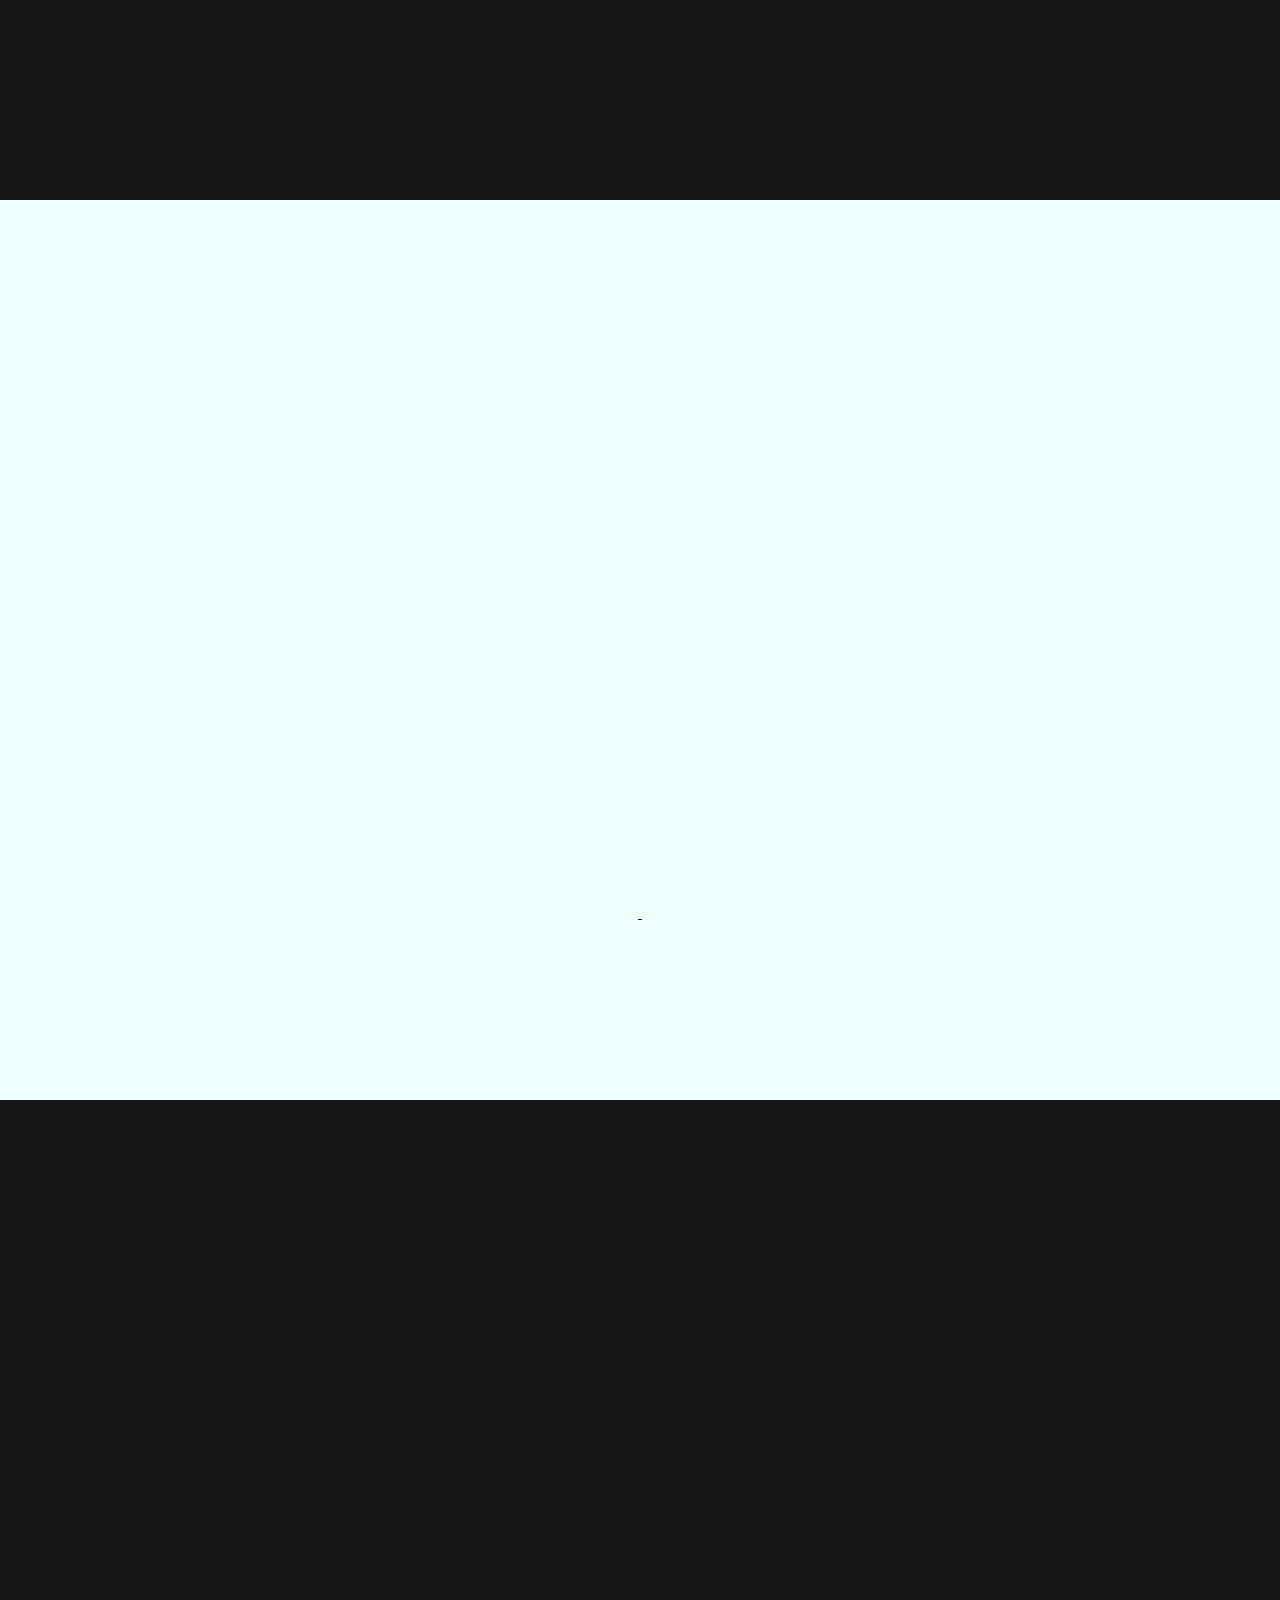
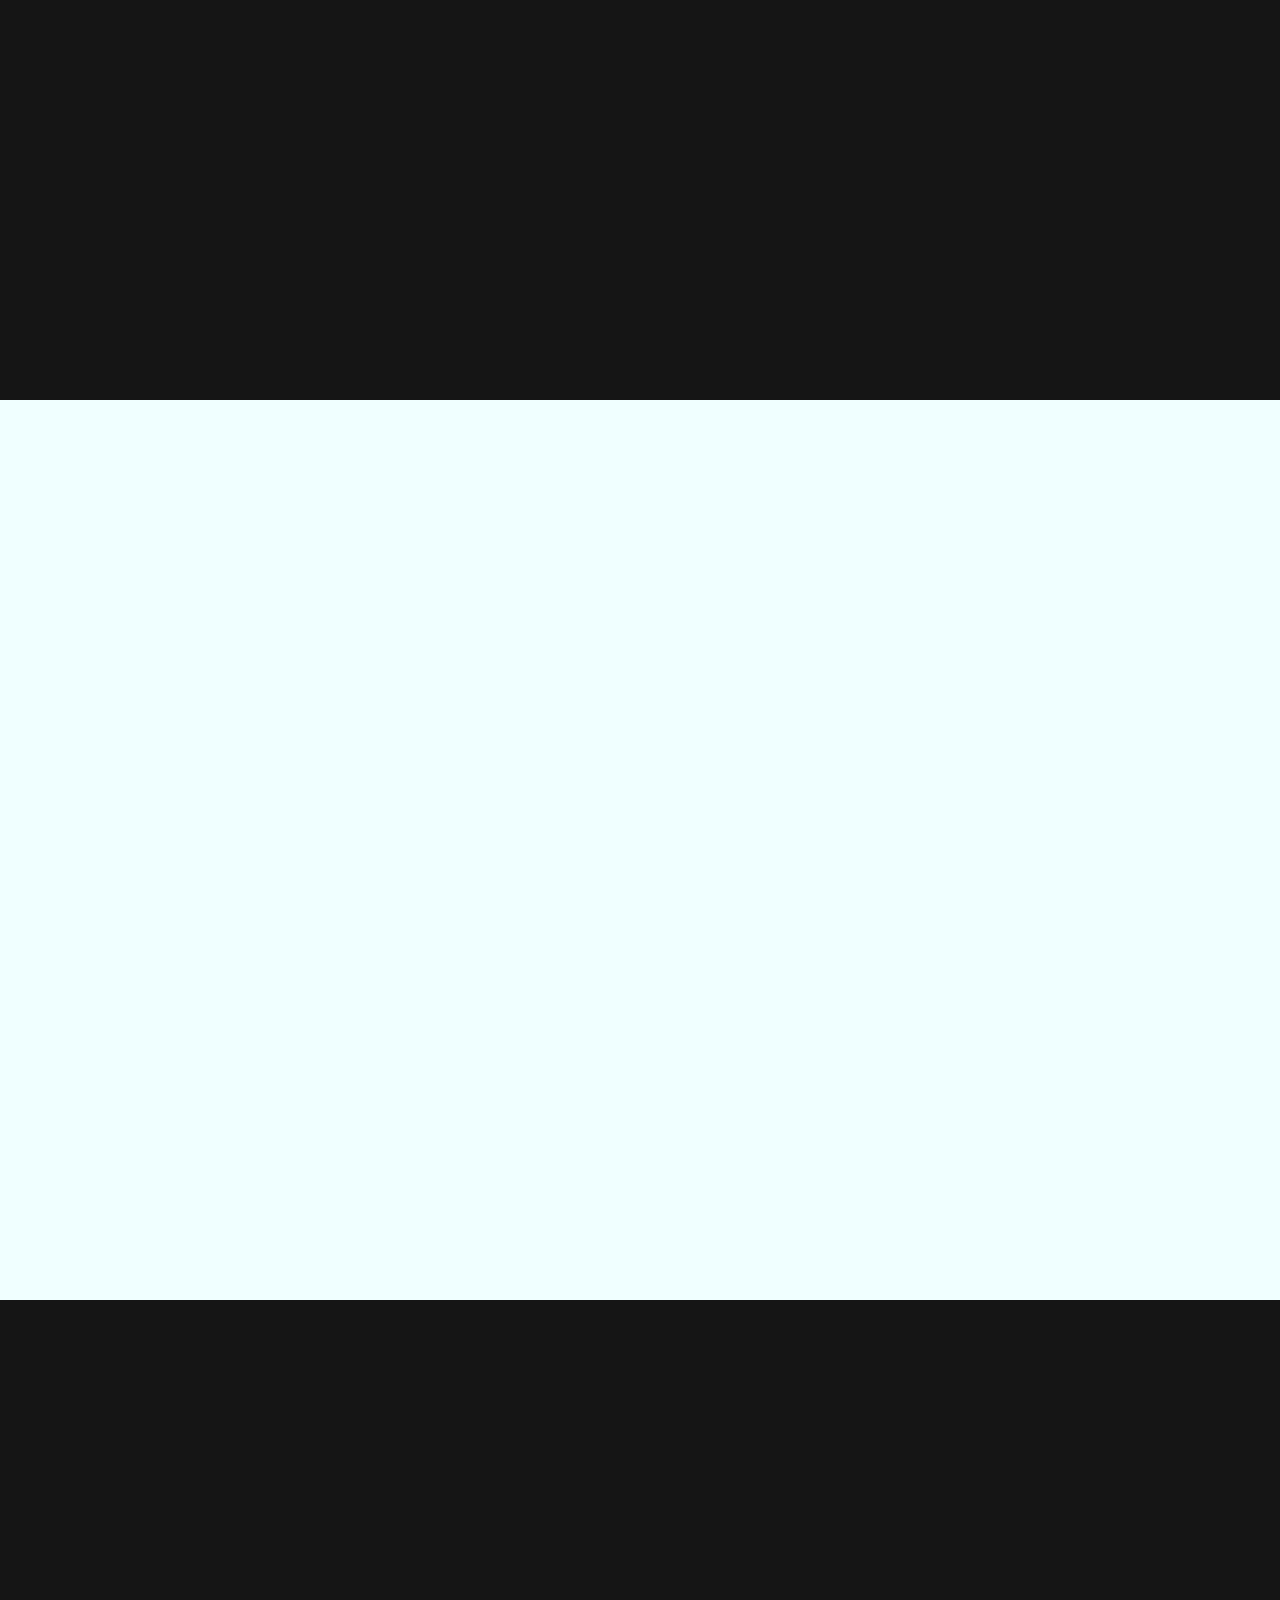
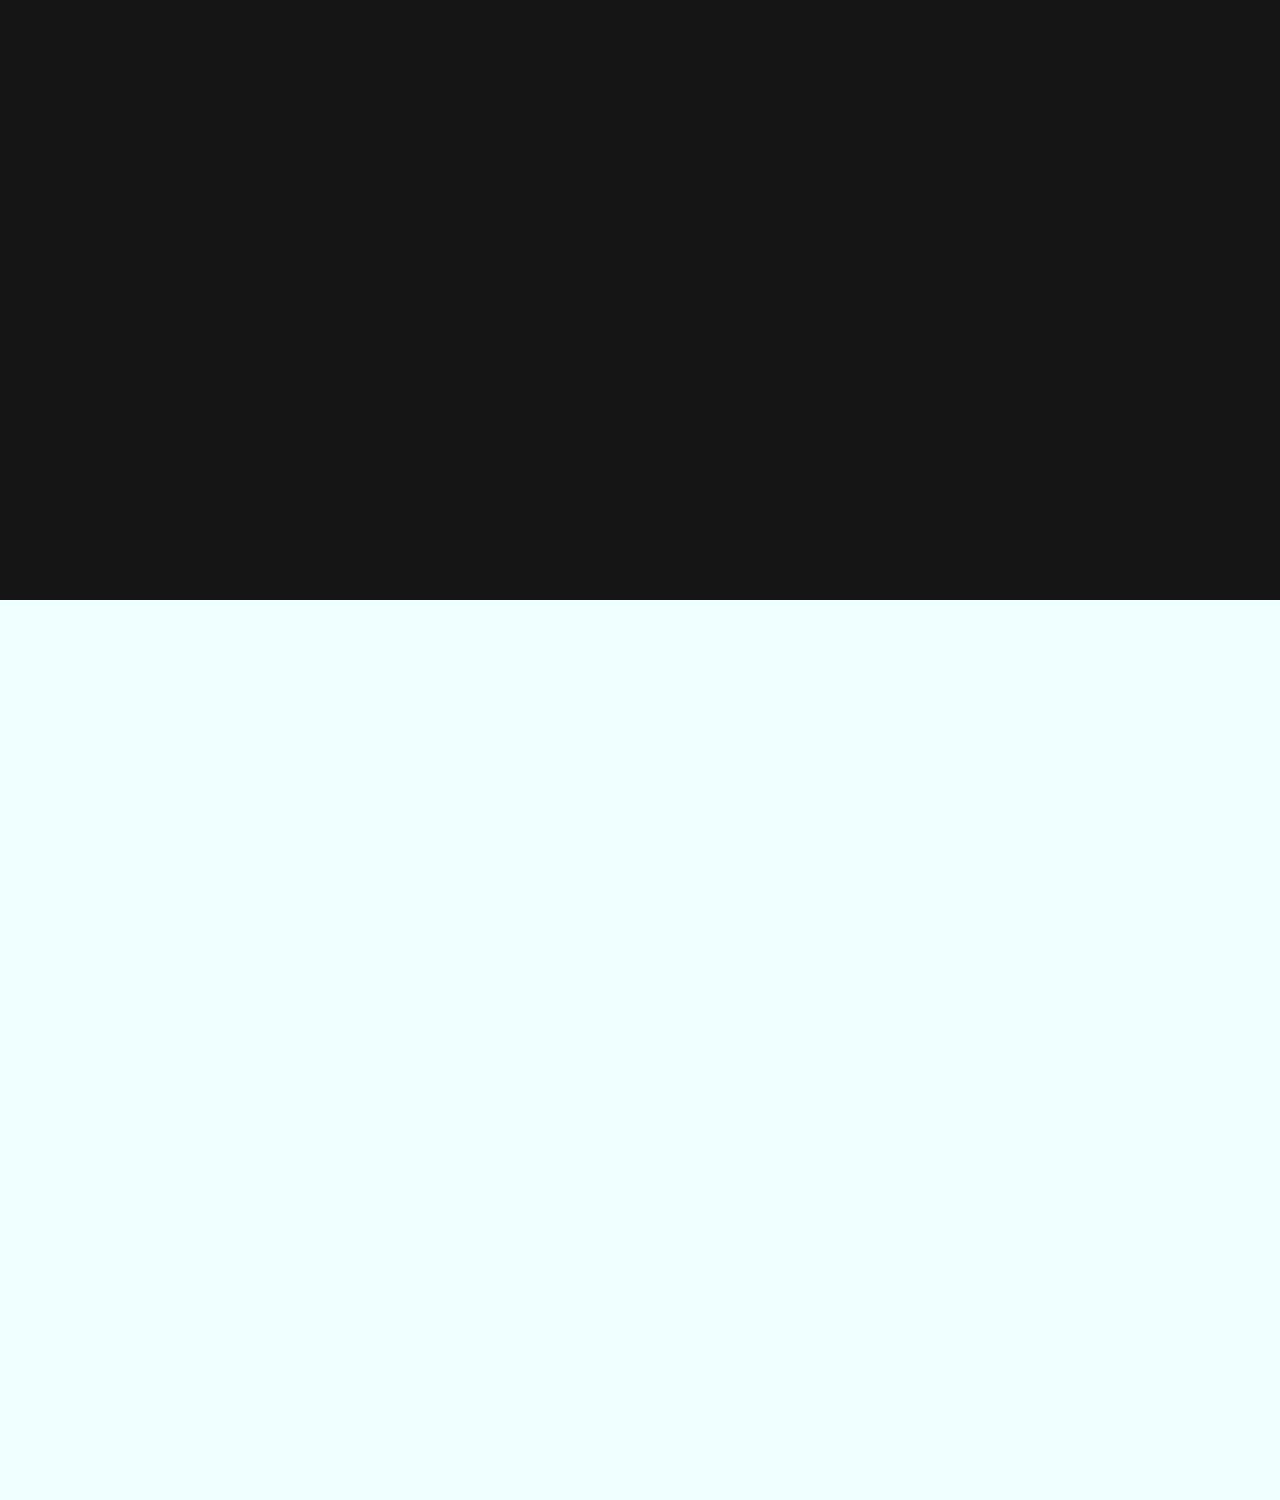
==== commit 59238786: "Added IBeto Jr registration button" ====
--- a/index.html
+++ b/index.html
@@ -169,7 +169,9 @@
 					<div class="section-content">
 						<h1>Ibeto Jr.</h1>
 						<br>
-						<div class="coming-soon"><a>C</a><a style="animation-delay:-0.1s">O</a><a style="animation-delay:-0.2s">M</a><a style="animation-delay:-0.3s">I</a><a>N</a><a style="animation-delay:-0.15s">G</a></div> <div class="coming-soon"><a style="animation-delay:-0.35s">S</a><a>O</a><a style="animation-delay:-0.2s">O</a><a>N</a></div>
+						<a href="http://ibeto.excelmec.org/junior" onclick="__gaTracker('send', 'event', 'button', 'click', 'register');" target="blank">
+							<div class="button">Register</div>
+						</a>
 					</div>
 				</div>
 				<div class="section section-0 next contact-slide">
